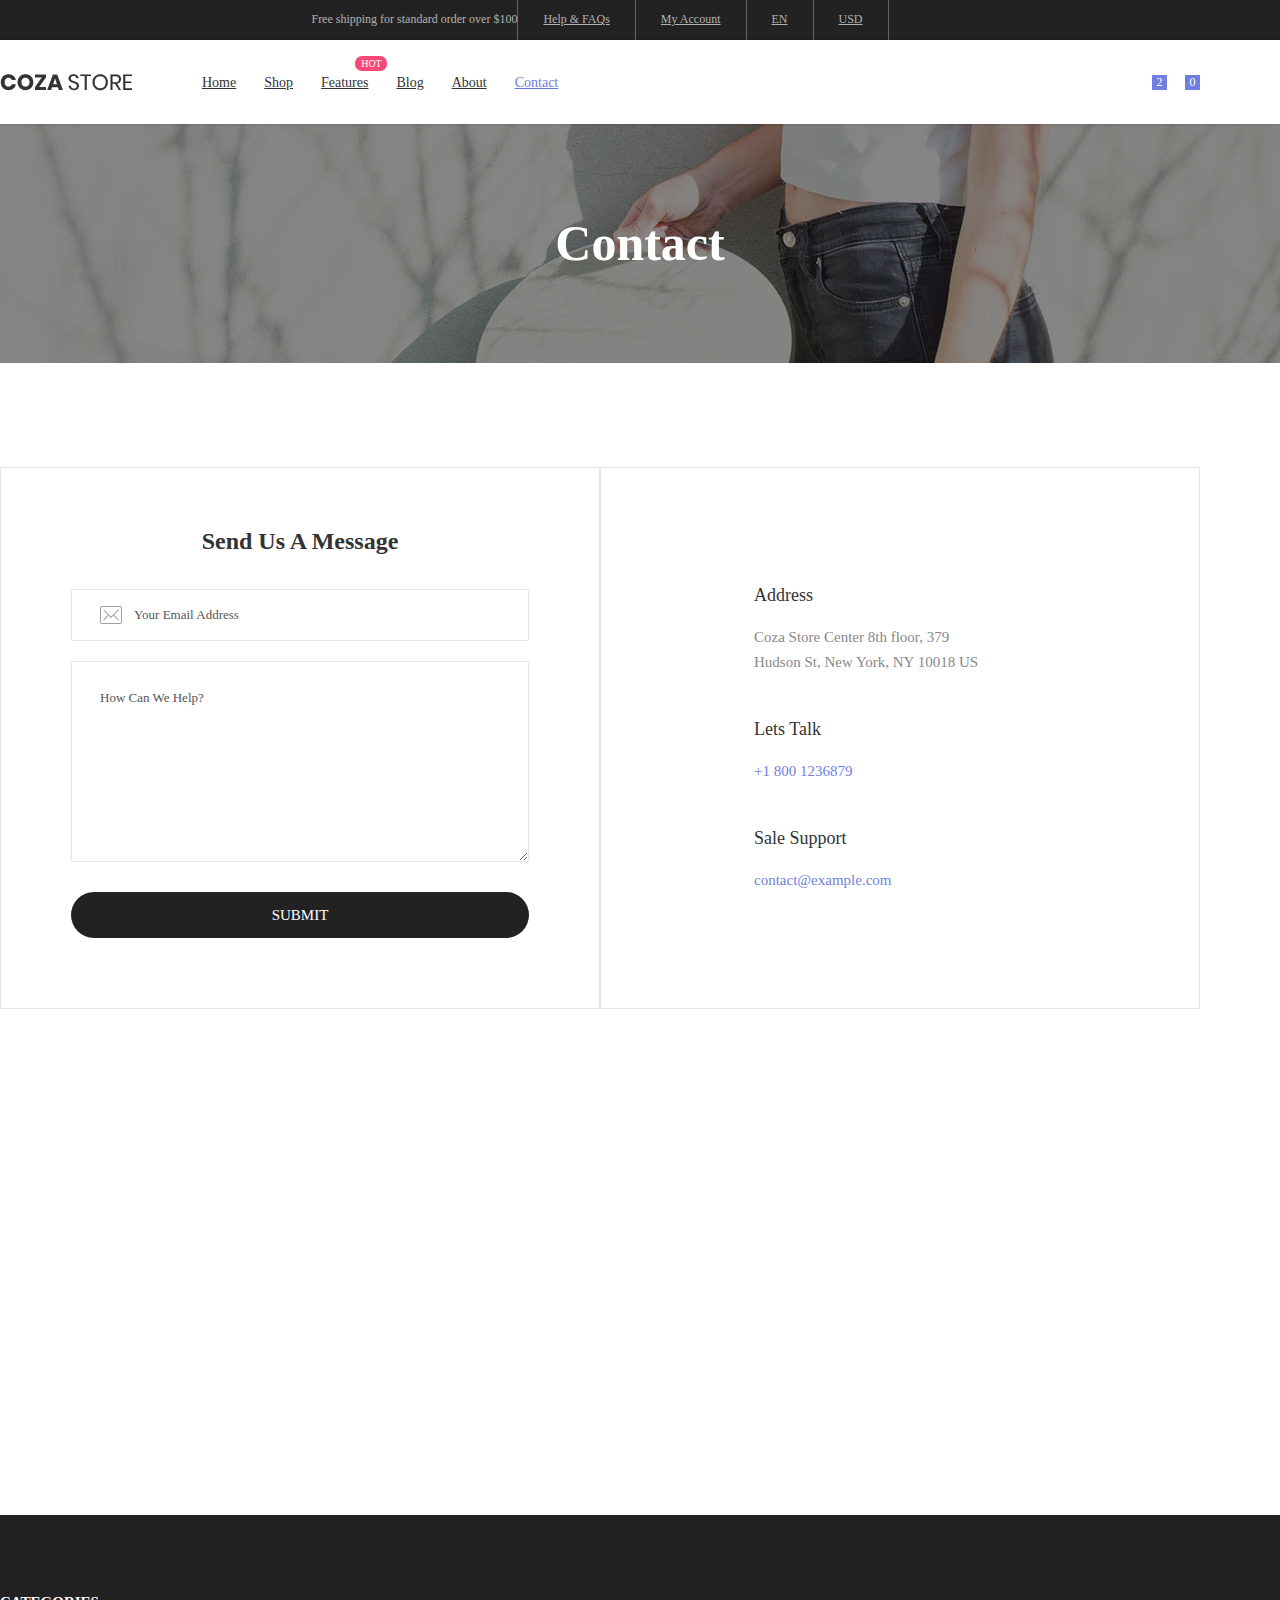
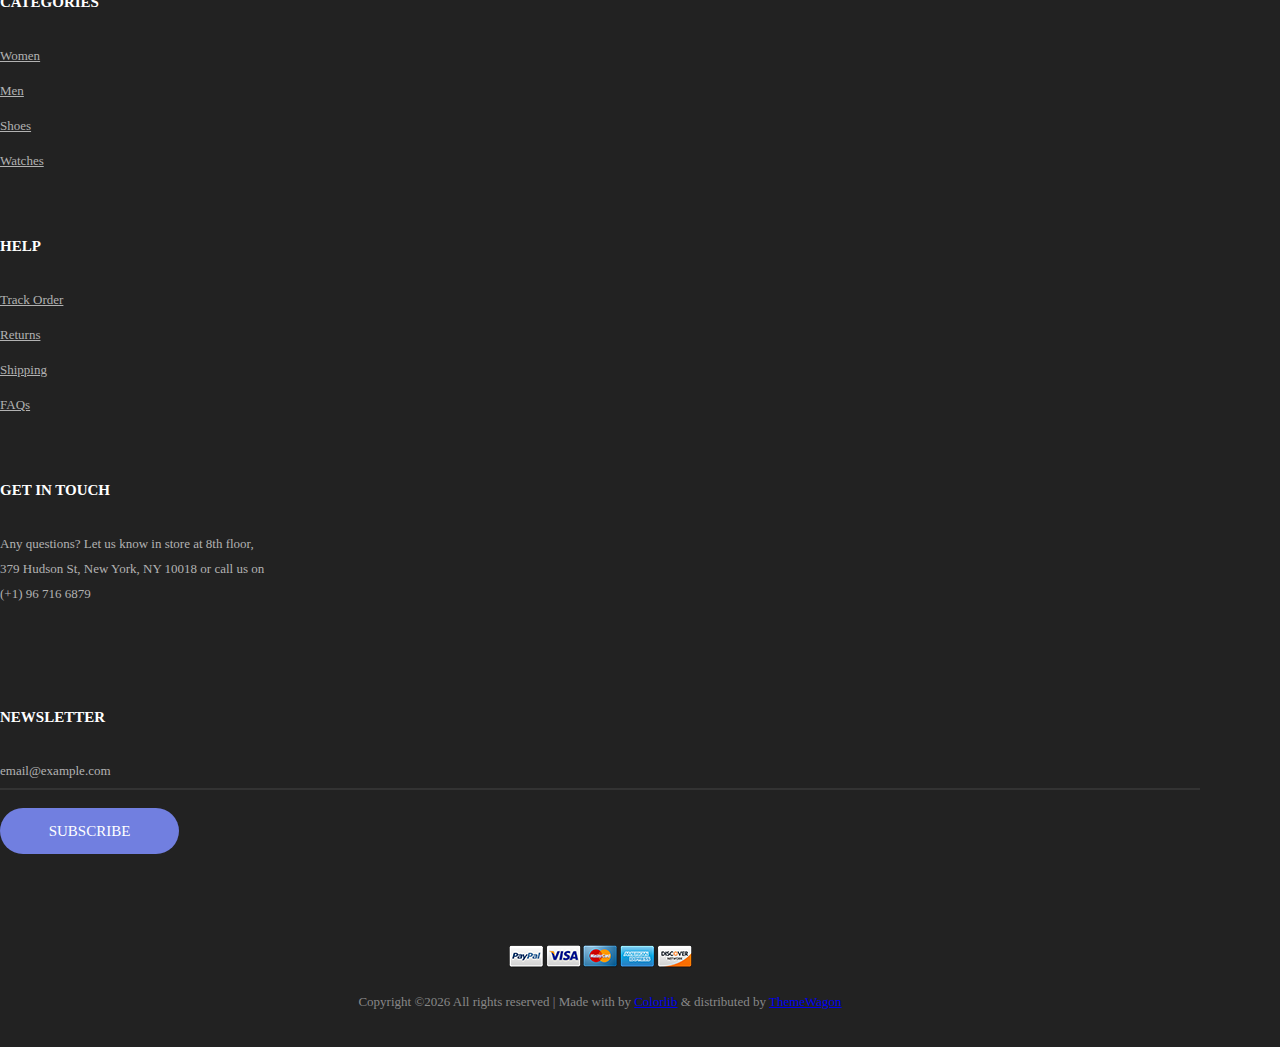
==== contact.html @ dcdd8b3e "first commit" ====
<!DOCTYPE html>
<html lang="en">
<head>
	<title>Contact</title>
	<meta charset="UTF-8">
	<meta name="viewport" content="width=device-width, initial-scale=1">
<!--===============================================================================================-->	
	<link rel="icon" type="image/png" href="images/icons/favicon.png"/>
<!--===============================================================================================-->
	<link rel="stylesheet" type="text/css" href="vendor/bootstrap/css/bootstrap.min.css">
<!--===============================================================================================-->
	<link rel="stylesheet" type="text/css" href="fonts/font-awesome-4.7.0/css/font-awesome.min.css">
<!--===============================================================================================-->
	<link rel="stylesheet" type="text/css" href="fonts/iconic/css/material-design-iconic-font.min.css">
<!--===============================================================================================-->
	<link rel="stylesheet" type="text/css" href="fonts/linearicons-v1.0.0/icon-font.min.css">
<!--===============================================================================================-->
	<link rel="stylesheet" type="text/css" href="vendor/animate/animate.css">
<!--===============================================================================================-->	
	<link rel="stylesheet" type="text/css" href="vendor/css-hamburgers/hamburgers.min.css">
<!--===============================================================================================-->
	<link rel="stylesheet" type="text/css" href="vendor/animsition/css/animsition.min.css">
<!--===============================================================================================-->
	<link rel="stylesheet" type="text/css" href="vendor/select2/select2.min.css">
<!--===============================================================================================-->
	<link rel="stylesheet" type="text/css" href="vendor/perfect-scrollbar/perfect-scrollbar.css">
<!--===============================================================================================-->
	<link rel="stylesheet" type="text/css" href="css/util.css">
	<link rel="stylesheet" type="text/css" href="css/main.css">
<!--===============================================================================================-->
</head>
<body class="animsition">
	
	<!-- Header -->
	<header class="header-v4">
		<!-- Header desktop -->
		<div class="container-menu-desktop">
			<!-- Topbar -->
			<div class="top-bar">
				<div class="content-topbar flex-sb-m h-full container">
					<div class="left-top-bar">
						Free shipping for standard order over $100
					</div>

					<div class="right-top-bar flex-w h-full">
						<a href="#" class="flex-c-m trans-04 p-lr-25">
							Help & FAQs
						</a>

						<a href="#" class="flex-c-m trans-04 p-lr-25">
							My Account
						</a>

						<a href="#" class="flex-c-m trans-04 p-lr-25">
							EN
						</a>

						<a href="#" class="flex-c-m trans-04 p-lr-25">
							USD
						</a>
					</div>
				</div>
			</div>

			<div class="wrap-menu-desktop how-shadow1">
				<nav class="limiter-menu-desktop container">
					
					<!-- Logo desktop -->		
					<a href="#" class="logo">
						<img src="images/icons/logo-01.png" alt="IMG-LOGO">
					</a>

					<!-- Menu desktop -->
					<div class="menu-desktop">
						<ul class="main-menu">
							<li>
								<a href="index.html">Home</a>
								<ul class="sub-menu">
									<li><a href="index.html">Homepage 1</a></li>
									<li><a href="home-02.html">Homepage 2</a></li>
									<li><a href="home-03.html">Homepage 3</a></li>
								</ul>
							</li>

							<li>
								<a href="product.html">Shop</a>
							</li>

							<li class="label1" data-label1="hot">
								<a href="shoping-cart.html">Features</a>
							</li>

							<li>
								<a href="blog.html">Blog</a>
							</li>

							<li>
								<a href="about.html">About</a>
							</li>

							<li class="active-menu">
								<a href="contact.html">Contact</a>
							</li>
						</ul>
					</div>	

					<!-- Icon header -->
					<div class="wrap-icon-header flex-w flex-r-m">
						<div class="icon-header-item cl2 hov-cl1 trans-04 p-l-22 p-r-11 js-show-modal-search">
							<i class="zmdi zmdi-search"></i>
						</div>

						<div class="icon-header-item cl2 hov-cl1 trans-04 p-l-22 p-r-11 icon-header-noti js-show-cart" data-notify="2">
							<i class="zmdi zmdi-shopping-cart"></i>
						</div>

						<a href="#" class="icon-header-item cl2 hov-cl1 trans-04 p-l-22 p-r-11 icon-header-noti" data-notify="0">
							<i class="zmdi zmdi-favorite-outline"></i>
						</a>
					</div>
				</nav>
			</div>	
		</div>

		<!-- Header Mobile -->
		<div class="wrap-header-mobile">
			<!-- Logo moblie -->		
			<div class="logo-mobile">
				<a href="index.html"><img src="images/icons/logo-01.png" alt="IMG-LOGO"></a>
			</div>

			<!-- Icon header -->
			<div class="wrap-icon-header flex-w flex-r-m m-r-15">
				<div class="icon-header-item cl2 hov-cl1 trans-04 p-r-11 js-show-modal-search">
					<i class="zmdi zmdi-search"></i>
				</div>

				<div class="icon-header-item cl2 hov-cl1 trans-04 p-r-11 p-l-10 icon-header-noti js-show-cart" data-notify="2">
					<i class="zmdi zmdi-shopping-cart"></i>
				</div>

				<a href="#" class="dis-block icon-header-item cl2 hov-cl1 trans-04 p-r-11 p-l-10 icon-header-noti" data-notify="0">
					<i class="zmdi zmdi-favorite-outline"></i>
				</a>
			</div>

			<!-- Button show menu -->
			<div class="btn-show-menu-mobile hamburger hamburger--squeeze">
				<span class="hamburger-box">
					<span class="hamburger-inner"></span>
				</span>
			</div>
		</div>


		<!-- Menu Mobile -->
		<div class="menu-mobile">
			<ul class="topbar-mobile">
				<li>
					<div class="left-top-bar">
						Free shipping for standard order over $100
					</div>
				</li>

				<li>
					<div class="right-top-bar flex-w h-full">
						<a href="#" class="flex-c-m p-lr-10 trans-04">
							Help & FAQs
						</a>

						<a href="#" class="flex-c-m p-lr-10 trans-04">
							My Account
						</a>

						<a href="#" class="flex-c-m p-lr-10 trans-04">
							EN
						</a>

						<a href="#" class="flex-c-m p-lr-10 trans-04">
							USD
						</a>
					</div>
				</li>
			</ul>

			<ul class="main-menu-m">
				<li>
					<a href="index.html">Home</a>
					<ul class="sub-menu-m">
						<li><a href="index.html">Homepage 1</a></li>
						<li><a href="home-02.html">Homepage 2</a></li>
						<li><a href="home-03.html">Homepage 3</a></li>
					</ul>
					<span class="arrow-main-menu-m">
						<i class="fa fa-angle-right" aria-hidden="true"></i>
					</span>
				</li>

				<li>
					<a href="product.html">Shop</a>
				</li>

				<li>
					<a href="shoping-cart.html" class="label1 rs1" data-label1="hot">Features</a>
				</li>

				<li>
					<a href="blog.html">Blog</a>
				</li>

				<li>
					<a href="about.html">About</a>
				</li>

				<li>
					<a href="contact.html">Contact</a>
				</li>
			</ul>
		</div>

		<!-- Modal Search -->
		<div class="modal-search-header flex-c-m trans-04 js-hide-modal-search">
			<div class="container-search-header">
				<button class="flex-c-m btn-hide-modal-search trans-04 js-hide-modal-search">
					<img src="images/icons/icon-close2.png" alt="CLOSE">
				</button>

				<form class="wrap-search-header flex-w p-l-15">
					<button class="flex-c-m trans-04">
						<i class="zmdi zmdi-search"></i>
					</button>
					<input class="plh3" type="text" name="search" placeholder="Search...">
				</form>
			</div>
		</div>
	</header>

	<!-- Cart -->
	<div class="wrap-header-cart js-panel-cart">
		<div class="s-full js-hide-cart"></div>

		<div class="header-cart flex-col-l p-l-65 p-r-25">
			<div class="header-cart-title flex-w flex-sb-m p-b-8">
				<span class="mtext-103 cl2">
					Your Cart
				</span>

				<div class="fs-35 lh-10 cl2 p-lr-5 pointer hov-cl1 trans-04 js-hide-cart">
					<i class="zmdi zmdi-close"></i>
				</div>
			</div>
			
			<div class="header-cart-content flex-w js-pscroll">
				<ul class="header-cart-wrapitem w-full">
					<li class="header-cart-item flex-w flex-t m-b-12">
						<div class="header-cart-item-img">
							<img src="images/item-cart-01.jpg" alt="IMG">
						</div>

						<div class="header-cart-item-txt p-t-8">
							<a href="#" class="header-cart-item-name m-b-18 hov-cl1 trans-04">
								White Shirt Pleat
							</a>

							<span class="header-cart-item-info">
								1 x $19.00
							</span>
						</div>
					</li>

					<li class="header-cart-item flex-w flex-t m-b-12">
						<div class="header-cart-item-img">
							<img src="images/item-cart-02.jpg" alt="IMG">
						</div>

						<div class="header-cart-item-txt p-t-8">
							<a href="#" class="header-cart-item-name m-b-18 hov-cl1 trans-04">
								Converse All Star
							</a>

							<span class="header-cart-item-info">
								1 x $39.00
							</span>
						</div>
					</li>

					<li class="header-cart-item flex-w flex-t m-b-12">
						<div class="header-cart-item-img">
							<img src="images/item-cart-03.jpg" alt="IMG">
						</div>

						<div class="header-cart-item-txt p-t-8">
							<a href="#" class="header-cart-item-name m-b-18 hov-cl1 trans-04">
								Nixon Porter Leather
							</a>

							<span class="header-cart-item-info">
								1 x $17.00
							</span>
						</div>
					</li>
				</ul>
				
				<div class="w-full">
					<div class="header-cart-total w-full p-tb-40">
						Total: $75.00
					</div>

					<div class="header-cart-buttons flex-w w-full">
						<a href="shoping-cart.html" class="flex-c-m stext-101 cl0 size-107 bg3 bor2 hov-btn3 p-lr-15 trans-04 m-r-8 m-b-10">
							View Cart
						</a>

						<a href="shoping-cart.html" class="flex-c-m stext-101 cl0 size-107 bg3 bor2 hov-btn3 p-lr-15 trans-04 m-b-10">
							Check Out
						</a>
					</div>
				</div>
			</div>
		</div>
	</div>


	<!-- Title page -->
	<section class="bg-img1 txt-center p-lr-15 p-tb-92" style="background-image: url('images/bg-01.jpg');">
		<h2 class="ltext-105 cl0 txt-center">
			Contact
		</h2>
	</section>	


	<!-- Content page -->
	<section class="bg0 p-t-104 p-b-116">
		<div class="container">
			<div class="flex-w flex-tr">
				<div class="size-210 bor10 p-lr-70 p-t-55 p-b-70 p-lr-15-lg w-full-md">
					<form>
						<h4 class="mtext-105 cl2 txt-center p-b-30">
							Send Us A Message
						</h4>

						<div class="bor8 m-b-20 how-pos4-parent">
							<input class="stext-111 cl2 plh3 size-116 p-l-62 p-r-30" type="text" name="email" placeholder="Your Email Address">
							<img class="how-pos4 pointer-none" src="images/icons/icon-email.png" alt="ICON">
						</div>

						<div class="bor8 m-b-30">
							<textarea class="stext-111 cl2 plh3 size-120 p-lr-28 p-tb-25" name="msg" placeholder="How Can We Help?"></textarea>
						</div>

						<button class="flex-c-m stext-101 cl0 size-121 bg3 bor1 hov-btn3 p-lr-15 trans-04 pointer">
							Submit
						</button>
					</form>
				</div>

				<div class="size-210 bor10 flex-w flex-col-m p-lr-93 p-tb-30 p-lr-15-lg w-full-md">
					<div class="flex-w w-full p-b-42">
						<span class="fs-18 cl5 txt-center size-211">
							<span class="lnr lnr-map-marker"></span>
						</span>

						<div class="size-212 p-t-2">
							<span class="mtext-110 cl2">
								Address
							</span>

							<p class="stext-115 cl6 size-213 p-t-18">
								Coza Store Center 8th floor, 379 Hudson St, New York, NY 10018 US
							</p>
						</div>
					</div>

					<div class="flex-w w-full p-b-42">
						<span class="fs-18 cl5 txt-center size-211">
							<span class="lnr lnr-phone-handset"></span>
						</span>

						<div class="size-212 p-t-2">
							<span class="mtext-110 cl2">
								Lets Talk
							</span>

							<p class="stext-115 cl1 size-213 p-t-18">
								+1 800 1236879
							</p>
						</div>
					</div>

					<div class="flex-w w-full">
						<span class="fs-18 cl5 txt-center size-211">
							<span class="lnr lnr-envelope"></span>
						</span>

						<div class="size-212 p-t-2">
							<span class="mtext-110 cl2">
								Sale Support
							</span>

							<p class="stext-115 cl1 size-213 p-t-18">
								contact@example.com
							</p>
						</div>
					</div>
				</div>
			</div>
		</div>
	</section>	
	
	
	<!-- Map -->
	<div class="map">
		<div class="size-303" id="google_map" data-map-x="40.691446" data-map-y="-73.886787" data-pin="images/icons/pin.png" data-scrollwhell="0" data-draggable="1" data-zoom="11"></div>
	</div>



	<!-- Footer -->
	<footer class="bg3 p-t-75 p-b-32">
		<div class="container">
			<div class="row">
				<div class="col-sm-6 col-lg-3 p-b-50">
					<h4 class="stext-301 cl0 p-b-30">
						Categories
					</h4>

					<ul>
						<li class="p-b-10">
							<a href="#" class="stext-107 cl7 hov-cl1 trans-04">
								Women
							</a>
						</li>

						<li class="p-b-10">
							<a href="#" class="stext-107 cl7 hov-cl1 trans-04">
								Men
							</a>
						</li>

						<li class="p-b-10">
							<a href="#" class="stext-107 cl7 hov-cl1 trans-04">
								Shoes
							</a>
						</li>

						<li class="p-b-10">
							<a href="#" class="stext-107 cl7 hov-cl1 trans-04">
								Watches
							</a>
						</li>
					</ul>
				</div>

				<div class="col-sm-6 col-lg-3 p-b-50">
					<h4 class="stext-301 cl0 p-b-30">
						Help
					</h4>

					<ul>
						<li class="p-b-10">
							<a href="#" class="stext-107 cl7 hov-cl1 trans-04">
								Track Order
							</a>
						</li>

						<li class="p-b-10">
							<a href="#" class="stext-107 cl7 hov-cl1 trans-04">
								Returns 
							</a>
						</li>

						<li class="p-b-10">
							<a href="#" class="stext-107 cl7 hov-cl1 trans-04">
								Shipping
							</a>
						</li>

						<li class="p-b-10">
							<a href="#" class="stext-107 cl7 hov-cl1 trans-04">
								FAQs
							</a>
						</li>
					</ul>
				</div>

				<div class="col-sm-6 col-lg-3 p-b-50">
					<h4 class="stext-301 cl0 p-b-30">
						GET IN TOUCH
					</h4>

					<p class="stext-107 cl7 size-201">
						Any questions? Let us know in store at 8th floor, 379 Hudson St, New York, NY 10018 or call us on (+1) 96 716 6879
					</p>

					<div class="p-t-27">
						<a href="#" class="fs-18 cl7 hov-cl1 trans-04 m-r-16">
							<i class="fa fa-facebook"></i>
						</a>

						<a href="#" class="fs-18 cl7 hov-cl1 trans-04 m-r-16">
							<i class="fa fa-instagram"></i>
						</a>

						<a href="#" class="fs-18 cl7 hov-cl1 trans-04 m-r-16">
							<i class="fa fa-pinterest-p"></i>
						</a>
					</div>
				</div>

				<div class="col-sm-6 col-lg-3 p-b-50">
					<h4 class="stext-301 cl0 p-b-30">
						Newsletter
					</h4>

					<form>
						<div class="wrap-input1 w-full p-b-4">
							<input class="input1 bg-none plh1 stext-107 cl7" type="text" name="email" placeholder="email@example.com">
							<div class="focus-input1 trans-04"></div>
						</div>

						<div class="p-t-18">
							<button class="flex-c-m stext-101 cl0 size-103 bg1 bor1 hov-btn2 p-lr-15 trans-04">
								Subscribe
							</button>
						</div>
					</form>
				</div>
			</div>

			<div class="p-t-40">
				<div class="flex-c-m flex-w p-b-18">
					<a href="#" class="m-all-1">
						<img src="images/icons/icon-pay-01.png" alt="ICON-PAY">
					</a>

					<a href="#" class="m-all-1">
						<img src="images/icons/icon-pay-02.png" alt="ICON-PAY">
					</a>

					<a href="#" class="m-all-1">
						<img src="images/icons/icon-pay-03.png" alt="ICON-PAY">
					</a>

					<a href="#" class="m-all-1">
						<img src="images/icons/icon-pay-04.png" alt="ICON-PAY">
					</a>

					<a href="#" class="m-all-1">
						<img src="images/icons/icon-pay-05.png" alt="ICON-PAY">
					</a>
				</div>

				<p class="stext-107 cl6 txt-center">
					<!-- Link back to Colorlib can't be removed. Template is licensed under CC BY 3.0. -->
Copyright &copy;<script>document.write(new Date().getFullYear());</script> All rights reserved | Made with <i class="fa fa-heart-o" aria-hidden="true"></i> by <a href="https://colorlib.com" target="_blank">Colorlib</a> &amp; distributed by <a href="https://themewagon.com" target="_blank">ThemeWagon</a>
<!-- Link back to Colorlib can't be removed. Template is licensed under CC BY 3.0. -->

				</p>
			</div>
		</div>
	</footer>


	<!-- Back to top -->
	<div class="btn-back-to-top" id="myBtn">
		<span class="symbol-btn-back-to-top">
			<i class="zmdi zmdi-chevron-up"></i>
		</span>
	</div>

<!--===============================================================================================-->	
	<script src="vendor/jquery/jquery-3.2.1.min.js"></script>
<!--===============================================================================================-->
	<script src="vendor/animsition/js/animsition.min.js"></script>
<!--===============================================================================================-->
	<script src="vendor/bootstrap/js/popper.js"></script>
	<script src="vendor/bootstrap/js/bootstrap.min.js"></script>
<!--===============================================================================================-->
	<script src="vendor/select2/select2.min.js"></script>
	<script>
		$(".js-select2").each(function(){
			$(this).select2({
				minimumResultsForSearch: 20,
				dropdownParent: $(this).next('.dropDownSelect2')
			});
		})
	</script>
<!--===============================================================================================-->
	<script src="vendor/MagnificPopup/jquery.magnific-popup.min.js"></script>
<!--===============================================================================================-->
	<script src="vendor/perfect-scrollbar/perfect-scrollbar.min.js"></script>
	<script>
		$('.js-pscroll').each(function(){
			$(this).css('position','relative');
			$(this).css('overflow','hidden');
			var ps = new PerfectScrollbar(this, {
				wheelSpeed: 1,
				scrollingThreshold: 1000,
				wheelPropagation: false,
			});

			$(window).on('resize', function(){
				ps.update();
			})
		});
	</script>
<!--===============================================================================================-->
	<script src="https://maps.googleapis.com/maps/api/js?key=AIzaSyAKFWBqlKAGCeS1rMVoaNlwyayu0e0YRes"></script>
	<script src="js/map-custom.js"></script>
<!--===============================================================================================-->
	<script src="js/main.js"></script>

</body>
</html>
---- css/util.css ----
/*//////////////////////////////////////////////////////////////////
[ REBOOT ]*/
*, *:before, *:after {
	margin: 0px; 
	padding: 0px; 
	-webkit-box-sizing: border-box;
	-moz-box-sizing: border-box;
	box-sizing: border-box;
}

body, html {
	font-family: Arial, sans-serif;
	font-size: 15px;
	color: #666666;

	height: 100%;
	background-color: #fff;
	-webkit-box-sizing: border-box;
	-moz-box-sizing: border-box;
	box-sizing: border-box;
}

/*---------------------------------------------*/
a:focus {outline: none;}
a:hover {text-decoration: none;}

/*---------------------------------------------*/
h1,h2,h3,h4,h5,h6,p {margin: 0px;}

ul, li {
	margin: 0px;
	list-style-type: none;
}


/*---------------------------------------------*/
input, textarea, label {
	display: block;
	outline: none;
	border: none;
}

/*---------------------------------------------*/
button {
	outline: none;
	border: none;
	background: transparent;
	cursor: pointer;
}

button:focus {outline: none;}

iframe {border: none;}


/*//////////////////////////////////////////////////////////////////
[ FONT SIZE ]*/
.fs-1 {font-size: 1px;}
.fs-2 {font-size: 2px;}
.fs-3 {font-size: 3px;}
.fs-4 {font-size: 4px;}
.fs-5 {font-size: 5px;}
.fs-6 {font-size: 6px;}
.fs-7 {font-size: 7px;}
.fs-8 {font-size: 8px;}
.fs-9 {font-size: 9px;}
.fs-10 {font-size: 10px;}
.fs-11 {font-size: 11px;}
.fs-12 {font-size: 12px;}
.fs-13 {font-size: 13px;}
.fs-14 {font-size: 14px;}
.fs-15 {font-size: 15px;}
.fs-16 {font-size: 16px;}
.fs-17 {font-size: 17px;}
.fs-18 {font-size: 18px;}
.fs-19 {font-size: 19px;}
.fs-20 {font-size: 20px;}
.fs-21 {font-size: 21px;}
.fs-22 {font-size: 22px;}
.fs-23 {font-size: 23px;}
.fs-24 {font-size: 24px;}
.fs-25 {font-size: 25px;}
.fs-26 {font-size: 26px;}
.fs-27 {font-size: 27px;}
.fs-28 {font-size: 28px;}
.fs-29 {font-size: 29px;}
.fs-30 {font-size: 30px;}
.fs-31 {font-size: 31px;}
.fs-32 {font-size: 32px;}
.fs-33 {font-size: 33px;}
.fs-34 {font-size: 34px;}
.fs-35 {font-size: 35px;}
.fs-36 {font-size: 36px;}
.fs-37 {font-size: 37px;}
.fs-38 {font-size: 38px;}
.fs-39 {font-size: 39px;}
.fs-40 {font-size: 40px;}
.fs-41 {font-size: 41px;}
.fs-42 {font-size: 42px;}
.fs-43 {font-size: 43px;}
.fs-44 {font-size: 44px;}
.fs-45 {font-size: 45px;}
.fs-46 {font-size: 46px;}
.fs-47 {font-size: 47px;}
.fs-48 {font-size: 48px;}
.fs-49 {font-size: 49px;}
.fs-50 {font-size: 50px;}
.fs-51 {font-size: 51px;}
.fs-52 {font-size: 52px;}
.fs-53 {font-size: 53px;}
.fs-54 {font-size: 54px;}
.fs-55 {font-size: 55px;}
.fs-56 {font-size: 56px;}
.fs-57 {font-size: 57px;}
.fs-58 {font-size: 58px;}
.fs-59 {font-size: 59px;}
.fs-60 {font-size: 60px;}
.fs-61 {font-size: 61px;}
.fs-62 {font-size: 62px;}
.fs-63 {font-size: 63px;}
.fs-64 {font-size: 64px;}
.fs-65 {font-size: 65px;}
.fs-66 {font-size: 66px;}
.fs-67 {font-size: 67px;}
.fs-68 {font-size: 68px;}
.fs-69 {font-size: 69px;}
.fs-70 {font-size: 70px;}
.fs-71 {font-size: 71px;}
.fs-72 {font-size: 72px;}
.fs-73 {font-size: 73px;}
.fs-74 {font-size: 74px;}
.fs-75 {font-size: 75px;}
.fs-76 {font-size: 76px;}
.fs-77 {font-size: 77px;}
.fs-78 {font-size: 78px;}
.fs-79 {font-size: 79px;}
.fs-80 {font-size: 80px;}
.fs-81 {font-size: 81px;}
.fs-82 {font-size: 82px;}
.fs-83 {font-size: 83px;}
.fs-84 {font-size: 84px;}
.fs-85 {font-size: 85px;}
.fs-86 {font-size: 86px;}
.fs-87 {font-size: 87px;}
.fs-88 {font-size: 88px;}
.fs-89 {font-size: 89px;}
.fs-90 {font-size: 90px;}
.fs-91 {font-size: 91px;}
.fs-92 {font-size: 92px;}
.fs-93 {font-size: 93px;}
.fs-94 {font-size: 94px;}
.fs-95 {font-size: 95px;}
.fs-96 {font-size: 96px;}
.fs-97 {font-size: 97px;}
.fs-98 {font-size: 98px;}
.fs-99 {font-size: 99px;}
.fs-100 {font-size: 100px;}
.fs-101 {font-size: 101px;}
.fs-102 {font-size: 102px;}
.fs-103 {font-size: 103px;}
.fs-104 {font-size: 104px;}
.fs-105 {font-size: 105px;}
.fs-106 {font-size: 106px;}
.fs-107 {font-size: 107px;}
.fs-108 {font-size: 108px;}
.fs-109 {font-size: 109px;}
.fs-110 {font-size: 110px;}
.fs-111 {font-size: 111px;}
.fs-112 {font-size: 112px;}
.fs-113 {font-size: 113px;}
.fs-114 {font-size: 114px;}
.fs-115 {font-size: 115px;}
.fs-116 {font-size: 116px;}
.fs-117 {font-size: 117px;}
.fs-118 {font-size: 118px;}
.fs-119 {font-size: 119px;}
.fs-120 {font-size: 120px;}
.fs-121 {font-size: 121px;}
.fs-122 {font-size: 122px;}
.fs-123 {font-size: 123px;}
.fs-124 {font-size: 124px;}
.fs-125 {font-size: 125px;}
.fs-126 {font-size: 126px;}
.fs-127 {font-size: 127px;}
.fs-128 {font-size: 128px;}
.fs-129 {font-size: 129px;}
.fs-130 {font-size: 130px;}
.fs-131 {font-size: 131px;}
.fs-132 {font-size: 132px;}
.fs-133 {font-size: 133px;}
.fs-134 {font-size: 134px;}
.fs-135 {font-size: 135px;}
.fs-136 {font-size: 136px;}
.fs-137 {font-size: 137px;}
.fs-138 {font-size: 138px;}
.fs-139 {font-size: 139px;}
.fs-140 {font-size: 140px;}
.fs-141 {font-size: 141px;}
.fs-142 {font-size: 142px;}
.fs-143 {font-size: 143px;}
.fs-144 {font-size: 144px;}
.fs-145 {font-size: 145px;}
.fs-146 {font-size: 146px;}
.fs-147 {font-size: 147px;}
.fs-148 {font-size: 148px;}
.fs-149 {font-size: 149px;}
.fs-150 {font-size: 150px;}
.fs-151 {font-size: 151px;}
.fs-152 {font-size: 152px;}
.fs-153 {font-size: 153px;}
.fs-154 {font-size: 154px;}
.fs-155 {font-size: 155px;}
.fs-156 {font-size: 156px;}
.fs-157 {font-size: 157px;}
.fs-158 {font-size: 158px;}
.fs-159 {font-size: 159px;}
.fs-160 {font-size: 160px;}
.fs-161 {font-size: 161px;}
.fs-162 {font-size: 162px;}
.fs-163 {font-size: 163px;}
.fs-164 {font-size: 164px;}
.fs-165 {font-size: 165px;}
.fs-166 {font-size: 166px;}
.fs-167 {font-size: 167px;}
.fs-168 {font-size: 168px;}
.fs-169 {font-size: 169px;}
.fs-170 {font-size: 170px;}
.fs-171 {font-size: 171px;}
.fs-172 {font-size: 172px;}
.fs-173 {font-size: 173px;}
.fs-174 {font-size: 174px;}
.fs-175 {font-size: 175px;}
.fs-176 {font-size: 176px;}
.fs-177 {font-size: 177px;}
.fs-178 {font-size: 178px;}
.fs-179 {font-size: 179px;}
.fs-180 {font-size: 180px;}
.fs-181 {font-size: 181px;}
.fs-182 {font-size: 182px;}
.fs-183 {font-size: 183px;}
.fs-184 {font-size: 184px;}
.fs-185 {font-size: 185px;}
.fs-186 {font-size: 186px;}
.fs-187 {font-size: 187px;}
.fs-188 {font-size: 188px;}
.fs-189 {font-size: 189px;}
.fs-190 {font-size: 190px;}
.fs-191 {font-size: 191px;}
.fs-192 {font-size: 192px;}
.fs-193 {font-size: 193px;}
.fs-194 {font-size: 194px;}
.fs-195 {font-size: 195px;}
.fs-196 {font-size: 196px;}
.fs-197 {font-size: 197px;}
.fs-198 {font-size: 198px;}
.fs-199 {font-size: 199px;}
.fs-200 {font-size: 200px;}

/*//////////////////////////////////////////////////////////////////
[ PADDING ]*/
.p-t-0, .p-tb-0, .p-all-0 {padding-top: 0px;}
.p-t-1, .p-tb-1, .p-all-1 {padding-top: 1px;}
.p-t-2, .p-tb-2, .p-all-2 {padding-top: 2px;}
.p-t-3, .p-tb-3, .p-all-3 {padding-top: 3px;}
.p-t-4, .p-tb-4, .p-all-4 {padding-top: 4px;}
.p-t-5, .p-tb-5, .p-all-5 {padding-top: 5px;}
.p-t-6, .p-tb-6, .p-all-6 {padding-top: 6px;}
.p-t-7, .p-tb-7, .p-all-7 {padding-top: 7px;}
.p-t-8, .p-tb-8, .p-all-8 {padding-top: 8px;}
.p-t-9, .p-tb-9, .p-all-9 {padding-top: 9px;}
.p-t-10, .p-tb-10, .p-all-10 {padding-top: 10px;}
.p-t-11, .p-tb-11, .p-all-11 {padding-top: 11px;}
.p-t-12, .p-tb-12, .p-all-12 {padding-top: 12px;}
.p-t-13, .p-tb-13, .p-all-13 {padding-top: 13px;}
.p-t-14, .p-tb-14, .p-all-14 {padding-top: 14px;}
.p-t-15, .p-tb-15, .p-all-15 {padding-top: 15px;}
.p-t-16, .p-tb-16, .p-all-16 {padding-top: 16px;}
.p-t-17, .p-tb-17, .p-all-17 {padding-top: 17px;}
.p-t-18, .p-tb-18, .p-all-18 {padding-top: 18px;}
.p-t-19, .p-tb-19, .p-all-19 {padding-top: 19px;}
.p-t-20, .p-tb-20, .p-all-20 {padding-top: 20px;}
.p-t-21, .p-tb-21, .p-all-21 {padding-top: 21px;}
.p-t-22, .p-tb-22, .p-all-22 {padding-top: 22px;}
.p-t-23, .p-tb-23, .p-all-23 {padding-top: 23px;}
.p-t-24, .p-tb-24, .p-all-24 {padding-top: 24px;}
.p-t-25, .p-tb-25, .p-all-25 {padding-top: 25px;}
.p-t-26, .p-tb-26, .p-all-26 {padding-top: 26px;}
.p-t-27, .p-tb-27, .p-all-27 {padding-top: 27px;}
.p-t-28, .p-tb-28, .p-all-28 {padding-top: 28px;}
.p-t-29, .p-tb-29, .p-all-29 {padding-top: 29px;}
.p-t-30, .p-tb-30, .p-all-30 {padding-top: 30px;}
.p-t-31, .p-tb-31, .p-all-31 {padding-top: 31px;}
.p-t-32, .p-tb-32, .p-all-32 {padding-top: 32px;}
.p-t-33, .p-tb-33, .p-all-33 {padding-top: 33px;}
.p-t-34, .p-tb-34, .p-all-34 {padding-top: 34px;}
.p-t-35, .p-tb-35, .p-all-35 {padding-top: 35px;}
.p-t-36, .p-tb-36, .p-all-36 {padding-top: 36px;}
.p-t-37, .p-tb-37, .p-all-37 {padding-top: 37px;}
.p-t-38, .p-tb-38, .p-all-38 {padding-top: 38px;}
.p-t-39, .p-tb-39, .p-all-39 {padding-top: 39px;}
.p-t-40, .p-tb-40, .p-all-40 {padding-top: 40px;}
.p-t-41, .p-tb-41, .p-all-41 {padding-top: 41px;}
.p-t-42, .p-tb-42, .p-all-42 {padding-top: 42px;}
.p-t-43, .p-tb-43, .p-all-43 {padding-top: 43px;}
.p-t-44, .p-tb-44, .p-all-44 {padding-top: 44px;}
.p-t-45, .p-tb-45, .p-all-45 {padding-top: 45px;}
.p-t-46, .p-tb-46, .p-all-46 {padding-top: 46px;}
.p-t-47, .p-tb-47, .p-all-47 {padding-top: 47px;}
.p-t-48, .p-tb-48, .p-all-48 {padding-top: 48px;}
.p-t-49, .p-tb-49, .p-all-49 {padding-top: 49px;}
.p-t-50, .p-tb-50, .p-all-50 {padding-top: 50px;}
.p-t-51, .p-tb-51, .p-all-51 {padding-top: 51px;}
.p-t-52, .p-tb-52, .p-all-52 {padding-top: 52px;}
.p-t-53, .p-tb-53, .p-all-53 {padding-top: 53px;}
.p-t-54, .p-tb-54, .p-all-54 {padding-top: 54px;}
.p-t-55, .p-tb-55, .p-all-55 {padding-top: 55px;}
.p-t-56, .p-tb-56, .p-all-56 {padding-top: 56px;}
.p-t-57, .p-tb-57, .p-all-57 {padding-top: 57px;}
.p-t-58, .p-tb-58, .p-all-58 {padding-top: 58px;}
.p-t-59, .p-tb-59, .p-all-59 {padding-top: 59px;}
.p-t-60, .p-tb-60, .p-all-60 {padding-top: 60px;}
.p-t-61, .p-tb-61, .p-all-61 {padding-top: 61px;}
.p-t-62, .p-tb-62, .p-all-62 {padding-top: 62px;}
.p-t-63, .p-tb-63, .p-all-63 {padding-top: 63px;}
.p-t-64, .p-tb-64, .p-all-64 {padding-top: 64px;}
.p-t-65, .p-tb-65, .p-all-65 {padding-top: 65px;}
.p-t-66, .p-tb-66, .p-all-66 {padding-top: 66px;}
.p-t-67, .p-tb-67, .p-all-67 {padding-top: 67px;}
.p-t-68, .p-tb-68, .p-all-68 {padding-top: 68px;}
.p-t-69, .p-tb-69, .p-all-69 {padding-top: 69px;}
.p-t-70, .p-tb-70, .p-all-70 {padding-top: 70px;}
.p-t-71, .p-tb-71, .p-all-71 {padding-top: 71px;}
.p-t-72, .p-tb-72, .p-all-72 {padding-top: 72px;}
.p-t-73, .p-tb-73, .p-all-73 {padding-top: 73px;}
.p-t-74, .p-tb-74, .p-all-74 {padding-top: 74px;}
.p-t-75, .p-tb-75, .p-all-75 {padding-top: 75px;}
.p-t-76, .p-tb-76, .p-all-76 {padding-top: 76px;}
.p-t-77, .p-tb-77, .p-all-77 {padding-top: 77px;}
.p-t-78, .p-tb-78, .p-all-78 {padding-top: 78px;}
.p-t-79, .p-tb-79, .p-all-79 {padding-top: 79px;}
.p-t-80, .p-tb-80, .p-all-80 {padding-top: 80px;}
.p-t-81, .p-tb-81, .p-all-81 {padding-top: 81px;}
.p-t-82, .p-tb-82, .p-all-82 {padding-top: 82px;}
.p-t-83, .p-tb-83, .p-all-83 {padding-top: 83px;}
.p-t-84, .p-tb-84, .p-all-84 {padding-top: 84px;}
.p-t-85, .p-tb-85, .p-all-85 {padding-top: 85px;}
.p-t-86, .p-tb-86, .p-all-86 {padding-top: 86px;}
.p-t-87, .p-tb-87, .p-all-87 {padding-top: 87px;}
.p-t-88, .p-tb-88, .p-all-88 {padding-top: 88px;}
.p-t-89, .p-tb-89, .p-all-89 {padding-top: 89px;}
.p-t-90, .p-tb-90, .p-all-90 {padding-top: 90px;}
.p-t-91, .p-tb-91, .p-all-91 {padding-top: 91px;}
.p-t-92, .p-tb-92, .p-all-92 {padding-top: 92px;}
.p-t-93, .p-tb-93, .p-all-93 {padding-top: 93px;}
.p-t-94, .p-tb-94, .p-all-94 {padding-top: 94px;}
.p-t-95, .p-tb-95, .p-all-95 {padding-top: 95px;}
.p-t-96, .p-tb-96, .p-all-96 {padding-top: 96px;}
.p-t-97, .p-tb-97, .p-all-97 {padding-top: 97px;}
.p-t-98, .p-tb-98, .p-all-98 {padding-top: 98px;}
.p-t-99, .p-tb-99, .p-all-99 {padding-top: 99px;}
.p-t-100, .p-tb-100, .p-all-100 {padding-top: 100px;}
.p-t-101, .p-tb-101, .p-all-101 {padding-top: 101px;}
.p-t-102, .p-tb-102, .p-all-102 {padding-top: 102px;}
.p-t-103, .p-tb-103, .p-all-103 {padding-top: 103px;}
.p-t-104, .p-tb-104, .p-all-104 {padding-top: 104px;}
.p-t-105, .p-tb-105, .p-all-105 {padding-top: 105px;}
.p-t-106, .p-tb-106, .p-all-106 {padding-top: 106px;}
.p-t-107, .p-tb-107, .p-all-107 {padding-top: 107px;}
.p-t-108, .p-tb-108, .p-all-108 {padding-top: 108px;}
.p-t-109, .p-tb-109, .p-all-109 {padding-top: 109px;}
.p-t-110, .p-tb-110, .p-all-110 {padding-top: 110px;}
.p-t-111, .p-tb-111, .p-all-111 {padding-top: 111px;}
.p-t-112, .p-tb-112, .p-all-112 {padding-top: 112px;}
.p-t-113, .p-tb-113, .p-all-113 {padding-top: 113px;}
.p-t-114, .p-tb-114, .p-all-114 {padding-top: 114px;}
.p-t-115, .p-tb-115, .p-all-115 {padding-top: 115px;}
.p-t-116, .p-tb-116, .p-all-116 {padding-top: 116px;}
.p-t-117, .p-tb-117, .p-all-117 {padding-top: 117px;}
.p-t-118, .p-tb-118, .p-all-118 {padding-top: 118px;}
.p-t-119, .p-tb-119, .p-all-119 {padding-top: 119px;}
.p-t-120, .p-tb-120, .p-all-120 {padding-top: 120px;}
.p-t-121, .p-tb-121, .p-all-121 {padding-top: 121px;}
.p-t-122, .p-tb-122, .p-all-122 {padding-top: 122px;}
.p-t-123, .p-tb-123, .p-all-123 {padding-top: 123px;}
.p-t-124, .p-tb-124, .p-all-124 {padding-top: 124px;}
.p-t-125, .p-tb-125, .p-all-125 {padding-top: 125px;}
.p-t-126, .p-tb-126, .p-all-126 {padding-top: 126px;}
.p-t-127, .p-tb-127, .p-all-127 {padding-top: 127px;}
.p-t-128, .p-tb-128, .p-all-128 {padding-top: 128px;}
.p-t-129, .p-tb-129, .p-all-129 {padding-top: 129px;}
.p-t-130, .p-tb-130, .p-all-130 {padding-top: 130px;}
.p-t-131, .p-tb-131, .p-all-131 {padding-top: 131px;}
.p-t-132, .p-tb-132, .p-all-132 {padding-top: 132px;}
.p-t-133, .p-tb-133, .p-all-133 {padding-top: 133px;}
.p-t-134, .p-tb-134, .p-all-134 {padding-top: 134px;}
.p-t-135, .p-tb-135, .p-all-135 {padding-top: 135px;}
.p-t-136, .p-tb-136, .p-all-136 {padding-top: 136px;}
.p-t-137, .p-tb-137, .p-all-137 {padding-top: 137px;}
.p-t-138, .p-tb-138, .p-all-138 {padding-top: 138px;}
.p-t-139, .p-tb-139, .p-all-139 {padding-top: 139px;}
.p-t-140, .p-tb-140, .p-all-140 {padding-top: 140px;}
.p-t-141, .p-tb-141, .p-all-141 {padding-top: 141px;}
.p-t-142, .p-tb-142, .p-all-142 {padding-top: 142px;}
.p-t-143, .p-tb-143, .p-all-143 {padding-top: 143px;}
.p-t-144, .p-tb-144, .p-all-144 {padding-top: 144px;}
.p-t-145, .p-tb-145, .p-all-145 {padding-top: 145px;}
.p-t-146, .p-tb-146, .p-all-146 {padding-top: 146px;}
.p-t-147, .p-tb-147, .p-all-147 {padding-top: 147px;}
.p-t-148, .p-tb-148, .p-all-148 {padding-top: 148px;}
.p-t-149, .p-tb-149, .p-all-149 {padding-top: 149px;}
.p-t-150, .p-tb-150, .p-all-150 {padding-top: 150px;}
.p-t-151, .p-tb-151, .p-all-151 {padding-top: 151px;}
.p-t-152, .p-tb-152, .p-all-152 {padding-top: 152px;}
.p-t-153, .p-tb-153, .p-all-153 {padding-top: 153px;}
.p-t-154, .p-tb-154, .p-all-154 {padding-top: 154px;}
.p-t-155, .p-tb-155, .p-all-155 {padding-top: 155px;}
.p-t-156, .p-tb-156, .p-all-156 {padding-top: 156px;}
.p-t-157, .p-tb-157, .p-all-157 {padding-top: 157px;}
.p-t-158, .p-tb-158, .p-all-158 {padding-top: 158px;}
.p-t-159, .p-tb-159, .p-all-159 {padding-top: 159px;}
.p-t-160, .p-tb-160, .p-all-160 {padding-top: 160px;}
.p-t-161, .p-tb-161, .p-all-161 {padding-top: 161px;}
.p-t-162, .p-tb-162, .p-all-162 {padding-top: 162px;}
.p-t-163, .p-tb-163, .p-all-163 {padding-top: 163px;}
.p-t-164, .p-tb-164, .p-all-164 {padding-top: 164px;}
.p-t-165, .p-tb-165, .p-all-165 {padding-top: 165px;}
.p-t-166, .p-tb-166, .p-all-166 {padding-top: 166px;}
.p-t-167, .p-tb-167, .p-all-167 {padding-top: 167px;}
.p-t-168, .p-tb-168, .p-all-168 {padding-top: 168px;}
.p-t-169, .p-tb-169, .p-all-169 {padding-top: 169px;}
.p-t-170, .p-tb-170, .p-all-170 {padding-top: 170px;}
.p-t-171, .p-tb-171, .p-all-171 {padding-top: 171px;}
.p-t-172, .p-tb-172, .p-all-172 {padding-top: 172px;}
.p-t-173, .p-tb-173, .p-all-173 {padding-top: 173px;}
.p-t-174, .p-tb-174, .p-all-174 {padding-top: 174px;}
.p-t-175, .p-tb-175, .p-all-175 {padding-top: 175px;}
.p-t-176, .p-tb-176, .p-all-176 {padding-top: 176px;}
.p-t-177, .p-tb-177, .p-all-177 {padding-top: 177px;}
.p-t-178, .p-tb-178, .p-all-178 {padding-top: 178px;}
.p-t-179, .p-tb-179, .p-all-179 {padding-top: 179px;}
.p-t-180, .p-tb-180, .p-all-180 {padding-top: 180px;}
.p-t-181, .p-tb-181, .p-all-181 {padding-top: 181px;}
.p-t-182, .p-tb-182, .p-all-182 {padding-top: 182px;}
.p-t-183, .p-tb-183, .p-all-183 {padding-top: 183px;}
.p-t-184, .p-tb-184, .p-all-184 {padding-top: 184px;}
.p-t-185, .p-tb-185, .p-all-185 {padding-top: 185px;}
.p-t-186, .p-tb-186, .p-all-186 {padding-top: 186px;}
.p-t-187, .p-tb-187, .p-all-187 {padding-top: 187px;}
.p-t-188, .p-tb-188, .p-all-188 {padding-top: 188px;}
.p-t-189, .p-tb-189, .p-all-189 {padding-top: 189px;}
.p-t-190, .p-tb-190, .p-all-190 {padding-top: 190px;}
.p-t-191, .p-tb-191, .p-all-191 {padding-top: 191px;}
.p-t-192, .p-tb-192, .p-all-192 {padding-top: 192px;}
.p-t-193, .p-tb-193, .p-all-193 {padding-top: 193px;}
.p-t-194, .p-tb-194, .p-all-194 {padding-top: 194px;}
.p-t-195, .p-tb-195, .p-all-195 {padding-top: 195px;}
.p-t-196, .p-tb-196, .p-all-196 {padding-top: 196px;}
.p-t-197, .p-tb-197, .p-all-197 {padding-top: 197px;}
.p-t-198, .p-tb-198, .p-all-198 {padding-top: 198px;}
.p-t-199, .p-tb-199, .p-all-199 {padding-top: 199px;}
.p-t-200, .p-tb-200, .p-all-200 {padding-top: 200px;}
.p-t-201, .p-tb-201, .p-all-201 {padding-top: 201px;}
.p-t-202, .p-tb-202, .p-all-202 {padding-top: 202px;}
.p-t-203, .p-tb-203, .p-all-203 {padding-top: 203px;}
.p-t-204, .p-tb-204, .p-all-204 {padding-top: 204px;}
.p-t-205, .p-tb-205, .p-all-205 {padding-top: 205px;}
.p-t-206, .p-tb-206, .p-all-206 {padding-top: 206px;}
.p-t-207, .p-tb-207, .p-all-207 {padding-top: 207px;}
.p-t-208, .p-tb-208, .p-all-208 {padding-top: 208px;}
.p-t-209, .p-tb-209, .p-all-209 {padding-top: 209px;}
.p-t-210, .p-tb-210, .p-all-210 {padding-top: 210px;}
.p-t-211, .p-tb-211, .p-all-211 {padding-top: 211px;}
.p-t-212, .p-tb-212, .p-all-212 {padding-top: 212px;}
.p-t-213, .p-tb-213, .p-all-213 {padding-top: 213px;}
.p-t-214, .p-tb-214, .p-all-214 {padding-top: 214px;}
.p-t-215, .p-tb-215, .p-all-215 {padding-top: 215px;}
.p-t-216, .p-tb-216, .p-all-216 {padding-top: 216px;}
.p-t-217, .p-tb-217, .p-all-217 {padding-top: 217px;}
.p-t-218, .p-tb-218, .p-all-218 {padding-top: 218px;}
.p-t-219, .p-tb-219, .p-all-219 {padding-top: 219px;}
.p-t-220, .p-tb-220, .p-all-220 {padding-top: 220px;}
.p-t-221, .p-tb-221, .p-all-221 {padding-top: 221px;}
.p-t-222, .p-tb-222, .p-all-222 {padding-top: 222px;}
.p-t-223, .p-tb-223, .p-all-223 {padding-top: 223px;}
.p-t-224, .p-tb-224, .p-all-224 {padding-top: 224px;}
.p-t-225, .p-tb-225, .p-all-225 {padding-top: 225px;}
.p-t-226, .p-tb-226, .p-all-226 {padding-top: 226px;}
.p-t-227, .p-tb-227, .p-all-227 {padding-top: 227px;}
.p-t-228, .p-tb-228, .p-all-228 {padding-top: 228px;}
.p-t-229, .p-tb-229, .p-all-229 {padding-top: 229px;}
.p-t-230, .p-tb-230, .p-all-230 {padding-top: 230px;}
.p-t-231, .p-tb-231, .p-all-231 {padding-top: 231px;}
.p-t-232, .p-tb-232, .p-all-232 {padding-top: 232px;}
.p-t-233, .p-tb-233, .p-all-233 {padding-top: 233px;}
.p-t-234, .p-tb-234, .p-all-234 {padding-top: 234px;}
.p-t-235, .p-tb-235, .p-all-235 {padding-top: 235px;}
.p-t-236, .p-tb-236, .p-all-236 {padding-top: 236px;}
.p-t-237, .p-tb-237, .p-all-237 {padding-top: 237px;}
.p-t-238, .p-tb-238, .p-all-238 {padding-top: 238px;}
.p-t-239, .p-tb-239, .p-all-239 {padding-top: 239px;}
.p-t-240, .p-tb-240, .p-all-240 {padding-top: 240px;}
.p-t-241, .p-tb-241, .p-all-241 {padding-top: 241px;}
.p-t-242, .p-tb-242, .p-all-242 {padding-top: 242px;}
.p-t-243, .p-tb-243, .p-all-243 {padding-top: 243px;}
.p-t-244, .p-tb-244, .p-all-244 {padding-top: 244px;}
.p-t-245, .p-tb-245, .p-all-245 {padding-top: 245px;}
.p-t-246, .p-tb-246, .p-all-246 {padding-top: 246px;}
.p-t-247, .p-tb-247, .p-all-247 {padding-top: 247px;}
.p-t-248, .p-tb-248, .p-all-248 {padding-top: 248px;}
.p-t-249, .p-tb-249, .p-all-249 {padding-top: 249px;}
.p-t-250, .p-tb-250, .p-all-250 {padding-top: 250px;}
.p-t-251, .p-tb-251, .p-all-251 {padding-top: 251px;}
.p-t-252, .p-tb-252, .p-all-252 {padding-top: 252px;}
.p-t-253, .p-tb-253, .p-all-253 {padding-top: 253px;}
.p-t-254, .p-tb-254, .p-all-254 {padding-top: 254px;}
.p-t-255, .p-tb-255, .p-all-255 {padding-top: 255px;}
.p-t-256, .p-tb-256, .p-all-256 {padding-top: 256px;}
.p-t-257, .p-tb-257, .p-all-257 {padding-top: 257px;}
.p-t-258, .p-tb-258, .p-all-258 {padding-top: 258px;}
.p-t-259, .p-tb-259, .p-all-259 {padding-top: 259px;}
.p-t-260, .p-tb-260, .p-all-260 {padding-top: 260px;}
.p-t-261, .p-tb-261, .p-all-261 {padding-top: 261px;}
.p-t-262, .p-tb-262, .p-all-262 {padding-top: 262px;}
.p-t-263, .p-tb-263, .p-all-263 {padding-top: 263px;}
.p-t-264, .p-tb-264, .p-all-264 {padding-top: 264px;}
.p-t-265, .p-tb-265, .p-all-265 {padding-top: 265px;}
.p-t-266, .p-tb-266, .p-all-266 {padding-top: 266px;}
.p-t-267, .p-tb-267, .p-all-267 {padding-top: 267px;}
.p-t-268, .p-tb-268, .p-all-268 {padding-top: 268px;}
.p-t-269, .p-tb-269, .p-all-269 {padding-top: 269px;}
.p-t-270, .p-tb-270, .p-all-270 {padding-top: 270px;}
.p-t-271, .p-tb-271, .p-all-271 {padding-top: 271px;}
.p-t-272, .p-tb-272, .p-all-272 {padding-top: 272px;}
.p-t-273, .p-tb-273, .p-all-273 {padding-top: 273px;}
.p-t-274, .p-tb-274, .p-all-274 {padding-top: 274px;}
.p-t-275, .p-tb-275, .p-all-275 {padding-top: 275px;}
.p-t-276, .p-tb-276, .p-all-276 {padding-top: 276px;}
.p-t-277, .p-tb-277, .p-all-277 {padding-top: 277px;}
.p-t-278, .p-tb-278, .p-all-278 {padding-top: 278px;}
.p-t-279, .p-tb-279, .p-all-279 {padding-top: 279px;}
.p-t-280, .p-tb-280, .p-all-280 {padding-top: 280px;}
.p-t-281, .p-tb-281, .p-all-281 {padding-top: 281px;}
.p-t-282, .p-tb-282, .p-all-282 {padding-top: 282px;}
.p-t-283, .p-tb-283, .p-all-283 {padding-top: 283px;}
.p-t-284, .p-tb-284, .p-all-284 {padding-top: 284px;}
.p-t-285, .p-tb-285, .p-all-285 {padding-top: 285px;}
.p-t-286, .p-tb-286, .p-all-286 {padding-top: 286px;}
.p-t-287, .p-tb-287, .p-all-287 {padding-top: 287px;}
.p-t-288, .p-tb-288, .p-all-288 {padding-top: 288px;}
.p-t-289, .p-tb-289, .p-all-289 {padding-top: 289px;}
.p-t-290, .p-tb-290, .p-all-290 {padding-top: 290px;}
.p-t-291, .p-tb-291, .p-all-291 {padding-top: 291px;}
.p-t-292, .p-tb-292, .p-all-292 {padding-top: 292px;}
.p-t-293, .p-tb-293, .p-all-293 {padding-top: 293px;}
.p-t-294, .p-tb-294, .p-all-294 {padding-top: 294px;}
.p-t-295, .p-tb-295, .p-all-295 {padding-top: 295px;}
.p-t-296, .p-tb-296, .p-all-296 {padding-top: 296px;}
.p-t-297, .p-tb-297, .p-all-297 {padding-top: 297px;}
.p-t-298, .p-tb-298, .p-all-298 {padding-top: 298px;}
.p-t-299, .p-tb-299, .p-all-299 {padding-top: 299px;}
.p-t-300, .p-tb-300, .p-all-300 {padding-top: 300px;}
.p-b-0, .p-tb-0, .p-all-0 {padding-bottom: 0px;}
.p-b-1, .p-tb-1, .p-all-1 {padding-bottom: 1px;}
.p-b-2, .p-tb-2, .p-all-2 {padding-bottom: 2px;}
.p-b-3, .p-tb-3, .p-all-3 {padding-bottom: 3px;}
.p-b-4, .p-tb-4, .p-all-4 {padding-bottom: 4px;}
.p-b-5, .p-tb-5, .p-all-5 {padding-bottom: 5px;}
.p-b-6, .p-tb-6, .p-all-6 {padding-bottom: 6px;}
.p-b-7, .p-tb-7, .p-all-7 {padding-bottom: 7px;}
.p-b-8, .p-tb-8, .p-all-8 {padding-bottom: 8px;}
.p-b-9, .p-tb-9, .p-all-9 {padding-bottom: 9px;}
.p-b-10, .p-tb-10, .p-all-10 {padding-bottom: 10px;}
.p-b-11, .p-tb-11, .p-all-11 {padding-bottom: 11px;}
.p-b-12, .p-tb-12, .p-all-12 {padding-bottom: 12px;}
.p-b-13, .p-tb-13, .p-all-13 {padding-bottom: 13px;}
.p-b-14, .p-tb-14, .p-all-14 {padding-bottom: 14px;}
.p-b-15, .p-tb-15, .p-all-15 {padding-bottom: 15px;}
.p-b-16, .p-tb-16, .p-all-16 {padding-bottom: 16px;}
.p-b-17, .p-tb-17, .p-all-17 {padding-bottom: 17px;}
.p-b-18, .p-tb-18, .p-all-18 {padding-bottom: 18px;}
.p-b-19, .p-tb-19, .p-all-19 {padding-bottom: 19px;}
.p-b-20, .p-tb-20, .p-all-20 {padding-bottom: 20px;}
.p-b-21, .p-tb-21, .p-all-21 {padding-bottom: 21px;}
.p-b-22, .p-tb-22, .p-all-22 {padding-bottom: 22px;}
.p-b-23, .p-tb-23, .p-all-23 {padding-bottom: 23px;}
.p-b-24, .p-tb-24, .p-all-24 {padding-bottom: 24px;}
.p-b-25, .p-tb-25, .p-all-25 {padding-bottom: 25px;}
.p-b-26, .p-tb-26, .p-all-26 {padding-bottom: 26px;}
.p-b-27, .p-tb-27, .p-all-27 {padding-bottom: 27px;}
.p-b-28, .p-tb-28, .p-all-28 {padding-bottom: 28px;}
.p-b-29, .p-tb-29, .p-all-29 {padding-bottom: 29px;}
.p-b-30, .p-tb-30, .p-all-30 {padding-bottom: 30px;}
.p-b-31, .p-tb-31, .p-all-31 {padding-bottom: 31px;}
.p-b-32, .p-tb-32, .p-all-32 {padding-bottom: 32px;}
.p-b-33, .p-tb-33, .p-all-33 {padding-bottom: 33px;}
.p-b-34, .p-tb-34, .p-all-34 {padding-bottom: 34px;}
.p-b-35, .p-tb-35, .p-all-35 {padding-bottom: 35px;}
.p-b-36, .p-tb-36, .p-all-36 {padding-bottom: 36px;}
.p-b-37, .p-tb-37, .p-all-37 {padding-bottom: 37px;}
.p-b-38, .p-tb-38, .p-all-38 {padding-bottom: 38px;}
.p-b-39, .p-tb-39, .p-all-39 {padding-bottom: 39px;}
.p-b-40, .p-tb-40, .p-all-40 {padding-bottom: 40px;}
.p-b-41, .p-tb-41, .p-all-41 {padding-bottom: 41px;}
.p-b-42, .p-tb-42, .p-all-42 {padding-bottom: 42px;}
.p-b-43, .p-tb-43, .p-all-43 {padding-bottom: 43px;}
.p-b-44, .p-tb-44, .p-all-44 {padding-bottom: 44px;}
.p-b-45, .p-tb-45, .p-all-45 {padding-bottom: 45px;}
.p-b-46, .p-tb-46, .p-all-46 {padding-bottom: 46px;}
.p-b-47, .p-tb-47, .p-all-47 {padding-bottom: 47px;}
.p-b-48, .p-tb-48, .p-all-48 {padding-bottom: 48px;}
.p-b-49, .p-tb-49, .p-all-49 {padding-bottom: 49px;}
.p-b-50, .p-tb-50, .p-all-50 {padding-bottom: 50px;}
.p-b-51, .p-tb-51, .p-all-51 {padding-bottom: 51px;}
.p-b-52, .p-tb-52, .p-all-52 {padding-bottom: 52px;}
.p-b-53, .p-tb-53, .p-all-53 {padding-bottom: 53px;}
.p-b-54, .p-tb-54, .p-all-54 {padding-bottom: 54px;}
.p-b-55, .p-tb-55, .p-all-55 {padding-bottom: 55px;}
.p-b-56, .p-tb-56, .p-all-56 {padding-bottom: 56px;}
.p-b-57, .p-tb-57, .p-all-57 {padding-bottom: 57px;}
.p-b-58, .p-tb-58, .p-all-58 {padding-bottom: 58px;}
.p-b-59, .p-tb-59, .p-all-59 {padding-bottom: 59px;}
.p-b-60, .p-tb-60, .p-all-60 {padding-bottom: 60px;}
.p-b-61, .p-tb-61, .p-all-61 {padding-bottom: 61px;}
.p-b-62, .p-tb-62, .p-all-62 {padding-bottom: 62px;}
.p-b-63, .p-tb-63, .p-all-63 {padding-bottom: 63px;}
.p-b-64, .p-tb-64, .p-all-64 {padding-bottom: 64px;}
.p-b-65, .p-tb-65, .p-all-65 {padding-bottom: 65px;}
.p-b-66, .p-tb-66, .p-all-66 {padding-bottom: 66px;}
.p-b-67, .p-tb-67, .p-all-67 {padding-bottom: 67px;}
.p-b-68, .p-tb-68, .p-all-68 {padding-bottom: 68px;}
.p-b-69, .p-tb-69, .p-all-69 {padding-bottom: 69px;}
.p-b-70, .p-tb-70, .p-all-70 {padding-bottom: 70px;}
.p-b-71, .p-tb-71, .p-all-71 {padding-bottom: 71px;}
.p-b-72, .p-tb-72, .p-all-72 {padding-bottom: 72px;}
.p-b-73, .p-tb-73, .p-all-73 {padding-bottom: 73px;}
.p-b-74, .p-tb-74, .p-all-74 {padding-bottom: 74px;}
.p-b-75, .p-tb-75, .p-all-75 {padding-bottom: 75px;}
.p-b-76, .p-tb-76, .p-all-76 {padding-bottom: 76px;}
.p-b-77, .p-tb-77, .p-all-77 {padding-bottom: 77px;}
.p-b-78, .p-tb-78, .p-all-78 {padding-bottom: 78px;}
.p-b-79, .p-tb-79, .p-all-79 {padding-bottom: 79px;}
.p-b-80, .p-tb-80, .p-all-80 {padding-bottom: 80px;}
.p-b-81, .p-tb-81, .p-all-81 {padding-bottom: 81px;}
.p-b-82, .p-tb-82, .p-all-82 {padding-bottom: 82px;}
.p-b-83, .p-tb-83, .p-all-83 {padding-bottom: 83px;}
.p-b-84, .p-tb-84, .p-all-84 {padding-bottom: 84px;}
.p-b-85, .p-tb-85, .p-all-85 {padding-bottom: 85px;}
.p-b-86, .p-tb-86, .p-all-86 {padding-bottom: 86px;}
.p-b-87, .p-tb-87, .p-all-87 {padding-bottom: 87px;}
.p-b-88, .p-tb-88, .p-all-88 {padding-bottom: 88px;}
.p-b-89, .p-tb-89, .p-all-89 {padding-bottom: 89px;}
.p-b-90, .p-tb-90, .p-all-90 {padding-bottom: 90px;}
.p-b-91, .p-tb-91, .p-all-91 {padding-bottom: 91px;}
.p-b-92, .p-tb-92, .p-all-92 {padding-bottom: 92px;}
.p-b-93, .p-tb-93, .p-all-93 {padding-bottom: 93px;}
.p-b-94, .p-tb-94, .p-all-94 {padding-bottom: 94px;}
.p-b-95, .p-tb-95, .p-all-95 {padding-bottom: 95px;}
.p-b-96, .p-tb-96, .p-all-96 {padding-bottom: 96px;}
.p-b-97, .p-tb-97, .p-all-97 {padding-bottom: 97px;}
.p-b-98, .p-tb-98, .p-all-98 {padding-bottom: 98px;}
.p-b-99, .p-tb-99, .p-all-99 {padding-bottom: 99px;}
.p-b-100, .p-tb-100, .p-all-100 {padding-bottom: 100px;}
.p-b-101, .p-tb-101, .p-all-101 {padding-bottom: 101px;}
.p-b-102, .p-tb-102, .p-all-102 {padding-bottom: 102px;}
.p-b-103, .p-tb-103, .p-all-103 {padding-bottom: 103px;}
.p-b-104, .p-tb-104, .p-all-104 {padding-bottom: 104px;}
.p-b-105, .p-tb-105, .p-all-105 {padding-bottom: 105px;}
.p-b-106, .p-tb-106, .p-all-106 {padding-bottom: 106px;}
.p-b-107, .p-tb-107, .p-all-107 {padding-bottom: 107px;}
.p-b-108, .p-tb-108, .p-all-108 {padding-bottom: 108px;}
.p-b-109, .p-tb-109, .p-all-109 {padding-bottom: 109px;}
.p-b-110, .p-tb-110, .p-all-110 {padding-bottom: 110px;}
.p-b-111, .p-tb-111, .p-all-111 {padding-bottom: 111px;}
.p-b-112, .p-tb-112, .p-all-112 {padding-bottom: 112px;}
.p-b-113, .p-tb-113, .p-all-113 {padding-bottom: 113px;}
.p-b-114, .p-tb-114, .p-all-114 {padding-bottom: 114px;}
.p-b-115, .p-tb-115, .p-all-115 {padding-bottom: 115px;}
.p-b-116, .p-tb-116, .p-all-116 {padding-bottom: 116px;}
.p-b-117, .p-tb-117, .p-all-117 {padding-bottom: 117px;}
.p-b-118, .p-tb-118, .p-all-118 {padding-bottom: 118px;}
.p-b-119, .p-tb-119, .p-all-119 {padding-bottom: 119px;}
.p-b-120, .p-tb-120, .p-all-120 {padding-bottom: 120px;}
.p-b-121, .p-tb-121, .p-all-121 {padding-bottom: 121px;}
.p-b-122, .p-tb-122, .p-all-122 {padding-bottom: 122px;}
.p-b-123, .p-tb-123, .p-all-123 {padding-bottom: 123px;}
.p-b-124, .p-tb-124, .p-all-124 {padding-bottom: 124px;}
.p-b-125, .p-tb-125, .p-all-125 {padding-bottom: 125px;}
.p-b-126, .p-tb-126, .p-all-126 {padding-bottom: 126px;}
.p-b-127, .p-tb-127, .p-all-127 {padding-bottom: 127px;}
.p-b-128, .p-tb-128, .p-all-128 {padding-bottom: 128px;}
.p-b-129, .p-tb-129, .p-all-129 {padding-bottom: 129px;}
.p-b-130, .p-tb-130, .p-all-130 {padding-bottom: 130px;}
.p-b-131, .p-tb-131, .p-all-131 {padding-bottom: 131px;}
.p-b-132, .p-tb-132, .p-all-132 {padding-bottom: 132px;}
.p-b-133, .p-tb-133, .p-all-133 {padding-bottom: 133px;}
.p-b-134, .p-tb-134, .p-all-134 {padding-bottom: 134px;}
.p-b-135, .p-tb-135, .p-all-135 {padding-bottom: 135px;}
.p-b-136, .p-tb-136, .p-all-136 {padding-bottom: 136px;}
.p-b-137, .p-tb-137, .p-all-137 {padding-bottom: 137px;}
.p-b-138, .p-tb-138, .p-all-138 {padding-bottom: 138px;}
.p-b-139, .p-tb-139, .p-all-139 {padding-bottom: 139px;}
.p-b-140, .p-tb-140, .p-all-140 {padding-bottom: 140px;}
.p-b-141, .p-tb-141, .p-all-141 {padding-bottom: 141px;}
.p-b-142, .p-tb-142, .p-all-142 {padding-bottom: 142px;}
.p-b-143, .p-tb-143, .p-all-143 {padding-bottom: 143px;}
.p-b-144, .p-tb-144, .p-all-144 {padding-bottom: 144px;}
.p-b-145, .p-tb-145, .p-all-145 {padding-bottom: 145px;}
.p-b-146, .p-tb-146, .p-all-146 {padding-bottom: 146px;}
.p-b-147, .p-tb-147, .p-all-147 {padding-bottom: 147px;}
.p-b-148, .p-tb-148, .p-all-148 {padding-bottom: 148px;}
.p-b-149, .p-tb-149, .p-all-149 {padding-bottom: 149px;}
.p-b-150, .p-tb-150, .p-all-150 {padding-bottom: 150px;}
.p-b-151, .p-tb-151, .p-all-151 {padding-bottom: 151px;}
.p-b-152, .p-tb-152, .p-all-152 {padding-bottom: 152px;}
.p-b-153, .p-tb-153, .p-all-153 {padding-bottom: 153px;}
.p-b-154, .p-tb-154, .p-all-154 {padding-bottom: 154px;}
.p-b-155, .p-tb-155, .p-all-155 {padding-bottom: 155px;}
.p-b-156, .p-tb-156, .p-all-156 {padding-bottom: 156px;}
.p-b-157, .p-tb-157, .p-all-157 {padding-bottom: 157px;}
.p-b-158, .p-tb-158, .p-all-158 {padding-bottom: 158px;}
.p-b-159, .p-tb-159, .p-all-159 {padding-bottom: 159px;}
.p-b-160, .p-tb-160, .p-all-160 {padding-bottom: 160px;}
.p-b-161, .p-tb-161, .p-all-161 {padding-bottom: 161px;}
.p-b-162, .p-tb-162, .p-all-162 {padding-bottom: 162px;}
.p-b-163, .p-tb-163, .p-all-163 {padding-bottom: 163px;}
.p-b-164, .p-tb-164, .p-all-164 {padding-bottom: 164px;}
.p-b-165, .p-tb-165, .p-all-165 {padding-bottom: 165px;}
.p-b-166, .p-tb-166, .p-all-166 {padding-bottom: 166px;}
.p-b-167, .p-tb-167, .p-all-167 {padding-bottom: 167px;}
.p-b-168, .p-tb-168, .p-all-168 {padding-bottom: 168px;}
.p-b-169, .p-tb-169, .p-all-169 {padding-bottom: 169px;}
.p-b-170, .p-tb-170, .p-all-170 {padding-bottom: 170px;}
.p-b-171, .p-tb-171, .p-all-171 {padding-bottom: 171px;}
.p-b-172, .p-tb-172, .p-all-172 {padding-bottom: 172px;}
.p-b-173, .p-tb-173, .p-all-173 {padding-bottom: 173px;}
.p-b-174, .p-tb-174, .p-all-174 {padding-bottom: 174px;}
.p-b-175, .p-tb-175, .p-all-175 {padding-bottom: 175px;}
.p-b-176, .p-tb-176, .p-all-176 {padding-bottom: 176px;}
.p-b-177, .p-tb-177, .p-all-177 {padding-bottom: 177px;}
.p-b-178, .p-tb-178, .p-all-178 {padding-bottom: 178px;}
.p-b-179, .p-tb-179, .p-all-179 {padding-bottom: 179px;}
.p-b-180, .p-tb-180, .p-all-180 {padding-bottom: 180px;}
.p-b-181, .p-tb-181, .p-all-181 {padding-bottom: 181px;}
.p-b-182, .p-tb-182, .p-all-182 {padding-bottom: 182px;}
.p-b-183, .p-tb-183, .p-all-183 {padding-bottom: 183px;}
.p-b-184, .p-tb-184, .p-all-184 {padding-bottom: 184px;}
.p-b-185, .p-tb-185, .p-all-185 {padding-bottom: 185px;}
.p-b-186, .p-tb-186, .p-all-186 {padding-bottom: 186px;}
.p-b-187, .p-tb-187, .p-all-187 {padding-bottom: 187px;}
.p-b-188, .p-tb-188, .p-all-188 {padding-bottom: 188px;}
.p-b-189, .p-tb-189, .p-all-189 {padding-bottom: 189px;}
.p-b-190, .p-tb-190, .p-all-190 {padding-bottom: 190px;}
.p-b-191, .p-tb-191, .p-all-191 {padding-bottom: 191px;}
.p-b-192, .p-tb-192, .p-all-192 {padding-bottom: 192px;}
.p-b-193, .p-tb-193, .p-all-193 {padding-bottom: 193px;}
.p-b-194, .p-tb-194, .p-all-194 {padding-bottom: 194px;}
.p-b-195, .p-tb-195, .p-all-195 {padding-bottom: 195px;}
.p-b-196, .p-tb-196, .p-all-196 {padding-bottom: 196px;}
.p-b-197, .p-tb-197, .p-all-197 {padding-bottom: 197px;}
.p-b-198, .p-tb-198, .p-all-198 {padding-bottom: 198px;}
.p-b-199, .p-tb-199, .p-all-199 {padding-bottom: 199px;}
.p-b-200, .p-tb-200, .p-all-200 {padding-bottom: 200px;}
.p-b-201, .p-tb-201, .p-all-201 {padding-bottom: 201px;}
.p-b-202, .p-tb-202, .p-all-202 {padding-bottom: 202px;}
.p-b-203, .p-tb-203, .p-all-203 {padding-bottom: 203px;}
.p-b-204, .p-tb-204, .p-all-204 {padding-bottom: 204px;}
.p-b-205, .p-tb-205, .p-all-205 {padding-bottom: 205px;}
.p-b-206, .p-tb-206, .p-all-206 {padding-bottom: 206px;}
.p-b-207, .p-tb-207, .p-all-207 {padding-bottom: 207px;}
.p-b-208, .p-tb-208, .p-all-208 {padding-bottom: 208px;}
.p-b-209, .p-tb-209, .p-all-209 {padding-bottom: 209px;}
.p-b-210, .p-tb-210, .p-all-210 {padding-bottom: 210px;}
.p-b-211, .p-tb-211, .p-all-211 {padding-bottom: 211px;}
.p-b-212, .p-tb-212, .p-all-212 {padding-bottom: 212px;}
.p-b-213, .p-tb-213, .p-all-213 {padding-bottom: 213px;}
.p-b-214, .p-tb-214, .p-all-214 {padding-bottom: 214px;}
.p-b-215, .p-tb-215, .p-all-215 {padding-bottom: 215px;}
.p-b-216, .p-tb-216, .p-all-216 {padding-bottom: 216px;}
.p-b-217, .p-tb-217, .p-all-217 {padding-bottom: 217px;}
.p-b-218, .p-tb-218, .p-all-218 {padding-bottom: 218px;}
.p-b-219, .p-tb-219, .p-all-219 {padding-bottom: 219px;}
.p-b-220, .p-tb-220, .p-all-220 {padding-bottom: 220px;}
.p-b-221, .p-tb-221, .p-all-221 {padding-bottom: 221px;}
.p-b-222, .p-tb-222, .p-all-222 {padding-bottom: 222px;}
.p-b-223, .p-tb-223, .p-all-223 {padding-bottom: 223px;}
.p-b-224, .p-tb-224, .p-all-224 {padding-bottom: 224px;}
.p-b-225, .p-tb-225, .p-all-225 {padding-bottom: 225px;}
.p-b-226, .p-tb-226, .p-all-226 {padding-bottom: 226px;}
.p-b-227, .p-tb-227, .p-all-227 {padding-bottom: 227px;}
.p-b-228, .p-tb-228, .p-all-228 {padding-bottom: 228px;}
.p-b-229, .p-tb-229, .p-all-229 {padding-bottom: 229px;}
.p-b-230, .p-tb-230, .p-all-230 {padding-bottom: 230px;}
.p-b-231, .p-tb-231, .p-all-231 {padding-bottom: 231px;}
.p-b-232, .p-tb-232, .p-all-232 {padding-bottom: 232px;}
.p-b-233, .p-tb-233, .p-all-233 {padding-bottom: 233px;}
.p-b-234, .p-tb-234, .p-all-234 {padding-bottom: 234px;}
.p-b-235, .p-tb-235, .p-all-235 {padding-bottom: 235px;}
.p-b-236, .p-tb-236, .p-all-236 {padding-bottom: 236px;}
.p-b-237, .p-tb-237, .p-all-237 {padding-bottom: 237px;}
.p-b-238, .p-tb-238, .p-all-238 {padding-bottom: 238px;}
.p-b-239, .p-tb-239, .p-all-239 {padding-bottom: 239px;}
.p-b-240, .p-tb-240, .p-all-240 {padding-bottom: 240px;}
.p-b-241, .p-tb-241, .p-all-241 {padding-bottom: 241px;}
.p-b-242, .p-tb-242, .p-all-242 {padding-bottom: 242px;}
.p-b-243, .p-tb-243, .p-all-243 {padding-bottom: 243px;}
.p-b-244, .p-tb-244, .p-all-244 {padding-bottom: 244px;}
.p-b-245, .p-tb-245, .p-all-245 {padding-bottom: 245px;}
.p-b-246, .p-tb-246, .p-all-246 {padding-bottom: 246px;}
.p-b-247, .p-tb-247, .p-all-247 {padding-bottom: 247px;}
.p-b-248, .p-tb-248, .p-all-248 {padding-bottom: 248px;}
.p-b-249, .p-tb-249, .p-all-249 {padding-bottom: 249px;}
.p-b-250, .p-tb-250, .p-all-250 {padding-bottom: 250px;}
.p-b-251, .p-tb-251, .p-all-251 {padding-bottom: 251px;}
.p-b-252, .p-tb-252, .p-all-252 {padding-bottom: 252px;}
.p-b-253, .p-tb-253, .p-all-253 {padding-bottom: 253px;}
.p-b-254, .p-tb-254, .p-all-254 {padding-bottom: 254px;}
.p-b-255, .p-tb-255, .p-all-255 {padding-bottom: 255px;}
.p-b-256, .p-tb-256, .p-all-256 {padding-bottom: 256px;}
.p-b-257, .p-tb-257, .p-all-257 {padding-bottom: 257px;}
.p-b-258, .p-tb-258, .p-all-258 {padding-bottom: 258px;}
.p-b-259, .p-tb-259, .p-all-259 {padding-bottom: 259px;}
.p-b-260, .p-tb-260, .p-all-260 {padding-bottom: 260px;}
.p-b-261, .p-tb-261, .p-all-261 {padding-bottom: 261px;}
.p-b-262, .p-tb-262, .p-all-262 {padding-bottom: 262px;}
.p-b-263, .p-tb-263, .p-all-263 {padding-bottom: 263px;}
.p-b-264, .p-tb-264, .p-all-264 {padding-bottom: 264px;}
.p-b-265, .p-tb-265, .p-all-265 {padding-bottom: 265px;}
.p-b-266, .p-tb-266, .p-all-266 {padding-bottom: 266px;}
.p-b-267, .p-tb-267, .p-all-267 {padding-bottom: 267px;}
.p-b-268, .p-tb-268, .p-all-268 {padding-bottom: 268px;}
.p-b-269, .p-tb-269, .p-all-269 {padding-bottom: 269px;}
.p-b-270, .p-tb-270, .p-all-270 {padding-bottom: 270px;}
.p-b-271, .p-tb-271, .p-all-271 {padding-bottom: 271px;}
.p-b-272, .p-tb-272, .p-all-272 {padding-bottom: 272px;}
.p-b-273, .p-tb-273, .p-all-273 {padding-bottom: 273px;}
.p-b-274, .p-tb-274, .p-all-274 {padding-bottom: 274px;}
.p-b-275, .p-tb-275, .p-all-275 {padding-bottom: 275px;}
.p-b-276, .p-tb-276, .p-all-276 {padding-bottom: 276px;}
.p-b-277, .p-tb-277, .p-all-277 {padding-bottom: 277px;}
.p-b-278, .p-tb-278, .p-all-278 {padding-bottom: 278px;}
.p-b-279, .p-tb-279, .p-all-279 {padding-bottom: 279px;}
.p-b-280, .p-tb-280, .p-all-280 {padding-bottom: 280px;}
.p-b-281, .p-tb-281, .p-all-281 {padding-bottom: 281px;}
.p-b-282, .p-tb-282, .p-all-282 {padding-bottom: 282px;}
.p-b-283, .p-tb-283, .p-all-283 {padding-bottom: 283px;}
.p-b-284, .p-tb-284, .p-all-284 {padding-bottom: 284px;}
.p-b-285, .p-tb-285, .p-all-285 {padding-bottom: 285px;}
.p-b-286, .p-tb-286, .p-all-286 {padding-bottom: 286px;}
.p-b-287, .p-tb-287, .p-all-287 {padding-bottom: 287px;}
.p-b-288, .p-tb-288, .p-all-288 {padding-bottom: 288px;}
.p-b-289, .p-tb-289, .p-all-289 {padding-bottom: 289px;}
.p-b-290, .p-tb-290, .p-all-290 {padding-bottom: 290px;}
.p-b-291, .p-tb-291, .p-all-291 {padding-bottom: 291px;}
.p-b-292, .p-tb-292, .p-all-292 {padding-bottom: 292px;}
.p-b-293, .p-tb-293, .p-all-293 {padding-bottom: 293px;}
.p-b-294, .p-tb-294, .p-all-294 {padding-bottom: 294px;}
.p-b-295, .p-tb-295, .p-all-295 {padding-bottom: 295px;}
.p-b-296, .p-tb-296, .p-all-296 {padding-bottom: 296px;}
.p-b-297, .p-tb-297, .p-all-297 {padding-bottom: 297px;}
.p-b-298, .p-tb-298, .p-all-298 {padding-bottom: 298px;}
.p-b-299, .p-tb-299, .p-all-299 {padding-bottom: 299px;}
.p-b-300, .p-tb-300, .p-all-300 {padding-bottom: 300px;}
.p-l-0, .p-lr-0, .p-all-0 {padding-left: 0px;}
.p-l-1, .p-lr-1, .p-all-1 {padding-left: 1px;}
.p-l-2, .p-lr-2, .p-all-2 {padding-left: 2px;}
.p-l-3, .p-lr-3, .p-all-3 {padding-left: 3px;}
.p-l-4, .p-lr-4, .p-all-4 {padding-left: 4px;}
.p-l-5, .p-lr-5, .p-all-5 {padding-left: 5px;}
.p-l-6, .p-lr-6, .p-all-6 {padding-left: 6px;}
.p-l-7, .p-lr-7, .p-all-7 {padding-left: 7px;}
.p-l-8, .p-lr-8, .p-all-8 {padding-left: 8px;}
.p-l-9, .p-lr-9, .p-all-9 {padding-left: 9px;}
.p-l-10, .p-lr-10, .p-all-10 {padding-left: 10px;}
.p-l-11, .p-lr-11, .p-all-11 {padding-left: 11px;}
.p-l-12, .p-lr-12, .p-all-12 {padding-left: 12px;}
.p-l-13, .p-lr-13, .p-all-13 {padding-left: 13px;}
.p-l-14, .p-lr-14, .p-all-14 {padding-left: 14px;}
.p-l-15, .p-lr-15, .p-all-15 {padding-left: 15px;}
.p-l-16, .p-lr-16, .p-all-16 {padding-left: 16px;}
.p-l-17, .p-lr-17, .p-all-17 {padding-left: 17px;}
.p-l-18, .p-lr-18, .p-all-18 {padding-left: 18px;}
.p-l-19, .p-lr-19, .p-all-19 {padding-left: 19px;}
.p-l-20, .p-lr-20, .p-all-20 {padding-left: 20px;}
.p-l-21, .p-lr-21, .p-all-21 {padding-left: 21px;}
.p-l-22, .p-lr-22, .p-all-22 {padding-left: 22px;}
.p-l-23, .p-lr-23, .p-all-23 {padding-left: 23px;}
.p-l-24, .p-lr-24, .p-all-24 {padding-left: 24px;}
.p-l-25, .p-lr-25, .p-all-25 {padding-left: 25px;}
.p-l-26, .p-lr-26, .p-all-26 {padding-left: 26px;}
.p-l-27, .p-lr-27, .p-all-27 {padding-left: 27px;}
.p-l-28, .p-lr-28, .p-all-28 {padding-left: 28px;}
.p-l-29, .p-lr-29, .p-all-29 {padding-left: 29px;}
.p-l-30, .p-lr-30, .p-all-30 {padding-left: 30px;}
.p-l-31, .p-lr-31, .p-all-31 {padding-left: 31px;}
.p-l-32, .p-lr-32, .p-all-32 {padding-left: 32px;}
.p-l-33, .p-lr-33, .p-all-33 {padding-left: 33px;}
.p-l-34, .p-lr-34, .p-all-34 {padding-left: 34px;}
.p-l-35, .p-lr-35, .p-all-35 {padding-left: 35px;}
.p-l-36, .p-lr-36, .p-all-36 {padding-left: 36px;}
.p-l-37, .p-lr-37, .p-all-37 {padding-left: 37px;}
.p-l-38, .p-lr-38, .p-all-38 {padding-left: 38px;}
.p-l-39, .p-lr-39, .p-all-39 {padding-left: 39px;}
.p-l-40, .p-lr-40, .p-all-40 {padding-left: 40px;}
.p-l-41, .p-lr-41, .p-all-41 {padding-left: 41px;}
.p-l-42, .p-lr-42, .p-all-42 {padding-left: 42px;}
.p-l-43, .p-lr-43, .p-all-43 {padding-left: 43px;}
.p-l-44, .p-lr-44, .p-all-44 {padding-left: 44px;}
.p-l-45, .p-lr-45, .p-all-45 {padding-left: 45px;}
.p-l-46, .p-lr-46, .p-all-46 {padding-left: 46px;}
.p-l-47, .p-lr-47, .p-all-47 {padding-left: 47px;}
.p-l-48, .p-lr-48, .p-all-48 {padding-left: 48px;}
.p-l-49, .p-lr-49, .p-all-49 {padding-left: 49px;}
.p-l-50, .p-lr-50, .p-all-50 {padding-left: 50px;}
.p-l-51, .p-lr-51, .p-all-51 {padding-left: 51px;}
.p-l-52, .p-lr-52, .p-all-52 {padding-left: 52px;}
.p-l-53, .p-lr-53, .p-all-53 {padding-left: 53px;}
.p-l-54, .p-lr-54, .p-all-54 {padding-left: 54px;}
.p-l-55, .p-lr-55, .p-all-55 {padding-left: 55px;}
.p-l-56, .p-lr-56, .p-all-56 {padding-left: 56px;}
.p-l-57, .p-lr-57, .p-all-57 {padding-left: 57px;}
.p-l-58, .p-lr-58, .p-all-58 {padding-left: 58px;}
.p-l-59, .p-lr-59, .p-all-59 {padding-left: 59px;}
.p-l-60, .p-lr-60, .p-all-60 {padding-left: 60px;}
.p-l-61, .p-lr-61, .p-all-61 {padding-left: 61px;}
.p-l-62, .p-lr-62, .p-all-62 {padding-left: 62px;}
.p-l-63, .p-lr-63, .p-all-63 {padding-left: 63px;}
.p-l-64, .p-lr-64, .p-all-64 {padding-left: 64px;}
.p-l-65, .p-lr-65, .p-all-65 {padding-left: 65px;}
.p-l-66, .p-lr-66, .p-all-66 {padding-left: 66px;}
.p-l-67, .p-lr-67, .p-all-67 {padding-left: 67px;}
.p-l-68, .p-lr-68, .p-all-68 {padding-left: 68px;}
.p-l-69, .p-lr-69, .p-all-69 {padding-left: 69px;}
.p-l-70, .p-lr-70, .p-all-70 {padding-left: 70px;}
.p-l-71, .p-lr-71, .p-all-71 {padding-left: 71px;}
.p-l-72, .p-lr-72, .p-all-72 {padding-left: 72px;}
.p-l-73, .p-lr-73, .p-all-73 {padding-left: 73px;}
.p-l-74, .p-lr-74, .p-all-74 {padding-left: 74px;}
.p-l-75, .p-lr-75, .p-all-75 {padding-left: 75px;}
.p-l-76, .p-lr-76, .p-all-76 {padding-left: 76px;}
.p-l-77, .p-lr-77, .p-all-77 {padding-left: 77px;}
.p-l-78, .p-lr-78, .p-all-78 {padding-left: 78px;}
.p-l-79, .p-lr-79, .p-all-79 {padding-left: 79px;}
.p-l-80, .p-lr-80, .p-all-80 {padding-left: 80px;}
.p-l-81, .p-lr-81, .p-all-81 {padding-left: 81px;}
.p-l-82, .p-lr-82, .p-all-82 {padding-left: 82px;}
.p-l-83, .p-lr-83, .p-all-83 {padding-left: 83px;}
.p-l-84, .p-lr-84, .p-all-84 {padding-left: 84px;}
.p-l-85, .p-lr-85, .p-all-85 {padding-left: 85px;}
.p-l-86, .p-lr-86, .p-all-86 {padding-left: 86px;}
.p-l-87, .p-lr-87, .p-all-87 {padding-left: 87px;}
.p-l-88, .p-lr-88, .p-all-88 {padding-left: 88px;}
.p-l-89, .p-lr-89, .p-all-89 {padding-left: 89px;}
.p-l-90, .p-lr-90, .p-all-90 {padding-left: 90px;}
.p-l-91, .p-lr-91, .p-all-91 {padding-left: 91px;}
.p-l-92, .p-lr-92, .p-all-92 {padding-left: 92px;}
.p-l-93, .p-lr-93, .p-all-93 {padding-left: 93px;}
.p-l-94, .p-lr-94, .p-all-94 {padding-left: 94px;}
.p-l-95, .p-lr-95, .p-all-95 {padding-left: 95px;}
.p-l-96, .p-lr-96, .p-all-96 {padding-left: 96px;}
.p-l-97, .p-lr-97, .p-all-97 {padding-left: 97px;}
.p-l-98, .p-lr-98, .p-all-98 {padding-left: 98px;}
.p-l-99, .p-lr-99, .p-all-99 {padding-left: 99px;}
.p-l-100, .p-lr-100, .p-all-100 {padding-left: 100px;}
.p-l-101, .p-lr-101, .p-all-101 {padding-left: 101px;}
.p-l-102, .p-lr-102, .p-all-102 {padding-left: 102px;}
.p-l-103, .p-lr-103, .p-all-103 {padding-left: 103px;}
.p-l-104, .p-lr-104, .p-all-104 {padding-left: 104px;}
.p-l-105, .p-lr-105, .p-all-105 {padding-left: 105px;}
.p-l-106, .p-lr-106, .p-all-106 {padding-left: 106px;}
.p-l-107, .p-lr-107, .p-all-107 {padding-left: 107px;}
.p-l-108, .p-lr-108, .p-all-108 {padding-left: 108px;}
.p-l-109, .p-lr-109, .p-all-109 {padding-left: 109px;}
.p-l-110, .p-lr-110, .p-all-110 {padding-left: 110px;}
.p-l-111, .p-lr-111, .p-all-111 {padding-left: 111px;}
.p-l-112, .p-lr-112, .p-all-112 {padding-left: 112px;}
.p-l-113, .p-lr-113, .p-all-113 {padding-left: 113px;}
.p-l-114, .p-lr-114, .p-all-114 {padding-left: 114px;}
.p-l-115, .p-lr-115, .p-all-115 {padding-left: 115px;}
.p-l-116, .p-lr-116, .p-all-116 {padding-left: 116px;}
.p-l-117, .p-lr-117, .p-all-117 {padding-left: 117px;}
.p-l-118, .p-lr-118, .p-all-118 {padding-left: 118px;}
.p-l-119, .p-lr-119, .p-all-119 {padding-left: 119px;}
.p-l-120, .p-lr-120, .p-all-120 {padding-left: 120px;}
.p-l-121, .p-lr-121, .p-all-121 {padding-left: 121px;}
.p-l-122, .p-lr-122, .p-all-122 {padding-left: 122px;}
.p-l-123, .p-lr-123, .p-all-123 {padding-left: 123px;}
.p-l-124, .p-lr-124, .p-all-124 {padding-left: 124px;}
.p-l-125, .p-lr-125, .p-all-125 {padding-left: 125px;}
.p-l-126, .p-lr-126, .p-all-126 {padding-left: 126px;}
.p-l-127, .p-lr-127, .p-all-127 {padding-left: 127px;}
.p-l-128, .p-lr-128, .p-all-128 {padding-left: 128px;}
.p-l-129, .p-lr-129, .p-all-129 {padding-left: 129px;}
.p-l-130, .p-lr-130, .p-all-130 {padding-left: 130px;}
.p-l-131, .p-lr-131, .p-all-131 {padding-left: 131px;}
.p-l-132, .p-lr-132, .p-all-132 {padding-left: 132px;}
.p-l-133, .p-lr-133, .p-all-133 {padding-left: 133px;}
.p-l-134, .p-lr-134, .p-all-134 {padding-left: 134px;}
.p-l-135, .p-lr-135, .p-all-135 {padding-left: 135px;}
.p-l-136, .p-lr-136, .p-all-136 {padding-left: 136px;}
.p-l-137, .p-lr-137, .p-all-137 {padding-left: 137px;}
.p-l-138, .p-lr-138, .p-all-138 {padding-left: 138px;}
.p-l-139, .p-lr-139, .p-all-139 {padding-left: 139px;}
.p-l-140, .p-lr-140, .p-all-140 {padding-left: 140px;}
.p-l-141, .p-lr-141, .p-all-141 {padding-left: 141px;}
.p-l-142, .p-lr-142, .p-all-142 {padding-left: 142px;}
.p-l-143, .p-lr-143, .p-all-143 {padding-left: 143px;}
.p-l-144, .p-lr-144, .p-all-144 {padding-left: 144px;}
.p-l-145, .p-lr-145, .p-all-145 {padding-left: 145px;}
.p-l-146, .p-lr-146, .p-all-146 {padding-left: 146px;}
.p-l-147, .p-lr-147, .p-all-147 {padding-left: 147px;}
.p-l-148, .p-lr-148, .p-all-148 {padding-left: 148px;}
.p-l-149, .p-lr-149, .p-all-149 {padding-left: 149px;}
.p-l-150, .p-lr-150, .p-all-150 {padding-left: 150px;}
.p-l-151, .p-lr-151, .p-all-151 {padding-left: 151px;}
.p-l-152, .p-lr-152, .p-all-152 {padding-left: 152px;}
.p-l-153, .p-lr-153, .p-all-153 {padding-left: 153px;}
.p-l-154, .p-lr-154, .p-all-154 {padding-left: 154px;}
.p-l-155, .p-lr-155, .p-all-155 {padding-left: 155px;}
.p-l-156, .p-lr-156, .p-all-156 {padding-left: 156px;}
.p-l-157, .p-lr-157, .p-all-157 {padding-left: 157px;}
.p-l-158, .p-lr-158, .p-all-158 {padding-left: 158px;}
.p-l-159, .p-lr-159, .p-all-159 {padding-left: 159px;}
.p-l-160, .p-lr-160, .p-all-160 {padding-left: 160px;}
.p-l-161, .p-lr-161, .p-all-161 {padding-left: 161px;}
.p-l-162, .p-lr-162, .p-all-162 {padding-left: 162px;}
.p-l-163, .p-lr-163, .p-all-163 {padding-left: 163px;}
.p-l-164, .p-lr-164, .p-all-164 {padding-left: 164px;}
.p-l-165, .p-lr-165, .p-all-165 {padding-left: 165px;}
.p-l-166, .p-lr-166, .p-all-166 {padding-left: 166px;}
.p-l-167, .p-lr-167, .p-all-167 {padding-left: 167px;}
.p-l-168, .p-lr-168, .p-all-168 {padding-left: 168px;}
.p-l-169, .p-lr-169, .p-all-169 {padding-left: 169px;}
.p-l-170, .p-lr-170, .p-all-170 {padding-left: 170px;}
.p-l-171, .p-lr-171, .p-all-171 {padding-left: 171px;}
.p-l-172, .p-lr-172, .p-all-172 {padding-left: 172px;}
.p-l-173, .p-lr-173, .p-all-173 {padding-left: 173px;}
.p-l-174, .p-lr-174, .p-all-174 {padding-left: 174px;}
.p-l-175, .p-lr-175, .p-all-175 {padding-left: 175px;}
.p-l-176, .p-lr-176, .p-all-176 {padding-left: 176px;}
.p-l-177, .p-lr-177, .p-all-177 {padding-left: 177px;}
.p-l-178, .p-lr-178, .p-all-178 {padding-left: 178px;}
.p-l-179, .p-lr-179, .p-all-179 {padding-left: 179px;}
.p-l-180, .p-lr-180, .p-all-180 {padding-left: 180px;}
.p-l-181, .p-lr-181, .p-all-181 {padding-left: 181px;}
.p-l-182, .p-lr-182, .p-all-182 {padding-left: 182px;}
.p-l-183, .p-lr-183, .p-all-183 {padding-left: 183px;}
.p-l-184, .p-lr-184, .p-all-184 {padding-left: 184px;}
.p-l-185, .p-lr-185, .p-all-185 {padding-left: 185px;}
.p-l-186, .p-lr-186, .p-all-186 {padding-left: 186px;}
.p-l-187, .p-lr-187, .p-all-187 {padding-left: 187px;}
.p-l-188, .p-lr-188, .p-all-188 {padding-left: 188px;}
.p-l-189, .p-lr-189, .p-all-189 {padding-left: 189px;}
.p-l-190, .p-lr-190, .p-all-190 {padding-left: 190px;}
.p-l-191, .p-lr-191, .p-all-191 {padding-left: 191px;}
.p-l-192, .p-lr-192, .p-all-192 {padding-left: 192px;}
.p-l-193, .p-lr-193, .p-all-193 {padding-left: 193px;}
.p-l-194, .p-lr-194, .p-all-194 {padding-left: 194px;}
.p-l-195, .p-lr-195, .p-all-195 {padding-left: 195px;}
.p-l-196, .p-lr-196, .p-all-196 {padding-left: 196px;}
.p-l-197, .p-lr-197, .p-all-197 {padding-left: 197px;}
.p-l-198, .p-lr-198, .p-all-198 {padding-left: 198px;}
.p-l-199, .p-lr-199, .p-all-199 {padding-left: 199px;}
.p-l-200, .p-lr-200, .p-all-200 {padding-left: 200px;}
.p-l-201, .p-lr-201, .p-all-201 {padding-left: 201px;}
.p-l-202, .p-lr-202, .p-all-202 {padding-left: 202px;}
.p-l-203, .p-lr-203, .p-all-203 {padding-left: 203px;}
.p-l-204, .p-lr-204, .p-all-204 {padding-left: 204px;}
.p-l-205, .p-lr-205, .p-all-205 {padding-left: 205px;}
.p-l-206, .p-lr-206, .p-all-206 {padding-left: 206px;}
.p-l-207, .p-lr-207, .p-all-207 {padding-left: 207px;}
.p-l-208, .p-lr-208, .p-all-208 {padding-left: 208px;}
.p-l-209, .p-lr-209, .p-all-209 {padding-left: 209px;}
.p-l-210, .p-lr-210, .p-all-210 {padding-left: 210px;}
.p-l-211, .p-lr-211, .p-all-211 {padding-left: 211px;}
.p-l-212, .p-lr-212, .p-all-212 {padding-left: 212px;}
.p-l-213, .p-lr-213, .p-all-213 {padding-left: 213px;}
.p-l-214, .p-lr-214, .p-all-214 {padding-left: 214px;}
.p-l-215, .p-lr-215, .p-all-215 {padding-left: 215px;}
.p-l-216, .p-lr-216, .p-all-216 {padding-left: 216px;}
.p-l-217, .p-lr-217, .p-all-217 {padding-left: 217px;}
.p-l-218, .p-lr-218, .p-all-218 {padding-left: 218px;}
.p-l-219, .p-lr-219, .p-all-219 {padding-left: 219px;}
.p-l-220, .p-lr-220, .p-all-220 {padding-left: 220px;}
.p-l-221, .p-lr-221, .p-all-221 {padding-left: 221px;}
.p-l-222, .p-lr-222, .p-all-222 {padding-left: 222px;}
.p-l-223, .p-lr-223, .p-all-223 {padding-left: 223px;}
.p-l-224, .p-lr-224, .p-all-224 {padding-left: 224px;}
.p-l-225, .p-lr-225, .p-all-225 {padding-left: 225px;}
.p-l-226, .p-lr-226, .p-all-226 {padding-left: 226px;}
.p-l-227, .p-lr-227, .p-all-227 {padding-left: 227px;}
.p-l-228, .p-lr-228, .p-all-228 {padding-left: 228px;}
.p-l-229, .p-lr-229, .p-all-229 {padding-left: 229px;}
.p-l-230, .p-lr-230, .p-all-230 {padding-left: 230px;}
.p-l-231, .p-lr-231, .p-all-231 {padding-left: 231px;}
.p-l-232, .p-lr-232, .p-all-232 {padding-left: 232px;}
.p-l-233, .p-lr-233, .p-all-233 {padding-left: 233px;}
.p-l-234, .p-lr-234, .p-all-234 {padding-left: 234px;}
.p-l-235, .p-lr-235, .p-all-235 {padding-left: 235px;}
.p-l-236, .p-lr-236, .p-all-236 {padding-left: 236px;}
.p-l-237, .p-lr-237, .p-all-237 {padding-left: 237px;}
.p-l-238, .p-lr-238, .p-all-238 {padding-left: 238px;}
.p-l-239, .p-lr-239, .p-all-239 {padding-left: 239px;}
.p-l-240, .p-lr-240, .p-all-240 {padding-left: 240px;}
.p-l-241, .p-lr-241, .p-all-241 {padding-left: 241px;}
.p-l-242, .p-lr-242, .p-all-242 {padding-left: 242px;}
.p-l-243, .p-lr-243, .p-all-243 {padding-left: 243px;}
.p-l-244, .p-lr-244, .p-all-244 {padding-left: 244px;}
.p-l-245, .p-lr-245, .p-all-245 {padding-left: 245px;}
.p-l-246, .p-lr-246, .p-all-246 {padding-left: 246px;}
.p-l-247, .p-lr-247, .p-all-247 {padding-left: 247px;}
.p-l-248, .p-lr-248, .p-all-248 {padding-left: 248px;}
.p-l-249, .p-lr-249, .p-all-249 {padding-left: 249px;}
.p-l-250, .p-lr-250, .p-all-250 {padding-left: 250px;}
.p-l-251, .p-lr-251, .p-all-251 {padding-left: 251px;}
.p-l-252, .p-lr-252, .p-all-252 {padding-left: 252px;}
.p-l-253, .p-lr-253, .p-all-253 {padding-left: 253px;}
.p-l-254, .p-lr-254, .p-all-254 {padding-left: 254px;}
.p-l-255, .p-lr-255, .p-all-255 {padding-left: 255px;}
.p-l-256, .p-lr-256, .p-all-256 {padding-left: 256px;}
.p-l-257, .p-lr-257, .p-all-257 {padding-left: 257px;}
.p-l-258, .p-lr-258, .p-all-258 {padding-left: 258px;}
.p-l-259, .p-lr-259, .p-all-259 {padding-left: 259px;}
.p-l-260, .p-lr-260, .p-all-260 {padding-left: 260px;}
.p-l-261, .p-lr-261, .p-all-261 {padding-left: 261px;}
.p-l-262, .p-lr-262, .p-all-262 {padding-left: 262px;}
.p-l-263, .p-lr-263, .p-all-263 {padding-left: 263px;}
.p-l-264, .p-lr-264, .p-all-264 {padding-left: 264px;}
.p-l-265, .p-lr-265, .p-all-265 {padding-left: 265px;}
.p-l-266, .p-lr-266, .p-all-266 {padding-left: 266px;}
.p-l-267, .p-lr-267, .p-all-267 {padding-left: 267px;}
.p-l-268, .p-lr-268, .p-all-268 {padding-left: 268px;}
.p-l-269, .p-lr-269, .p-all-269 {padding-left: 269px;}
.p-l-270, .p-lr-270, .p-all-270 {padding-left: 270px;}
.p-l-271, .p-lr-271, .p-all-271 {padding-left: 271px;}
.p-l-272, .p-lr-272, .p-all-272 {padding-left: 272px;}
.p-l-273, .p-lr-273, .p-all-273 {padding-left: 273px;}
.p-l-274, .p-lr-274, .p-all-274 {padding-left: 274px;}
.p-l-275, .p-lr-275, .p-all-275 {padding-left: 275px;}
.p-l-276, .p-lr-276, .p-all-276 {padding-left: 276px;}
.p-l-277, .p-lr-277, .p-all-277 {padding-left: 277px;}
.p-l-278, .p-lr-278, .p-all-278 {padding-left: 278px;}
.p-l-279, .p-lr-279, .p-all-279 {padding-left: 279px;}
.p-l-280, .p-lr-280, .p-all-280 {padding-left: 280px;}
.p-l-281, .p-lr-281, .p-all-281 {padding-left: 281px;}
.p-l-282, .p-lr-282, .p-all-282 {padding-left: 282px;}
.p-l-283, .p-lr-283, .p-all-283 {padding-left: 283px;}
.p-l-284, .p-lr-284, .p-all-284 {padding-left: 284px;}
.p-l-285, .p-lr-285, .p-all-285 {padding-left: 285px;}
.p-l-286, .p-lr-286, .p-all-286 {padding-left: 286px;}
.p-l-287, .p-lr-287, .p-all-287 {padding-left: 287px;}
.p-l-288, .p-lr-288, .p-all-288 {padding-left: 288px;}
.p-l-289, .p-lr-289, .p-all-289 {padding-left: 289px;}
.p-l-290, .p-lr-290, .p-all-290 {padding-left: 290px;}
.p-l-291, .p-lr-291, .p-all-291 {padding-left: 291px;}
.p-l-292, .p-lr-292, .p-all-292 {padding-left: 292px;}
.p-l-293, .p-lr-293, .p-all-293 {padding-left: 293px;}
.p-l-294, .p-lr-294, .p-all-294 {padding-left: 294px;}
.p-l-295, .p-lr-295, .p-all-295 {padding-left: 295px;}
.p-l-296, .p-lr-296, .p-all-296 {padding-left: 296px;}
.p-l-297, .p-lr-297, .p-all-297 {padding-left: 297px;}
.p-l-298, .p-lr-298, .p-all-298 {padding-left: 298px;}
.p-l-299, .p-lr-299, .p-all-299 {padding-left: 299px;}
.p-l-300, .p-lr-300, .p-all-300 {padding-left: 300px;}
.p-r-0, .p-lr-0, .p-all-0 {padding-right: 0px;}
.p-r-1, .p-lr-1, .p-all-1 {padding-right: 1px;}
.p-r-2, .p-lr-2, .p-all-2 {padding-right: 2px;}
.p-r-3, .p-lr-3, .p-all-3 {padding-right: 3px;}
.p-r-4, .p-lr-4, .p-all-4 {padding-right: 4px;}
.p-r-5, .p-lr-5, .p-all-5 {padding-right: 5px;}
.p-r-6, .p-lr-6, .p-all-6 {padding-right: 6px;}
.p-r-7, .p-lr-7, .p-all-7 {padding-right: 7px;}
.p-r-8, .p-lr-8, .p-all-8 {padding-right: 8px;}
.p-r-9, .p-lr-9, .p-all-9 {padding-right: 9px;}
.p-r-10, .p-lr-10, .p-all-10 {padding-right: 10px;}
.p-r-11, .p-lr-11, .p-all-11 {padding-right: 11px;}
.p-r-12, .p-lr-12, .p-all-12 {padding-right: 12px;}
.p-r-13, .p-lr-13, .p-all-13 {padding-right: 13px;}
.p-r-14, .p-lr-14, .p-all-14 {padding-right: 14px;}
.p-r-15, .p-lr-15, .p-all-15 {padding-right: 15px;}
.p-r-16, .p-lr-16, .p-all-16 {padding-right: 16px;}
.p-r-17, .p-lr-17, .p-all-17 {padding-right: 17px;}
.p-r-18, .p-lr-18, .p-all-18 {padding-right: 18px;}
.p-r-19, .p-lr-19, .p-all-19 {padding-right: 19px;}
.p-r-20, .p-lr-20, .p-all-20 {padding-right: 20px;}
.p-r-21, .p-lr-21, .p-all-21 {padding-right: 21px;}
.p-r-22, .p-lr-22, .p-all-22 {padding-right: 22px;}
.p-r-23, .p-lr-23, .p-all-23 {padding-right: 23px;}
.p-r-24, .p-lr-24, .p-all-24 {padding-right: 24px;}
.p-r-25, .p-lr-25, .p-all-25 {padding-right: 25px;}
.p-r-26, .p-lr-26, .p-all-26 {padding-right: 26px;}
.p-r-27, .p-lr-27, .p-all-27 {padding-right: 27px;}
.p-r-28, .p-lr-28, .p-all-28 {padding-right: 28px;}
.p-r-29, .p-lr-29, .p-all-29 {padding-right: 29px;}
.p-r-30, .p-lr-30, .p-all-30 {padding-right: 30px;}
.p-r-31, .p-lr-31, .p-all-31 {padding-right: 31px;}
.p-r-32, .p-lr-32, .p-all-32 {padding-right: 32px;}
.p-r-33, .p-lr-33, .p-all-33 {padding-right: 33px;}
.p-r-34, .p-lr-34, .p-all-34 {padding-right: 34px;}
.p-r-35, .p-lr-35, .p-all-35 {padding-right: 35px;}
.p-r-36, .p-lr-36, .p-all-36 {padding-right: 36px;}
.p-r-37, .p-lr-37, .p-all-37 {padding-right: 37px;}
.p-r-38, .p-lr-38, .p-all-38 {padding-right: 38px;}
.p-r-39, .p-lr-39, .p-all-39 {padding-right: 39px;}
.p-r-40, .p-lr-40, .p-all-40 {padding-right: 40px;}
.p-r-41, .p-lr-41, .p-all-41 {padding-right: 41px;}
.p-r-42, .p-lr-42, .p-all-42 {padding-right: 42px;}
.p-r-43, .p-lr-43, .p-all-43 {padding-right: 43px;}
.p-r-44, .p-lr-44, .p-all-44 {padding-right: 44px;}
.p-r-45, .p-lr-45, .p-all-45 {padding-right: 45px;}
.p-r-46, .p-lr-46, .p-all-46 {padding-right: 46px;}
.p-r-47, .p-lr-47, .p-all-47 {padding-right: 47px;}
.p-r-48, .p-lr-48, .p-all-48 {padding-right: 48px;}
.p-r-49, .p-lr-49, .p-all-49 {padding-right: 49px;}
.p-r-50, .p-lr-50, .p-all-50 {padding-right: 50px;}
.p-r-51, .p-lr-51, .p-all-51 {padding-right: 51px;}
.p-r-52, .p-lr-52, .p-all-52 {padding-right: 52px;}
.p-r-53, .p-lr-53, .p-all-53 {padding-right: 53px;}
.p-r-54, .p-lr-54, .p-all-54 {padding-right: 54px;}
.p-r-55, .p-lr-55, .p-all-55 {padding-right: 55px;}
.p-r-56, .p-lr-56, .p-all-56 {padding-right: 56px;}
.p-r-57, .p-lr-57, .p-all-57 {padding-right: 57px;}
.p-r-58, .p-lr-58, .p-all-58 {padding-right: 58px;}
.p-r-59, .p-lr-59, .p-all-59 {padding-right: 59px;}
.p-r-60, .p-lr-60, .p-all-60 {padding-right: 60px;}
.p-r-61, .p-lr-61, .p-all-61 {padding-right: 61px;}
.p-r-62, .p-lr-62, .p-all-62 {padding-right: 62px;}
.p-r-63, .p-lr-63, .p-all-63 {padding-right: 63px;}
.p-r-64, .p-lr-64, .p-all-64 {padding-right: 64px;}
.p-r-65, .p-lr-65, .p-all-65 {padding-right: 65px;}
.p-r-66, .p-lr-66, .p-all-66 {padding-right: 66px;}
.p-r-67, .p-lr-67, .p-all-67 {padding-right: 67px;}
.p-r-68, .p-lr-68, .p-all-68 {padding-right: 68px;}
.p-r-69, .p-lr-69, .p-all-69 {padding-right: 69px;}
.p-r-70, .p-lr-70, .p-all-70 {padding-right: 70px;}
.p-r-71, .p-lr-71, .p-all-71 {padding-right: 71px;}
.p-r-72, .p-lr-72, .p-all-72 {padding-right: 72px;}
.p-r-73, .p-lr-73, .p-all-73 {padding-right: 73px;}
.p-r-74, .p-lr-74, .p-all-74 {padding-right: 74px;}
.p-r-75, .p-lr-75, .p-all-75 {padding-right: 75px;}
.p-r-76, .p-lr-76, .p-all-76 {padding-right: 76px;}
.p-r-77, .p-lr-77, .p-all-77 {padding-right: 77px;}
.p-r-78, .p-lr-78, .p-all-78 {padding-right: 78px;}
.p-r-79, .p-lr-79, .p-all-79 {padding-right: 79px;}
.p-r-80, .p-lr-80, .p-all-80 {padding-right: 80px;}
.p-r-81, .p-lr-81, .p-all-81 {padding-right: 81px;}
.p-r-82, .p-lr-82, .p-all-82 {padding-right: 82px;}
.p-r-83, .p-lr-83, .p-all-83 {padding-right: 83px;}
.p-r-84, .p-lr-84, .p-all-84 {padding-right: 84px;}
.p-r-85, .p-lr-85, .p-all-85 {padding-right: 85px;}
.p-r-86, .p-lr-86, .p-all-86 {padding-right: 86px;}
.p-r-87, .p-lr-87, .p-all-87 {padding-right: 87px;}
.p-r-88, .p-lr-88, .p-all-88 {padding-right: 88px;}
.p-r-89, .p-lr-89, .p-all-89 {padding-right: 89px;}
.p-r-90, .p-lr-90, .p-all-90 {padding-right: 90px;}
.p-r-91, .p-lr-91, .p-all-91 {padding-right: 91px;}
.p-r-92, .p-lr-92, .p-all-92 {padding-right: 92px;}
.p-r-93, .p-lr-93, .p-all-93 {padding-right: 93px;}
.p-r-94, .p-lr-94, .p-all-94 {padding-right: 94px;}
.p-r-95, .p-lr-95, .p-all-95 {padding-right: 95px;}
.p-r-96, .p-lr-96, .p-all-96 {padding-right: 96px;}
.p-r-97, .p-lr-97, .p-all-97 {padding-right: 97px;}
.p-r-98, .p-lr-98, .p-all-98 {padding-right: 98px;}
.p-r-99, .p-lr-99, .p-all-99 {padding-right: 99px;}
.p-r-100, .p-lr-100, .p-all-100 {padding-right: 100px;}
.p-r-101, .p-lr-101, .p-all-101 {padding-right: 101px;}
.p-r-102, .p-lr-102, .p-all-102 {padding-right: 102px;}
.p-r-103, .p-lr-103, .p-all-103 {padding-right: 103px;}
.p-r-104, .p-lr-104, .p-all-104 {padding-right: 104px;}
.p-r-105, .p-lr-105, .p-all-105 {padding-right: 105px;}
.p-r-106, .p-lr-106, .p-all-106 {padding-right: 106px;}
.p-r-107, .p-lr-107, .p-all-107 {padding-right: 107px;}
.p-r-108, .p-lr-108, .p-all-108 {padding-right: 108px;}
.p-r-109, .p-lr-109, .p-all-109 {padding-right: 109px;}
.p-r-110, .p-lr-110, .p-all-110 {padding-right: 110px;}
.p-r-111, .p-lr-111, .p-all-111 {padding-right: 111px;}
.p-r-112, .p-lr-112, .p-all-112 {padding-right: 112px;}
.p-r-113, .p-lr-113, .p-all-113 {padding-right: 113px;}
.p-r-114, .p-lr-114, .p-all-114 {padding-right: 114px;}
.p-r-115, .p-lr-115, .p-all-115 {padding-right: 115px;}
.p-r-116, .p-lr-116, .p-all-116 {padding-right: 116px;}
.p-r-117, .p-lr-117, .p-all-117 {padding-right: 117px;}
.p-r-118, .p-lr-118, .p-all-118 {padding-right: 118px;}
.p-r-119, .p-lr-119, .p-all-119 {padding-right: 119px;}
.p-r-120, .p-lr-120, .p-all-120 {padding-right: 120px;}
.p-r-121, .p-lr-121, .p-all-121 {padding-right: 121px;}
.p-r-122, .p-lr-122, .p-all-122 {padding-right: 122px;}
.p-r-123, .p-lr-123, .p-all-123 {padding-right: 123px;}
.p-r-124, .p-lr-124, .p-all-124 {padding-right: 124px;}
.p-r-125, .p-lr-125, .p-all-125 {padding-right: 125px;}
.p-r-126, .p-lr-126, .p-all-126 {padding-right: 126px;}
.p-r-127, .p-lr-127, .p-all-127 {padding-right: 127px;}
.p-r-128, .p-lr-128, .p-all-128 {padding-right: 128px;}
.p-r-129, .p-lr-129, .p-all-129 {padding-right: 129px;}
.p-r-130, .p-lr-130, .p-all-130 {padding-right: 130px;}
.p-r-131, .p-lr-131, .p-all-131 {padding-right: 131px;}
.p-r-132, .p-lr-132, .p-all-132 {padding-right: 132px;}
.p-r-133, .p-lr-133, .p-all-133 {padding-right: 133px;}
.p-r-134, .p-lr-134, .p-all-134 {padding-right: 134px;}
.p-r-135, .p-lr-135, .p-all-135 {padding-right: 135px;}
.p-r-136, .p-lr-136, .p-all-136 {padding-right: 136px;}
.p-r-137, .p-lr-137, .p-all-137 {padding-right: 137px;}
.p-r-138, .p-lr-138, .p-all-138 {padding-right: 138px;}
.p-r-139, .p-lr-139, .p-all-139 {padding-right: 139px;}
.p-r-140, .p-lr-140, .p-all-140 {padding-right: 140px;}
.p-r-141, .p-lr-141, .p-all-141 {padding-right: 141px;}
.p-r-142, .p-lr-142, .p-all-142 {padding-right: 142px;}
.p-r-143, .p-lr-143, .p-all-143 {padding-right: 143px;}
.p-r-144, .p-lr-144, .p-all-144 {padding-right: 144px;}
.p-r-145, .p-lr-145, .p-all-145 {padding-right: 145px;}
.p-r-146, .p-lr-146, .p-all-146 {padding-right: 146px;}
.p-r-147, .p-lr-147, .p-all-147 {padding-right: 147px;}
.p-r-148, .p-lr-148, .p-all-148 {padding-right: 148px;}
.p-r-149, .p-lr-149, .p-all-149 {padding-right: 149px;}
.p-r-150, .p-lr-150, .p-all-150 {padding-right: 150px;}
.p-r-151, .p-lr-151, .p-all-151 {padding-right: 151px;}
.p-r-152, .p-lr-152, .p-all-152 {padding-right: 152px;}
.p-r-153, .p-lr-153, .p-all-153 {padding-right: 153px;}
.p-r-154, .p-lr-154, .p-all-154 {padding-right: 154px;}
.p-r-155, .p-lr-155, .p-all-155 {padding-right: 155px;}
.p-r-156, .p-lr-156, .p-all-156 {padding-right: 156px;}
.p-r-157, .p-lr-157, .p-all-157 {padding-right: 157px;}
.p-r-158, .p-lr-158, .p-all-158 {padding-right: 158px;}
.p-r-159, .p-lr-159, .p-all-159 {padding-right: 159px;}
.p-r-160, .p-lr-160, .p-all-160 {padding-right: 160px;}
.p-r-161, .p-lr-161, .p-all-161 {padding-right: 161px;}
.p-r-162, .p-lr-162, .p-all-162 {padding-right: 162px;}
.p-r-163, .p-lr-163, .p-all-163 {padding-right: 163px;}
.p-r-164, .p-lr-164, .p-all-164 {padding-right: 164px;}
.p-r-165, .p-lr-165, .p-all-165 {padding-right: 165px;}
.p-r-166, .p-lr-166, .p-all-166 {padding-right: 166px;}
.p-r-167, .p-lr-167, .p-all-167 {padding-right: 167px;}
.p-r-168, .p-lr-168, .p-all-168 {padding-right: 168px;}
.p-r-169, .p-lr-169, .p-all-169 {padding-right: 169px;}
.p-r-170, .p-lr-170, .p-all-170 {padding-right: 170px;}
.p-r-171, .p-lr-171, .p-all-171 {padding-right: 171px;}
.p-r-172, .p-lr-172, .p-all-172 {padding-right: 172px;}
.p-r-173, .p-lr-173, .p-all-173 {padding-right: 173px;}
.p-r-174, .p-lr-174, .p-all-174 {padding-right: 174px;}
.p-r-175, .p-lr-175, .p-all-175 {padding-right: 175px;}
.p-r-176, .p-lr-176, .p-all-176 {padding-right: 176px;}
.p-r-177, .p-lr-177, .p-all-177 {padding-right: 177px;}
.p-r-178, .p-lr-178, .p-all-178 {padding-right: 178px;}
.p-r-179, .p-lr-179, .p-all-179 {padding-right: 179px;}
.p-r-180, .p-lr-180, .p-all-180 {padding-right: 180px;}
.p-r-181, .p-lr-181, .p-all-181 {padding-right: 181px;}
.p-r-182, .p-lr-182, .p-all-182 {padding-right: 182px;}
.p-r-183, .p-lr-183, .p-all-183 {padding-right: 183px;}
.p-r-184, .p-lr-184, .p-all-184 {padding-right: 184px;}
.p-r-185, .p-lr-185, .p-all-185 {padding-right: 185px;}
.p-r-186, .p-lr-186, .p-all-186 {padding-right: 186px;}
.p-r-187, .p-lr-187, .p-all-187 {padding-right: 187px;}
.p-r-188, .p-lr-188, .p-all-188 {padding-right: 188px;}
.p-r-189, .p-lr-189, .p-all-189 {padding-right: 189px;}
.p-r-190, .p-lr-190, .p-all-190 {padding-right: 190px;}
.p-r-191, .p-lr-191, .p-all-191 {padding-right: 191px;}
.p-r-192, .p-lr-192, .p-all-192 {padding-right: 192px;}
.p-r-193, .p-lr-193, .p-all-193 {padding-right: 193px;}
.p-r-194, .p-lr-194, .p-all-194 {padding-right: 194px;}
.p-r-195, .p-lr-195, .p-all-195 {padding-right: 195px;}
.p-r-196, .p-lr-196, .p-all-196 {padding-right: 196px;}
.p-r-197, .p-lr-197, .p-all-197 {padding-right: 197px;}
.p-r-198, .p-lr-198, .p-all-198 {padding-right: 198px;}
.p-r-199, .p-lr-199, .p-all-199 {padding-right: 199px;}
.p-r-200, .p-lr-200, .p-all-200 {padding-right: 200px;}
.p-r-201, .p-lr-201, .p-all-201 {padding-right: 201px;}
.p-r-202, .p-lr-202, .p-all-202 {padding-right: 202px;}
.p-r-203, .p-lr-203, .p-all-203 {padding-right: 203px;}
.p-r-204, .p-lr-204, .p-all-204 {padding-right: 204px;}
.p-r-205, .p-lr-205, .p-all-205 {padding-right: 205px;}
.p-r-206, .p-lr-206, .p-all-206 {padding-right: 206px;}
.p-r-207, .p-lr-207, .p-all-207 {padding-right: 207px;}
.p-r-208, .p-lr-208, .p-all-208 {padding-right: 208px;}
.p-r-209, .p-lr-209, .p-all-209 {padding-right: 209px;}
.p-r-210, .p-lr-210, .p-all-210 {padding-right: 210px;}
.p-r-211, .p-lr-211, .p-all-211 {padding-right: 211px;}
.p-r-212, .p-lr-212, .p-all-212 {padding-right: 212px;}
.p-r-213, .p-lr-213, .p-all-213 {padding-right: 213px;}
.p-r-214, .p-lr-214, .p-all-214 {padding-right: 214px;}
.p-r-215, .p-lr-215, .p-all-215 {padding-right: 215px;}
.p-r-216, .p-lr-216, .p-all-216 {padding-right: 216px;}
.p-r-217, .p-lr-217, .p-all-217 {padding-right: 217px;}
.p-r-218, .p-lr-218, .p-all-218 {padding-right: 218px;}
.p-r-219, .p-lr-219, .p-all-219 {padding-right: 219px;}
.p-r-220, .p-lr-220, .p-all-220 {padding-right: 220px;}
.p-r-221, .p-lr-221, .p-all-221 {padding-right: 221px;}
.p-r-222, .p-lr-222, .p-all-222 {padding-right: 222px;}
.p-r-223, .p-lr-223, .p-all-223 {padding-right: 223px;}
.p-r-224, .p-lr-224, .p-all-224 {padding-right: 224px;}
.p-r-225, .p-lr-225, .p-all-225 {padding-right: 225px;}
.p-r-226, .p-lr-226, .p-all-226 {padding-right: 226px;}
.p-r-227, .p-lr-227, .p-all-227 {padding-right: 227px;}
.p-r-228, .p-lr-228, .p-all-228 {padding-right: 228px;}
.p-r-229, .p-lr-229, .p-all-229 {padding-right: 229px;}
.p-r-230, .p-lr-230, .p-all-230 {padding-right: 230px;}
.p-r-231, .p-lr-231, .p-all-231 {padding-right: 231px;}
.p-r-232, .p-lr-232, .p-all-232 {padding-right: 232px;}
.p-r-233, .p-lr-233, .p-all-233 {padding-right: 233px;}
.p-r-234, .p-lr-234, .p-all-234 {padding-right: 234px;}
.p-r-235, .p-lr-235, .p-all-235 {padding-right: 235px;}
.p-r-236, .p-lr-236, .p-all-236 {padding-right: 236px;}
.p-r-237, .p-lr-237, .p-all-237 {padding-right: 237px;}
.p-r-238, .p-lr-238, .p-all-238 {padding-right: 238px;}
.p-r-239, .p-lr-239, .p-all-239 {padding-right: 239px;}
.p-r-240, .p-lr-240, .p-all-240 {padding-right: 240px;}
.p-r-241, .p-lr-241, .p-all-241 {padding-right: 241px;}
.p-r-242, .p-lr-242, .p-all-242 {padding-right: 242px;}
.p-r-243, .p-lr-243, .p-all-243 {padding-right: 243px;}
.p-r-244, .p-lr-244, .p-all-244 {padding-right: 244px;}
.p-r-245, .p-lr-245, .p-all-245 {padding-right: 245px;}
.p-r-246, .p-lr-246, .p-all-246 {padding-right: 246px;}
.p-r-247, .p-lr-247, .p-all-247 {padding-right: 247px;}
.p-r-248, .p-lr-248, .p-all-248 {padding-right: 248px;}
.p-r-249, .p-lr-249, .p-all-249 {padding-right: 249px;}
.p-r-250, .p-lr-250, .p-all-250 {padding-right: 250px;}
.p-r-251, .p-lr-251, .p-all-251 {padding-right: 251px;}
.p-r-252, .p-lr-252, .p-all-252 {padding-right: 252px;}
.p-r-253, .p-lr-253, .p-all-253 {padding-right: 253px;}
.p-r-254, .p-lr-254, .p-all-254 {padding-right: 254px;}
.p-r-255, .p-lr-255, .p-all-255 {padding-right: 255px;}
.p-r-256, .p-lr-256, .p-all-256 {padding-right: 256px;}
.p-r-257, .p-lr-257, .p-all-257 {padding-right: 257px;}
.p-r-258, .p-lr-258, .p-all-258 {padding-right: 258px;}
.p-r-259, .p-lr-259, .p-all-259 {padding-right: 259px;}
.p-r-260, .p-lr-260, .p-all-260 {padding-right: 260px;}
.p-r-261, .p-lr-261, .p-all-261 {padding-right: 261px;}
.p-r-262, .p-lr-262, .p-all-262 {padding-right: 262px;}
.p-r-263, .p-lr-263, .p-all-263 {padding-right: 263px;}
.p-r-264, .p-lr-264, .p-all-264 {padding-right: 264px;}
.p-r-265, .p-lr-265, .p-all-265 {padding-right: 265px;}
.p-r-266, .p-lr-266, .p-all-266 {padding-right: 266px;}
.p-r-267, .p-lr-267, .p-all-267 {padding-right: 267px;}
.p-r-268, .p-lr-268, .p-all-268 {padding-right: 268px;}
.p-r-269, .p-lr-269, .p-all-269 {padding-right: 269px;}
.p-r-270, .p-lr-270, .p-all-270 {padding-right: 270px;}
.p-r-271, .p-lr-271, .p-all-271 {padding-right: 271px;}
.p-r-272, .p-lr-272, .p-all-272 {padding-right: 272px;}
.p-r-273, .p-lr-273, .p-all-273 {padding-right: 273px;}
.p-r-274, .p-lr-274, .p-all-274 {padding-right: 274px;}
.p-r-275, .p-lr-275, .p-all-275 {padding-right: 275px;}
.p-r-276, .p-lr-276, .p-all-276 {padding-right: 276px;}
.p-r-277, .p-lr-277, .p-all-277 {padding-right: 277px;}
.p-r-278, .p-lr-278, .p-all-278 {padding-right: 278px;}
.p-r-279, .p-lr-279, .p-all-279 {padding-right: 279px;}
.p-r-280, .p-lr-280, .p-all-280 {padding-right: 280px;}
.p-r-281, .p-lr-281, .p-all-281 {padding-right: 281px;}
.p-r-282, .p-lr-282, .p-all-282 {padding-right: 282px;}
.p-r-283, .p-lr-283, .p-all-283 {padding-right: 283px;}
.p-r-284, .p-lr-284, .p-all-284 {padding-right: 284px;}
.p-r-285, .p-lr-285, .p-all-285 {padding-right: 285px;}
.p-r-286, .p-lr-286, .p-all-286 {padding-right: 286px;}
.p-r-287, .p-lr-287, .p-all-287 {padding-right: 287px;}
.p-r-288, .p-lr-288, .p-all-288 {padding-right: 288px;}
.p-r-289, .p-lr-289, .p-all-289 {padding-right: 289px;}
.p-r-290, .p-lr-290, .p-all-290 {padding-right: 290px;}
.p-r-291, .p-lr-291, .p-all-291 {padding-right: 291px;}
.p-r-292, .p-lr-292, .p-all-292 {padding-right: 292px;}
.p-r-293, .p-lr-293, .p-all-293 {padding-right: 293px;}
.p-r-294, .p-lr-294, .p-all-294 {padding-right: 294px;}
.p-r-295, .p-lr-295, .p-all-295 {padding-right: 295px;}
.p-r-296, .p-lr-296, .p-all-296 {padding-right: 296px;}
.p-r-297, .p-lr-297, .p-all-297 {padding-right: 297px;}
.p-r-298, .p-lr-298, .p-all-298 {padding-right: 298px;}
.p-r-299, .p-lr-299, .p-all-299 {padding-right: 299px;}
.p-r-300, .p-lr-300, .p-all-300 {padding-right: 300px;}



/*//////////////////////////////////////////////////////////////////
[ MARGIN ]*/
.m-t-0, .m-tb-0, .m-all-0 {margin-top: 0px;}
.m-t-1, .m-tb-1, .m-all-1 {margin-top: 1px;}
.m-t-2, .m-tb-2, .m-all-2 {margin-top: 2px;}
.m-t-3, .m-tb-3, .m-all-3 {margin-top: 3px;}
.m-t-4, .m-tb-4, .m-all-4 {margin-top: 4px;}
.m-t-5, .m-tb-5, .m-all-5 {margin-top: 5px;}
.m-t-6, .m-tb-6, .m-all-6 {margin-top: 6px;}
.m-t-7, .m-tb-7, .m-all-7 {margin-top: 7px;}
.m-t-8, .m-tb-8, .m-all-8 {margin-top: 8px;}
.m-t-9, .m-tb-9, .m-all-9 {margin-top: 9px;}
.m-t-10, .m-tb-10, .m-all-10 {margin-top: 10px;}
.m-t-11, .m-tb-11, .m-all-11 {margin-top: 11px;}
.m-t-12, .m-tb-12, .m-all-12 {margin-top: 12px;}
.m-t-13, .m-tb-13, .m-all-13 {margin-top: 13px;}
.m-t-14, .m-tb-14, .m-all-14 {margin-top: 14px;}
.m-t-15, .m-tb-15, .m-all-15 {margin-top: 15px;}
.m-t-16, .m-tb-16, .m-all-16 {margin-top: 16px;}
.m-t-17, .m-tb-17, .m-all-17 {margin-top: 17px;}
.m-t-18, .m-tb-18, .m-all-18 {margin-top: 18px;}
.m-t-19, .m-tb-19, .m-all-19 {margin-top: 19px;}
.m-t-20, .m-tb-20, .m-all-20 {margin-top: 20px;}
.m-t-21, .m-tb-21, .m-all-21 {margin-top: 21px;}
.m-t-22, .m-tb-22, .m-all-22 {margin-top: 22px;}
.m-t-23, .m-tb-23, .m-all-23 {margin-top: 23px;}
.m-t-24, .m-tb-24, .m-all-24 {margin-top: 24px;}
.m-t-25, .m-tb-25, .m-all-25 {margin-top: 25px;}
.m-t-26, .m-tb-26, .m-all-26 {margin-top: 26px;}
.m-t-27, .m-tb-27, .m-all-27 {margin-top: 27px;}
.m-t-28, .m-tb-28, .m-all-28 {margin-top: 28px;}
.m-t-29, .m-tb-29, .m-all-29 {margin-top: 29px;}
.m-t-30, .m-tb-30, .m-all-30 {margin-top: 30px;}
.m-t-31, .m-tb-31, .m-all-31 {margin-top: 31px;}
.m-t-32, .m-tb-32, .m-all-32 {margin-top: 32px;}
.m-t-33, .m-tb-33, .m-all-33 {margin-top: 33px;}
.m-t-34, .m-tb-34, .m-all-34 {margin-top: 34px;}
.m-t-35, .m-tb-35, .m-all-35 {margin-top: 35px;}
.m-t-36, .m-tb-36, .m-all-36 {margin-top: 36px;}
.m-t-37, .m-tb-37, .m-all-37 {margin-top: 37px;}
.m-t-38, .m-tb-38, .m-all-38 {margin-top: 38px;}
.m-t-39, .m-tb-39, .m-all-39 {margin-top: 39px;}
.m-t-40, .m-tb-40, .m-all-40 {margin-top: 40px;}
.m-t-41, .m-tb-41, .m-all-41 {margin-top: 41px;}
.m-t-42, .m-tb-42, .m-all-42 {margin-top: 42px;}
.m-t-43, .m-tb-43, .m-all-43 {margin-top: 43px;}
.m-t-44, .m-tb-44, .m-all-44 {margin-top: 44px;}
.m-t-45, .m-tb-45, .m-all-45 {margin-top: 45px;}
.m-t-46, .m-tb-46, .m-all-46 {margin-top: 46px;}
.m-t-47, .m-tb-47, .m-all-47 {margin-top: 47px;}
.m-t-48, .m-tb-48, .m-all-48 {margin-top: 48px;}
.m-t-49, .m-tb-49, .m-all-49 {margin-top: 49px;}
.m-t-50, .m-tb-50, .m-all-50 {margin-top: 50px;}
.m-t-51, .m-tb-51, .m-all-51 {margin-top: 51px;}
.m-t-52, .m-tb-52, .m-all-52 {margin-top: 52px;}
.m-t-53, .m-tb-53, .m-all-53 {margin-top: 53px;}
.m-t-54, .m-tb-54, .m-all-54 {margin-top: 54px;}
.m-t-55, .m-tb-55, .m-all-55 {margin-top: 55px;}
.m-t-56, .m-tb-56, .m-all-56 {margin-top: 56px;}
.m-t-57, .m-tb-57, .m-all-57 {margin-top: 57px;}
.m-t-58, .m-tb-58, .m-all-58 {margin-top: 58px;}
.m-t-59, .m-tb-59, .m-all-59 {margin-top: 59px;}
.m-t-60, .m-tb-60, .m-all-60 {margin-top: 60px;}
.m-t-61, .m-tb-61, .m-all-61 {margin-top: 61px;}
.m-t-62, .m-tb-62, .m-all-62 {margin-top: 62px;}
.m-t-63, .m-tb-63, .m-all-63 {margin-top: 63px;}
.m-t-64, .m-tb-64, .m-all-64 {margin-top: 64px;}
.m-t-65, .m-tb-65, .m-all-65 {margin-top: 65px;}
.m-t-66, .m-tb-66, .m-all-66 {margin-top: 66px;}
.m-t-67, .m-tb-67, .m-all-67 {margin-top: 67px;}
.m-t-68, .m-tb-68, .m-all-68 {margin-top: 68px;}
.m-t-69, .m-tb-69, .m-all-69 {margin-top: 69px;}
.m-t-70, .m-tb-70, .m-all-70 {margin-top: 70px;}
.m-t-71, .m-tb-71, .m-all-71 {margin-top: 71px;}
.m-t-72, .m-tb-72, .m-all-72 {margin-top: 72px;}
.m-t-73, .m-tb-73, .m-all-73 {margin-top: 73px;}
.m-t-74, .m-tb-74, .m-all-74 {margin-top: 74px;}
.m-t-75, .m-tb-75, .m-all-75 {margin-top: 75px;}
.m-t-76, .m-tb-76, .m-all-76 {margin-top: 76px;}
.m-t-77, .m-tb-77, .m-all-77 {margin-top: 77px;}
.m-t-78, .m-tb-78, .m-all-78 {margin-top: 78px;}
.m-t-79, .m-tb-79, .m-all-79 {margin-top: 79px;}
.m-t-80, .m-tb-80, .m-all-80 {margin-top: 80px;}
.m-t-81, .m-tb-81, .m-all-81 {margin-top: 81px;}
.m-t-82, .m-tb-82, .m-all-82 {margin-top: 82px;}
.m-t-83, .m-tb-83, .m-all-83 {margin-top: 83px;}
.m-t-84, .m-tb-84, .m-all-84 {margin-top: 84px;}
.m-t-85, .m-tb-85, .m-all-85 {margin-top: 85px;}
.m-t-86, .m-tb-86, .m-all-86 {margin-top: 86px;}
.m-t-87, .m-tb-87, .m-all-87 {margin-top: 87px;}
.m-t-88, .m-tb-88, .m-all-88 {margin-top: 88px;}
.m-t-89, .m-tb-89, .m-all-89 {margin-top: 89px;}
.m-t-90, .m-tb-90, .m-all-90 {margin-top: 90px;}
.m-t-91, .m-tb-91, .m-all-91 {margin-top: 91px;}
.m-t-92, .m-tb-92, .m-all-92 {margin-top: 92px;}
.m-t-93, .m-tb-93, .m-all-93 {margin-top: 93px;}
.m-t-94, .m-tb-94, .m-all-94 {margin-top: 94px;}
.m-t-95, .m-tb-95, .m-all-95 {margin-top: 95px;}
.m-t-96, .m-tb-96, .m-all-96 {margin-top: 96px;}
.m-t-97, .m-tb-97, .m-all-97 {margin-top: 97px;}
.m-t-98, .m-tb-98, .m-all-98 {margin-top: 98px;}
.m-t-99, .m-tb-99, .m-all-99 {margin-top: 99px;}
.m-t-100, .m-tb-100, .m-all-100 {margin-top: 100px;}
.m-t-101, .m-tb-101, .m-all-101 {margin-top: 101px;}
.m-t-102, .m-tb-102, .m-all-102 {margin-top: 102px;}
.m-t-103, .m-tb-103, .m-all-103 {margin-top: 103px;}
.m-t-104, .m-tb-104, .m-all-104 {margin-top: 104px;}
.m-t-105, .m-tb-105, .m-all-105 {margin-top: 105px;}
.m-t-106, .m-tb-106, .m-all-106 {margin-top: 106px;}
.m-t-107, .m-tb-107, .m-all-107 {margin-top: 107px;}
.m-t-108, .m-tb-108, .m-all-108 {margin-top: 108px;}
.m-t-109, .m-tb-109, .m-all-109 {margin-top: 109px;}
.m-t-110, .m-tb-110, .m-all-110 {margin-top: 110px;}
.m-t-111, .m-tb-111, .m-all-111 {margin-top: 111px;}
.m-t-112, .m-tb-112, .m-all-112 {margin-top: 112px;}
.m-t-113, .m-tb-113, .m-all-113 {margin-top: 113px;}
.m-t-114, .m-tb-114, .m-all-114 {margin-top: 114px;}
.m-t-115, .m-tb-115, .m-all-115 {margin-top: 115px;}
.m-t-116, .m-tb-116, .m-all-116 {margin-top: 116px;}
.m-t-117, .m-tb-117, .m-all-117 {margin-top: 117px;}
.m-t-118, .m-tb-118, .m-all-118 {margin-top: 118px;}
.m-t-119, .m-tb-119, .m-all-119 {margin-top: 119px;}
.m-t-120, .m-tb-120, .m-all-120 {margin-top: 120px;}
.m-t-121, .m-tb-121, .m-all-121 {margin-top: 121px;}
.m-t-122, .m-tb-122, .m-all-122 {margin-top: 122px;}
.m-t-123, .m-tb-123, .m-all-123 {margin-top: 123px;}
.m-t-124, .m-tb-124, .m-all-124 {margin-top: 124px;}
.m-t-125, .m-tb-125, .m-all-125 {margin-top: 125px;}
.m-t-126, .m-tb-126, .m-all-126 {margin-top: 126px;}
.m-t-127, .m-tb-127, .m-all-127 {margin-top: 127px;}
.m-t-128, .m-tb-128, .m-all-128 {margin-top: 128px;}
.m-t-129, .m-tb-129, .m-all-129 {margin-top: 129px;}
.m-t-130, .m-tb-130, .m-all-130 {margin-top: 130px;}
.m-t-131, .m-tb-131, .m-all-131 {margin-top: 131px;}
.m-t-132, .m-tb-132, .m-all-132 {margin-top: 132px;}
.m-t-133, .m-tb-133, .m-all-133 {margin-top: 133px;}
.m-t-134, .m-tb-134, .m-all-134 {margin-top: 134px;}
.m-t-135, .m-tb-135, .m-all-135 {margin-top: 135px;}
.m-t-136, .m-tb-136, .m-all-136 {margin-top: 136px;}
.m-t-137, .m-tb-137, .m-all-137 {margin-top: 137px;}
.m-t-138, .m-tb-138, .m-all-138 {margin-top: 138px;}
.m-t-139, .m-tb-139, .m-all-139 {margin-top: 139px;}
.m-t-140, .m-tb-140, .m-all-140 {margin-top: 140px;}
.m-t-141, .m-tb-141, .m-all-141 {margin-top: 141px;}
.m-t-142, .m-tb-142, .m-all-142 {margin-top: 142px;}
.m-t-143, .m-tb-143, .m-all-143 {margin-top: 143px;}
.m-t-144, .m-tb-144, .m-all-144 {margin-top: 144px;}
.m-t-145, .m-tb-145, .m-all-145 {margin-top: 145px;}
.m-t-146, .m-tb-146, .m-all-146 {margin-top: 146px;}
.m-t-147, .m-tb-147, .m-all-147 {margin-top: 147px;}
.m-t-148, .m-tb-148, .m-all-148 {margin-top: 148px;}
.m-t-149, .m-tb-149, .m-all-149 {margin-top: 149px;}
.m-t-150, .m-tb-150, .m-all-150 {margin-top: 150px;}
.m-t-151, .m-tb-151, .m-all-151 {margin-top: 151px;}
.m-t-152, .m-tb-152, .m-all-152 {margin-top: 152px;}
.m-t-153, .m-tb-153, .m-all-153 {margin-top: 153px;}
.m-t-154, .m-tb-154, .m-all-154 {margin-top: 154px;}
.m-t-155, .m-tb-155, .m-all-155 {margin-top: 155px;}
.m-t-156, .m-tb-156, .m-all-156 {margin-top: 156px;}
.m-t-157, .m-tb-157, .m-all-157 {margin-top: 157px;}
.m-t-158, .m-tb-158, .m-all-158 {margin-top: 158px;}
.m-t-159, .m-tb-159, .m-all-159 {margin-top: 159px;}
.m-t-160, .m-tb-160, .m-all-160 {margin-top: 160px;}
.m-t-161, .m-tb-161, .m-all-161 {margin-top: 161px;}
.m-t-162, .m-tb-162, .m-all-162 {margin-top: 162px;}
.m-t-163, .m-tb-163, .m-all-163 {margin-top: 163px;}
.m-t-164, .m-tb-164, .m-all-164 {margin-top: 164px;}
.m-t-165, .m-tb-165, .m-all-165 {margin-top: 165px;}
.m-t-166, .m-tb-166, .m-all-166 {margin-top: 166px;}
.m-t-167, .m-tb-167, .m-all-167 {margin-top: 167px;}
.m-t-168, .m-tb-168, .m-all-168 {margin-top: 168px;}
.m-t-169, .m-tb-169, .m-all-169 {margin-top: 169px;}
.m-t-170, .m-tb-170, .m-all-170 {margin-top: 170px;}
.m-t-171, .m-tb-171, .m-all-171 {margin-top: 171px;}
.m-t-172, .m-tb-172, .m-all-172 {margin-top: 172px;}
.m-t-173, .m-tb-173, .m-all-173 {margin-top: 173px;}
.m-t-174, .m-tb-174, .m-all-174 {margin-top: 174px;}
.m-t-175, .m-tb-175, .m-all-175 {margin-top: 175px;}
.m-t-176, .m-tb-176, .m-all-176 {margin-top: 176px;}
.m-t-177, .m-tb-177, .m-all-177 {margin-top: 177px;}
.m-t-178, .m-tb-178, .m-all-178 {margin-top: 178px;}
.m-t-179, .m-tb-179, .m-all-179 {margin-top: 179px;}
.m-t-180, .m-tb-180, .m-all-180 {margin-top: 180px;}
.m-t-181, .m-tb-181, .m-all-181 {margin-top: 181px;}
.m-t-182, .m-tb-182, .m-all-182 {margin-top: 182px;}
.m-t-183, .m-tb-183, .m-all-183 {margin-top: 183px;}
.m-t-184, .m-tb-184, .m-all-184 {margin-top: 184px;}
.m-t-185, .m-tb-185, .m-all-185 {margin-top: 185px;}
.m-t-186, .m-tb-186, .m-all-186 {margin-top: 186px;}
.m-t-187, .m-tb-187, .m-all-187 {margin-top: 187px;}
.m-t-188, .m-tb-188, .m-all-188 {margin-top: 188px;}
.m-t-189, .m-tb-189, .m-all-189 {margin-top: 189px;}
.m-t-190, .m-tb-190, .m-all-190 {margin-top: 190px;}
.m-t-191, .m-tb-191, .m-all-191 {margin-top: 191px;}
.m-t-192, .m-tb-192, .m-all-192 {margin-top: 192px;}
.m-t-193, .m-tb-193, .m-all-193 {margin-top: 193px;}
.m-t-194, .m-tb-194, .m-all-194 {margin-top: 194px;}
.m-t-195, .m-tb-195, .m-all-195 {margin-top: 195px;}
.m-t-196, .m-tb-196, .m-all-196 {margin-top: 196px;}
.m-t-197, .m-tb-197, .m-all-197 {margin-top: 197px;}
.m-t-198, .m-tb-198, .m-all-198 {margin-top: 198px;}
.m-t-199, .m-tb-199, .m-all-199 {margin-top: 199px;}
.m-t-200, .m-tb-200, .m-all-200 {margin-top: 200px;}
.m-t-201, .m-tb-201, .m-all-201 {margin-top: 201px;}
.m-t-202, .m-tb-202, .m-all-202 {margin-top: 202px;}
.m-t-203, .m-tb-203, .m-all-203 {margin-top: 203px;}
.m-t-204, .m-tb-204, .m-all-204 {margin-top: 204px;}
.m-t-205, .m-tb-205, .m-all-205 {margin-top: 205px;}
.m-t-206, .m-tb-206, .m-all-206 {margin-top: 206px;}
.m-t-207, .m-tb-207, .m-all-207 {margin-top: 207px;}
.m-t-208, .m-tb-208, .m-all-208 {margin-top: 208px;}
.m-t-209, .m-tb-209, .m-all-209 {margin-top: 209px;}
.m-t-210, .m-tb-210, .m-all-210 {margin-top: 210px;}
.m-t-211, .m-tb-211, .m-all-211 {margin-top: 211px;}
.m-t-212, .m-tb-212, .m-all-212 {margin-top: 212px;}
.m-t-213, .m-tb-213, .m-all-213 {margin-top: 213px;}
.m-t-214, .m-tb-214, .m-all-214 {margin-top: 214px;}
.m-t-215, .m-tb-215, .m-all-215 {margin-top: 215px;}
.m-t-216, .m-tb-216, .m-all-216 {margin-top: 216px;}
.m-t-217, .m-tb-217, .m-all-217 {margin-top: 217px;}
.m-t-218, .m-tb-218, .m-all-218 {margin-top: 218px;}
.m-t-219, .m-tb-219, .m-all-219 {margin-top: 219px;}
.m-t-220, .m-tb-220, .m-all-220 {margin-top: 220px;}
.m-t-221, .m-tb-221, .m-all-221 {margin-top: 221px;}
.m-t-222, .m-tb-222, .m-all-222 {margin-top: 222px;}
.m-t-223, .m-tb-223, .m-all-223 {margin-top: 223px;}
.m-t-224, .m-tb-224, .m-all-224 {margin-top: 224px;}
.m-t-225, .m-tb-225, .m-all-225 {margin-top: 225px;}
.m-t-226, .m-tb-226, .m-all-226 {margin-top: 226px;}
.m-t-227, .m-tb-227, .m-all-227 {margin-top: 227px;}
.m-t-228, .m-tb-228, .m-all-228 {margin-top: 228px;}
.m-t-229, .m-tb-229, .m-all-229 {margin-top: 229px;}
.m-t-230, .m-tb-230, .m-all-230 {margin-top: 230px;}
.m-t-231, .m-tb-231, .m-all-231 {margin-top: 231px;}
.m-t-232, .m-tb-232, .m-all-232 {margin-top: 232px;}
.m-t-233, .m-tb-233, .m-all-233 {margin-top: 233px;}
.m-t-234, .m-tb-234, .m-all-234 {margin-top: 234px;}
.m-t-235, .m-tb-235, .m-all-235 {margin-top: 235px;}
.m-t-236, .m-tb-236, .m-all-236 {margin-top: 236px;}
.m-t-237, .m-tb-237, .m-all-237 {margin-top: 237px;}
.m-t-238, .m-tb-238, .m-all-238 {margin-top: 238px;}
.m-t-239, .m-tb-239, .m-all-239 {margin-top: 239px;}
.m-t-240, .m-tb-240, .m-all-240 {margin-top: 240px;}
.m-t-241, .m-tb-241, .m-all-241 {margin-top: 241px;}
.m-t-242, .m-tb-242, .m-all-242 {margin-top: 242px;}
.m-t-243, .m-tb-243, .m-all-243 {margin-top: 243px;}
.m-t-244, .m-tb-244, .m-all-244 {margin-top: 244px;}
.m-t-245, .m-tb-245, .m-all-245 {margin-top: 245px;}
.m-t-246, .m-tb-246, .m-all-246 {margin-top: 246px;}
.m-t-247, .m-tb-247, .m-all-247 {margin-top: 247px;}
.m-t-248, .m-tb-248, .m-all-248 {margin-top: 248px;}
.m-t-249, .m-tb-249, .m-all-249 {margin-top: 249px;}
.m-t-250, .m-tb-250, .m-all-250 {margin-top: 250px;}
.m-t-251, .m-tb-251, .m-all-251 {margin-top: 251px;}
.m-t-252, .m-tb-252, .m-all-252 {margin-top: 252px;}
.m-t-253, .m-tb-253, .m-all-253 {margin-top: 253px;}
.m-t-254, .m-tb-254, .m-all-254 {margin-top: 254px;}
.m-t-255, .m-tb-255, .m-all-255 {margin-top: 255px;}
.m-t-256, .m-tb-256, .m-all-256 {margin-top: 256px;}
.m-t-257, .m-tb-257, .m-all-257 {margin-top: 257px;}
.m-t-258, .m-tb-258, .m-all-258 {margin-top: 258px;}
.m-t-259, .m-tb-259, .m-all-259 {margin-top: 259px;}
.m-t-260, .m-tb-260, .m-all-260 {margin-top: 260px;}
.m-t-261, .m-tb-261, .m-all-261 {margin-top: 261px;}
.m-t-262, .m-tb-262, .m-all-262 {margin-top: 262px;}
.m-t-263, .m-tb-263, .m-all-263 {margin-top: 263px;}
.m-t-264, .m-tb-264, .m-all-264 {margin-top: 264px;}
.m-t-265, .m-tb-265, .m-all-265 {margin-top: 265px;}
.m-t-266, .m-tb-266, .m-all-266 {margin-top: 266px;}
.m-t-267, .m-tb-267, .m-all-267 {margin-top: 267px;}
.m-t-268, .m-tb-268, .m-all-268 {margin-top: 268px;}
.m-t-269, .m-tb-269, .m-all-269 {margin-top: 269px;}
.m-t-270, .m-tb-270, .m-all-270 {margin-top: 270px;}
.m-t-271, .m-tb-271, .m-all-271 {margin-top: 271px;}
.m-t-272, .m-tb-272, .m-all-272 {margin-top: 272px;}
.m-t-273, .m-tb-273, .m-all-273 {margin-top: 273px;}
.m-t-274, .m-tb-274, .m-all-274 {margin-top: 274px;}
.m-t-275, .m-tb-275, .m-all-275 {margin-top: 275px;}
.m-t-276, .m-tb-276, .m-all-276 {margin-top: 276px;}
.m-t-277, .m-tb-277, .m-all-277 {margin-top: 277px;}
.m-t-278, .m-tb-278, .m-all-278 {margin-top: 278px;}
.m-t-279, .m-tb-279, .m-all-279 {margin-top: 279px;}
.m-t-280, .m-tb-280, .m-all-280 {margin-top: 280px;}
.m-t-281, .m-tb-281, .m-all-281 {margin-top: 281px;}
.m-t-282, .m-tb-282, .m-all-282 {margin-top: 282px;}
.m-t-283, .m-tb-283, .m-all-283 {margin-top: 283px;}
.m-t-284, .m-tb-284, .m-all-284 {margin-top: 284px;}
.m-t-285, .m-tb-285, .m-all-285 {margin-top: 285px;}
.m-t-286, .m-tb-286, .m-all-286 {margin-top: 286px;}
.m-t-287, .m-tb-287, .m-all-287 {margin-top: 287px;}
.m-t-288, .m-tb-288, .m-all-288 {margin-top: 288px;}
.m-t-289, .m-tb-289, .m-all-289 {margin-top: 289px;}
.m-t-290, .m-tb-290, .m-all-290 {margin-top: 290px;}
.m-t-291, .m-tb-291, .m-all-291 {margin-top: 291px;}
.m-t-292, .m-tb-292, .m-all-292 {margin-top: 292px;}
.m-t-293, .m-tb-293, .m-all-293 {margin-top: 293px;}
.m-t-294, .m-tb-294, .m-all-294 {margin-top: 294px;}
.m-t-295, .m-tb-295, .m-all-295 {margin-top: 295px;}
.m-t-296, .m-tb-296, .m-all-296 {margin-top: 296px;}
.m-t-297, .m-tb-297, .m-all-297 {margin-top: 297px;}
.m-t-298, .m-tb-298, .m-all-298 {margin-top: 298px;}
.m-t-299, .m-tb-299, .m-all-299 {margin-top: 299px;}
.m-t-300, .m-tb-300, .m-all-300 {margin-top: 300px;}
.m-b-0, .m-tb-0, .m-all-0 {margin-bottom: 0px;}
.m-b-1, .m-tb-1, .m-all-1 {margin-bottom: 1px;}
.m-b-2, .m-tb-2, .m-all-2 {margin-bottom: 2px;}
.m-b-3, .m-tb-3, .m-all-3 {margin-bottom: 3px;}
.m-b-4, .m-tb-4, .m-all-4 {margin-bottom: 4px;}
.m-b-5, .m-tb-5, .m-all-5 {margin-bottom: 5px;}
.m-b-6, .m-tb-6, .m-all-6 {margin-bottom: 6px;}
.m-b-7, .m-tb-7, .m-all-7 {margin-bottom: 7px;}
.m-b-8, .m-tb-8, .m-all-8 {margin-bottom: 8px;}
.m-b-9, .m-tb-9, .m-all-9 {margin-bottom: 9px;}
.m-b-10, .m-tb-10, .m-all-10 {margin-bottom: 10px;}
.m-b-11, .m-tb-11, .m-all-11 {margin-bottom: 11px;}
.m-b-12, .m-tb-12, .m-all-12 {margin-bottom: 12px;}
.m-b-13, .m-tb-13, .m-all-13 {margin-bottom: 13px;}
.m-b-14, .m-tb-14, .m-all-14 {margin-bottom: 14px;}
.m-b-15, .m-tb-15, .m-all-15 {margin-bottom: 15px;}
.m-b-16, .m-tb-16, .m-all-16 {margin-bottom: 16px;}
.m-b-17, .m-tb-17, .m-all-17 {margin-bottom: 17px;}
.m-b-18, .m-tb-18, .m-all-18 {margin-bottom: 18px;}
.m-b-19, .m-tb-19, .m-all-19 {margin-bottom: 19px;}
.m-b-20, .m-tb-20, .m-all-20 {margin-bottom: 20px;}
.m-b-21, .m-tb-21, .m-all-21 {margin-bottom: 21px;}
.m-b-22, .m-tb-22, .m-all-22 {margin-bottom: 22px;}
.m-b-23, .m-tb-23, .m-all-23 {margin-bottom: 23px;}
.m-b-24, .m-tb-24, .m-all-24 {margin-bottom: 24px;}
.m-b-25, .m-tb-25, .m-all-25 {margin-bottom: 25px;}
.m-b-26, .m-tb-26, .m-all-26 {margin-bottom: 26px;}
.m-b-27, .m-tb-27, .m-all-27 {margin-bottom: 27px;}
.m-b-28, .m-tb-28, .m-all-28 {margin-bottom: 28px;}
.m-b-29, .m-tb-29, .m-all-29 {margin-bottom: 29px;}
.m-b-30, .m-tb-30, .m-all-30 {margin-bottom: 30px;}
.m-b-31, .m-tb-31, .m-all-31 {margin-bottom: 31px;}
.m-b-32, .m-tb-32, .m-all-32 {margin-bottom: 32px;}
.m-b-33, .m-tb-33, .m-all-33 {margin-bottom: 33px;}
.m-b-34, .m-tb-34, .m-all-34 {margin-bottom: 34px;}
.m-b-35, .m-tb-35, .m-all-35 {margin-bottom: 35px;}
.m-b-36, .m-tb-36, .m-all-36 {margin-bottom: 36px;}
.m-b-37, .m-tb-37, .m-all-37 {margin-bottom: 37px;}
.m-b-38, .m-tb-38, .m-all-38 {margin-bottom: 38px;}
.m-b-39, .m-tb-39, .m-all-39 {margin-bottom: 39px;}
.m-b-40, .m-tb-40, .m-all-40 {margin-bottom: 40px;}
.m-b-41, .m-tb-41, .m-all-41 {margin-bottom: 41px;}
.m-b-42, .m-tb-42, .m-all-42 {margin-bottom: 42px;}
.m-b-43, .m-tb-43, .m-all-43 {margin-bottom: 43px;}
.m-b-44, .m-tb-44, .m-all-44 {margin-bottom: 44px;}
.m-b-45, .m-tb-45, .m-all-45 {margin-bottom: 45px;}
.m-b-46, .m-tb-46, .m-all-46 {margin-bottom: 46px;}
.m-b-47, .m-tb-47, .m-all-47 {margin-bottom: 47px;}
.m-b-48, .m-tb-48, .m-all-48 {margin-bottom: 48px;}
.m-b-49, .m-tb-49, .m-all-49 {margin-bottom: 49px;}
.m-b-50, .m-tb-50, .m-all-50 {margin-bottom: 50px;}
.m-b-51, .m-tb-51, .m-all-51 {margin-bottom: 51px;}
.m-b-52, .m-tb-52, .m-all-52 {margin-bottom: 52px;}
.m-b-53, .m-tb-53, .m-all-53 {margin-bottom: 53px;}
.m-b-54, .m-tb-54, .m-all-54 {margin-bottom: 54px;}
.m-b-55, .m-tb-55, .m-all-55 {margin-bottom: 55px;}
.m-b-56, .m-tb-56, .m-all-56 {margin-bottom: 56px;}
.m-b-57, .m-tb-57, .m-all-57 {margin-bottom: 57px;}
.m-b-58, .m-tb-58, .m-all-58 {margin-bottom: 58px;}
.m-b-59, .m-tb-59, .m-all-59 {margin-bottom: 59px;}
.m-b-60, .m-tb-60, .m-all-60 {margin-bottom: 60px;}
.m-b-61, .m-tb-61, .m-all-61 {margin-bottom: 61px;}
.m-b-62, .m-tb-62, .m-all-62 {margin-bottom: 62px;}
.m-b-63, .m-tb-63, .m-all-63 {margin-bottom: 63px;}
.m-b-64, .m-tb-64, .m-all-64 {margin-bottom: 64px;}
.m-b-65, .m-tb-65, .m-all-65 {margin-bottom: 65px;}
.m-b-66, .m-tb-66, .m-all-66 {margin-bottom: 66px;}
.m-b-67, .m-tb-67, .m-all-67 {margin-bottom: 67px;}
.m-b-68, .m-tb-68, .m-all-68 {margin-bottom: 68px;}
.m-b-69, .m-tb-69, .m-all-69 {margin-bottom: 69px;}
.m-b-70, .m-tb-70, .m-all-70 {margin-bottom: 70px;}
.m-b-71, .m-tb-71, .m-all-71 {margin-bottom: 71px;}
.m-b-72, .m-tb-72, .m-all-72 {margin-bottom: 72px;}
.m-b-73, .m-tb-73, .m-all-73 {margin-bottom: 73px;}
.m-b-74, .m-tb-74, .m-all-74 {margin-bottom: 74px;}
.m-b-75, .m-tb-75, .m-all-75 {margin-bottom: 75px;}
.m-b-76, .m-tb-76, .m-all-76 {margin-bottom: 76px;}
.m-b-77, .m-tb-77, .m-all-77 {margin-bottom: 77px;}
.m-b-78, .m-tb-78, .m-all-78 {margin-bottom: 78px;}
.m-b-79, .m-tb-79, .m-all-79 {margin-bottom: 79px;}
.m-b-80, .m-tb-80, .m-all-80 {margin-bottom: 80px;}
.m-b-81, .m-tb-81, .m-all-81 {margin-bottom: 81px;}
.m-b-82, .m-tb-82, .m-all-82 {margin-bottom: 82px;}
.m-b-83, .m-tb-83, .m-all-83 {margin-bottom: 83px;}
.m-b-84, .m-tb-84, .m-all-84 {margin-bottom: 84px;}
.m-b-85, .m-tb-85, .m-all-85 {margin-bottom: 85px;}
.m-b-86, .m-tb-86, .m-all-86 {margin-bottom: 86px;}
.m-b-87, .m-tb-87, .m-all-87 {margin-bottom: 87px;}
.m-b-88, .m-tb-88, .m-all-88 {margin-bottom: 88px;}
.m-b-89, .m-tb-89, .m-all-89 {margin-bottom: 89px;}
.m-b-90, .m-tb-90, .m-all-90 {margin-bottom: 90px;}
.m-b-91, .m-tb-91, .m-all-91 {margin-bottom: 91px;}
.m-b-92, .m-tb-92, .m-all-92 {margin-bottom: 92px;}
.m-b-93, .m-tb-93, .m-all-93 {margin-bottom: 93px;}
.m-b-94, .m-tb-94, .m-all-94 {margin-bottom: 94px;}
.m-b-95, .m-tb-95, .m-all-95 {margin-bottom: 95px;}
.m-b-96, .m-tb-96, .m-all-96 {margin-bottom: 96px;}
.m-b-97, .m-tb-97, .m-all-97 {margin-bottom: 97px;}
.m-b-98, .m-tb-98, .m-all-98 {margin-bottom: 98px;}
.m-b-99, .m-tb-99, .m-all-99 {margin-bottom: 99px;}
.m-b-100, .m-tb-100, .m-all-100 {margin-bottom: 100px;}
.m-b-101, .m-tb-101, .m-all-101 {margin-bottom: 101px;}
.m-b-102, .m-tb-102, .m-all-102 {margin-bottom: 102px;}
.m-b-103, .m-tb-103, .m-all-103 {margin-bottom: 103px;}
.m-b-104, .m-tb-104, .m-all-104 {margin-bottom: 104px;}
.m-b-105, .m-tb-105, .m-all-105 {margin-bottom: 105px;}
.m-b-106, .m-tb-106, .m-all-106 {margin-bottom: 106px;}
.m-b-107, .m-tb-107, .m-all-107 {margin-bottom: 107px;}
.m-b-108, .m-tb-108, .m-all-108 {margin-bottom: 108px;}
.m-b-109, .m-tb-109, .m-all-109 {margin-bottom: 109px;}
.m-b-110, .m-tb-110, .m-all-110 {margin-bottom: 110px;}
.m-b-111, .m-tb-111, .m-all-111 {margin-bottom: 111px;}
.m-b-112, .m-tb-112, .m-all-112 {margin-bottom: 112px;}
.m-b-113, .m-tb-113, .m-all-113 {margin-bottom: 113px;}
.m-b-114, .m-tb-114, .m-all-114 {margin-bottom: 114px;}
.m-b-115, .m-tb-115, .m-all-115 {margin-bottom: 115px;}
.m-b-116, .m-tb-116, .m-all-116 {margin-bottom: 116px;}
.m-b-117, .m-tb-117, .m-all-117 {margin-bottom: 117px;}
.m-b-118, .m-tb-118, .m-all-118 {margin-bottom: 118px;}
.m-b-119, .m-tb-119, .m-all-119 {margin-bottom: 119px;}
.m-b-120, .m-tb-120, .m-all-120 {margin-bottom: 120px;}
.m-b-121, .m-tb-121, .m-all-121 {margin-bottom: 121px;}
.m-b-122, .m-tb-122, .m-all-122 {margin-bottom: 122px;}
.m-b-123, .m-tb-123, .m-all-123 {margin-bottom: 123px;}
.m-b-124, .m-tb-124, .m-all-124 {margin-bottom: 124px;}
.m-b-125, .m-tb-125, .m-all-125 {margin-bottom: 125px;}
.m-b-126, .m-tb-126, .m-all-126 {margin-bottom: 126px;}
.m-b-127, .m-tb-127, .m-all-127 {margin-bottom: 127px;}
.m-b-128, .m-tb-128, .m-all-128 {margin-bottom: 128px;}
.m-b-129, .m-tb-129, .m-all-129 {margin-bottom: 129px;}
.m-b-130, .m-tb-130, .m-all-130 {margin-bottom: 130px;}
.m-b-131, .m-tb-131, .m-all-131 {margin-bottom: 131px;}
.m-b-132, .m-tb-132, .m-all-132 {margin-bottom: 132px;}
.m-b-133, .m-tb-133, .m-all-133 {margin-bottom: 133px;}
.m-b-134, .m-tb-134, .m-all-134 {margin-bottom: 134px;}
.m-b-135, .m-tb-135, .m-all-135 {margin-bottom: 135px;}
.m-b-136, .m-tb-136, .m-all-136 {margin-bottom: 136px;}
.m-b-137, .m-tb-137, .m-all-137 {margin-bottom: 137px;}
.m-b-138, .m-tb-138, .m-all-138 {margin-bottom: 138px;}
.m-b-139, .m-tb-139, .m-all-139 {margin-bottom: 139px;}
.m-b-140, .m-tb-140, .m-all-140 {margin-bottom: 140px;}
.m-b-141, .m-tb-141, .m-all-141 {margin-bottom: 141px;}
.m-b-142, .m-tb-142, .m-all-142 {margin-bottom: 142px;}
.m-b-143, .m-tb-143, .m-all-143 {margin-bottom: 143px;}
.m-b-144, .m-tb-144, .m-all-144 {margin-bottom: 144px;}
.m-b-145, .m-tb-145, .m-all-145 {margin-bottom: 145px;}
.m-b-146, .m-tb-146, .m-all-146 {margin-bottom: 146px;}
.m-b-147, .m-tb-147, .m-all-147 {margin-bottom: 147px;}
.m-b-148, .m-tb-148, .m-all-148 {margin-bottom: 148px;}
.m-b-149, .m-tb-149, .m-all-149 {margin-bottom: 149px;}
.m-b-150, .m-tb-150, .m-all-150 {margin-bottom: 150px;}
.m-b-151, .m-tb-151, .m-all-151 {margin-bottom: 151px;}
.m-b-152, .m-tb-152, .m-all-152 {margin-bottom: 152px;}
.m-b-153, .m-tb-153, .m-all-153 {margin-bottom: 153px;}
.m-b-154, .m-tb-154, .m-all-154 {margin-bottom: 154px;}
.m-b-155, .m-tb-155, .m-all-155 {margin-bottom: 155px;}
.m-b-156, .m-tb-156, .m-all-156 {margin-bottom: 156px;}
.m-b-157, .m-tb-157, .m-all-157 {margin-bottom: 157px;}
.m-b-158, .m-tb-158, .m-all-158 {margin-bottom: 158px;}
.m-b-159, .m-tb-159, .m-all-159 {margin-bottom: 159px;}
.m-b-160, .m-tb-160, .m-all-160 {margin-bottom: 160px;}
.m-b-161, .m-tb-161, .m-all-161 {margin-bottom: 161px;}
.m-b-162, .m-tb-162, .m-all-162 {margin-bottom: 162px;}
.m-b-163, .m-tb-163, .m-all-163 {margin-bottom: 163px;}
.m-b-164, .m-tb-164, .m-all-164 {margin-bottom: 164px;}
.m-b-165, .m-tb-165, .m-all-165 {margin-bottom: 165px;}
.m-b-166, .m-tb-166, .m-all-166 {margin-bottom: 166px;}
.m-b-167, .m-tb-167, .m-all-167 {margin-bottom: 167px;}
.m-b-168, .m-tb-168, .m-all-168 {margin-bottom: 168px;}
.m-b-169, .m-tb-169, .m-all-169 {margin-bottom: 169px;}
.m-b-170, .m-tb-170, .m-all-170 {margin-bottom: 170px;}
.m-b-171, .m-tb-171, .m-all-171 {margin-bottom: 171px;}
.m-b-172, .m-tb-172, .m-all-172 {margin-bottom: 172px;}
.m-b-173, .m-tb-173, .m-all-173 {margin-bottom: 173px;}
.m-b-174, .m-tb-174, .m-all-174 {margin-bottom: 174px;}
.m-b-175, .m-tb-175, .m-all-175 {margin-bottom: 175px;}
.m-b-176, .m-tb-176, .m-all-176 {margin-bottom: 176px;}
.m-b-177, .m-tb-177, .m-all-177 {margin-bottom: 177px;}
.m-b-178, .m-tb-178, .m-all-178 {margin-bottom: 178px;}
.m-b-179, .m-tb-179, .m-all-179 {margin-bottom: 179px;}
.m-b-180, .m-tb-180, .m-all-180 {margin-bottom: 180px;}
.m-b-181, .m-tb-181, .m-all-181 {margin-bottom: 181px;}
.m-b-182, .m-tb-182, .m-all-182 {margin-bottom: 182px;}
.m-b-183, .m-tb-183, .m-all-183 {margin-bottom: 183px;}
.m-b-184, .m-tb-184, .m-all-184 {margin-bottom: 184px;}
.m-b-185, .m-tb-185, .m-all-185 {margin-bottom: 185px;}
.m-b-186, .m-tb-186, .m-all-186 {margin-bottom: 186px;}
.m-b-187, .m-tb-187, .m-all-187 {margin-bottom: 187px;}
.m-b-188, .m-tb-188, .m-all-188 {margin-bottom: 188px;}
.m-b-189, .m-tb-189, .m-all-189 {margin-bottom: 189px;}
.m-b-190, .m-tb-190, .m-all-190 {margin-bottom: 190px;}
.m-b-191, .m-tb-191, .m-all-191 {margin-bottom: 191px;}
.m-b-192, .m-tb-192, .m-all-192 {margin-bottom: 192px;}
.m-b-193, .m-tb-193, .m-all-193 {margin-bottom: 193px;}
.m-b-194, .m-tb-194, .m-all-194 {margin-bottom: 194px;}
.m-b-195, .m-tb-195, .m-all-195 {margin-bottom: 195px;}
.m-b-196, .m-tb-196, .m-all-196 {margin-bottom: 196px;}
.m-b-197, .m-tb-197, .m-all-197 {margin-bottom: 197px;}
.m-b-198, .m-tb-198, .m-all-198 {margin-bottom: 198px;}
.m-b-199, .m-tb-199, .m-all-199 {margin-bottom: 199px;}
.m-b-200, .m-tb-200, .m-all-200 {margin-bottom: 200px;}
.m-b-201, .m-tb-201, .m-all-201 {margin-bottom: 201px;}
.m-b-202, .m-tb-202, .m-all-202 {margin-bottom: 202px;}
.m-b-203, .m-tb-203, .m-all-203 {margin-bottom: 203px;}
.m-b-204, .m-tb-204, .m-all-204 {margin-bottom: 204px;}
.m-b-205, .m-tb-205, .m-all-205 {margin-bottom: 205px;}
.m-b-206, .m-tb-206, .m-all-206 {margin-bottom: 206px;}
.m-b-207, .m-tb-207, .m-all-207 {margin-bottom: 207px;}
.m-b-208, .m-tb-208, .m-all-208 {margin-bottom: 208px;}
.m-b-209, .m-tb-209, .m-all-209 {margin-bottom: 209px;}
.m-b-210, .m-tb-210, .m-all-210 {margin-bottom: 210px;}
.m-b-211, .m-tb-211, .m-all-211 {margin-bottom: 211px;}
.m-b-212, .m-tb-212, .m-all-212 {margin-bottom: 212px;}
.m-b-213, .m-tb-213, .m-all-213 {margin-bottom: 213px;}
.m-b-214, .m-tb-214, .m-all-214 {margin-bottom: 214px;}
.m-b-215, .m-tb-215, .m-all-215 {margin-bottom: 215px;}
.m-b-216, .m-tb-216, .m-all-216 {margin-bottom: 216px;}
.m-b-217, .m-tb-217, .m-all-217 {margin-bottom: 217px;}
.m-b-218, .m-tb-218, .m-all-218 {margin-bottom: 218px;}
.m-b-219, .m-tb-219, .m-all-219 {margin-bottom: 219px;}
.m-b-220, .m-tb-220, .m-all-220 {margin-bottom: 220px;}
.m-b-221, .m-tb-221, .m-all-221 {margin-bottom: 221px;}
.m-b-222, .m-tb-222, .m-all-222 {margin-bottom: 222px;}
.m-b-223, .m-tb-223, .m-all-223 {margin-bottom: 223px;}
.m-b-224, .m-tb-224, .m-all-224 {margin-bottom: 224px;}
.m-b-225, .m-tb-225, .m-all-225 {margin-bottom: 225px;}
.m-b-226, .m-tb-226, .m-all-226 {margin-bottom: 226px;}
.m-b-227, .m-tb-227, .m-all-227 {margin-bottom: 227px;}
.m-b-228, .m-tb-228, .m-all-228 {margin-bottom: 228px;}
.m-b-229, .m-tb-229, .m-all-229 {margin-bottom: 229px;}
.m-b-230, .m-tb-230, .m-all-230 {margin-bottom: 230px;}
.m-b-231, .m-tb-231, .m-all-231 {margin-bottom: 231px;}
.m-b-232, .m-tb-232, .m-all-232 {margin-bottom: 232px;}
.m-b-233, .m-tb-233, .m-all-233 {margin-bottom: 233px;}
.m-b-234, .m-tb-234, .m-all-234 {margin-bottom: 234px;}
.m-b-235, .m-tb-235, .m-all-235 {margin-bottom: 235px;}
.m-b-236, .m-tb-236, .m-all-236 {margin-bottom: 236px;}
.m-b-237, .m-tb-237, .m-all-237 {margin-bottom: 237px;}
.m-b-238, .m-tb-238, .m-all-238 {margin-bottom: 238px;}
.m-b-239, .m-tb-239, .m-all-239 {margin-bottom: 239px;}
.m-b-240, .m-tb-240, .m-all-240 {margin-bottom: 240px;}
.m-b-241, .m-tb-241, .m-all-241 {margin-bottom: 241px;}
.m-b-242, .m-tb-242, .m-all-242 {margin-bottom: 242px;}
.m-b-243, .m-tb-243, .m-all-243 {margin-bottom: 243px;}
.m-b-244, .m-tb-244, .m-all-244 {margin-bottom: 244px;}
.m-b-245, .m-tb-245, .m-all-245 {margin-bottom: 245px;}
.m-b-246, .m-tb-246, .m-all-246 {margin-bottom: 246px;}
.m-b-247, .m-tb-247, .m-all-247 {margin-bottom: 247px;}
.m-b-248, .m-tb-248, .m-all-248 {margin-bottom: 248px;}
.m-b-249, .m-tb-249, .m-all-249 {margin-bottom: 249px;}
.m-b-250, .m-tb-250, .m-all-250 {margin-bottom: 250px;}
.m-b-251, .m-tb-251, .m-all-251 {margin-bottom: 251px;}
.m-b-252, .m-tb-252, .m-all-252 {margin-bottom: 252px;}
.m-b-253, .m-tb-253, .m-all-253 {margin-bottom: 253px;}
.m-b-254, .m-tb-254, .m-all-254 {margin-bottom: 254px;}
.m-b-255, .m-tb-255, .m-all-255 {margin-bottom: 255px;}
.m-b-256, .m-tb-256, .m-all-256 {margin-bottom: 256px;}
.m-b-257, .m-tb-257, .m-all-257 {margin-bottom: 257px;}
.m-b-258, .m-tb-258, .m-all-258 {margin-bottom: 258px;}
.m-b-259, .m-tb-259, .m-all-259 {margin-bottom: 259px;}
.m-b-260, .m-tb-260, .m-all-260 {margin-bottom: 260px;}
.m-b-261, .m-tb-261, .m-all-261 {margin-bottom: 261px;}
.m-b-262, .m-tb-262, .m-all-262 {margin-bottom: 262px;}
.m-b-263, .m-tb-263, .m-all-263 {margin-bottom: 263px;}
.m-b-264, .m-tb-264, .m-all-264 {margin-bottom: 264px;}
.m-b-265, .m-tb-265, .m-all-265 {margin-bottom: 265px;}
.m-b-266, .m-tb-266, .m-all-266 {margin-bottom: 266px;}
.m-b-267, .m-tb-267, .m-all-267 {margin-bottom: 267px;}
.m-b-268, .m-tb-268, .m-all-268 {margin-bottom: 268px;}
.m-b-269, .m-tb-269, .m-all-269 {margin-bottom: 269px;}
.m-b-270, .m-tb-270, .m-all-270 {margin-bottom: 270px;}
.m-b-271, .m-tb-271, .m-all-271 {margin-bottom: 271px;}
.m-b-272, .m-tb-272, .m-all-272 {margin-bottom: 272px;}
.m-b-273, .m-tb-273, .m-all-273 {margin-bottom: 273px;}
.m-b-274, .m-tb-274, .m-all-274 {margin-bottom: 274px;}
.m-b-275, .m-tb-275, .m-all-275 {margin-bottom: 275px;}
.m-b-276, .m-tb-276, .m-all-276 {margin-bottom: 276px;}
.m-b-277, .m-tb-277, .m-all-277 {margin-bottom: 277px;}
.m-b-278, .m-tb-278, .m-all-278 {margin-bottom: 278px;}
.m-b-279, .m-tb-279, .m-all-279 {margin-bottom: 279px;}
.m-b-280, .m-tb-280, .m-all-280 {margin-bottom: 280px;}
.m-b-281, .m-tb-281, .m-all-281 {margin-bottom: 281px;}
.m-b-282, .m-tb-282, .m-all-282 {margin-bottom: 282px;}
.m-b-283, .m-tb-283, .m-all-283 {margin-bottom: 283px;}
.m-b-284, .m-tb-284, .m-all-284 {margin-bottom: 284px;}
.m-b-285, .m-tb-285, .m-all-285 {margin-bottom: 285px;}
.m-b-286, .m-tb-286, .m-all-286 {margin-bottom: 286px;}
.m-b-287, .m-tb-287, .m-all-287 {margin-bottom: 287px;}
.m-b-288, .m-tb-288, .m-all-288 {margin-bottom: 288px;}
.m-b-289, .m-tb-289, .m-all-289 {margin-bottom: 289px;}
.m-b-290, .m-tb-290, .m-all-290 {margin-bottom: 290px;}
.m-b-291, .m-tb-291, .m-all-291 {margin-bottom: 291px;}
.m-b-292, .m-tb-292, .m-all-292 {margin-bottom: 292px;}
.m-b-293, .m-tb-293, .m-all-293 {margin-bottom: 293px;}
.m-b-294, .m-tb-294, .m-all-294 {margin-bottom: 294px;}
.m-b-295, .m-tb-295, .m-all-295 {margin-bottom: 295px;}
.m-b-296, .m-tb-296, .m-all-296 {margin-bottom: 296px;}
.m-b-297, .m-tb-297, .m-all-297 {margin-bottom: 297px;}
.m-b-298, .m-tb-298, .m-all-298 {margin-bottom: 298px;}
.m-b-299, .m-tb-299, .m-all-299 {margin-bottom: 299px;}
.m-b-300, .m-tb-300, .m-all-300 {margin-bottom: 300px;}
.m-l-0, .m-lr-0, .m-all-0 {margin-left: 0px;}
.m-l-1, .m-lr-1, .m-all-1 {margin-left: 1px;}
.m-l-2, .m-lr-2, .m-all-2 {margin-left: 2px;}
.m-l-3, .m-lr-3, .m-all-3 {margin-left: 3px;}
.m-l-4, .m-lr-4, .m-all-4 {margin-left: 4px;}
.m-l-5, .m-lr-5, .m-all-5 {margin-left: 5px;}
.m-l-6, .m-lr-6, .m-all-6 {margin-left: 6px;}
.m-l-7, .m-lr-7, .m-all-7 {margin-left: 7px;}
.m-l-8, .m-lr-8, .m-all-8 {margin-left: 8px;}
.m-l-9, .m-lr-9, .m-all-9 {margin-left: 9px;}
.m-l-10, .m-lr-10, .m-all-10 {margin-left: 10px;}
.m-l-11, .m-lr-11, .m-all-11 {margin-left: 11px;}
.m-l-12, .m-lr-12, .m-all-12 {margin-left: 12px;}
.m-l-13, .m-lr-13, .m-all-13 {margin-left: 13px;}
.m-l-14, .m-lr-14, .m-all-14 {margin-left: 14px;}
.m-l-15, .m-lr-15, .m-all-15 {margin-left: 15px;}
.m-l-16, .m-lr-16, .m-all-16 {margin-left: 16px;}
.m-l-17, .m-lr-17, .m-all-17 {margin-left: 17px;}
.m-l-18, .m-lr-18, .m-all-18 {margin-left: 18px;}
.m-l-19, .m-lr-19, .m-all-19 {margin-left: 19px;}
.m-l-20, .m-lr-20, .m-all-20 {margin-left: 20px;}
.m-l-21, .m-lr-21, .m-all-21 {margin-left: 21px;}
.m-l-22, .m-lr-22, .m-all-22 {margin-left: 22px;}
.m-l-23, .m-lr-23, .m-all-23 {margin-left: 23px;}
.m-l-24, .m-lr-24, .m-all-24 {margin-left: 24px;}
.m-l-25, .m-lr-25, .m-all-25 {margin-left: 25px;}
.m-l-26, .m-lr-26, .m-all-26 {margin-left: 26px;}
.m-l-27, .m-lr-27, .m-all-27 {margin-left: 27px;}
.m-l-28, .m-lr-28, .m-all-28 {margin-left: 28px;}
.m-l-29, .m-lr-29, .m-all-29 {margin-left: 29px;}
.m-l-30, .m-lr-30, .m-all-30 {margin-left: 30px;}
.m-l-31, .m-lr-31, .m-all-31 {margin-left: 31px;}
.m-l-32, .m-lr-32, .m-all-32 {margin-left: 32px;}
.m-l-33, .m-lr-33, .m-all-33 {margin-left: 33px;}
.m-l-34, .m-lr-34, .m-all-34 {margin-left: 34px;}
.m-l-35, .m-lr-35, .m-all-35 {margin-left: 35px;}
.m-l-36, .m-lr-36, .m-all-36 {margin-left: 36px;}
.m-l-37, .m-lr-37, .m-all-37 {margin-left: 37px;}
.m-l-38, .m-lr-38, .m-all-38 {margin-left: 38px;}
.m-l-39, .m-lr-39, .m-all-39 {margin-left: 39px;}
.m-l-40, .m-lr-40, .m-all-40 {margin-left: 40px;}
.m-l-41, .m-lr-41, .m-all-41 {margin-left: 41px;}
.m-l-42, .m-lr-42, .m-all-42 {margin-left: 42px;}
.m-l-43, .m-lr-43, .m-all-43 {margin-left: 43px;}
.m-l-44, .m-lr-44, .m-all-44 {margin-left: 44px;}
.m-l-45, .m-lr-45, .m-all-45 {margin-left: 45px;}
.m-l-46, .m-lr-46, .m-all-46 {margin-left: 46px;}
.m-l-47, .m-lr-47, .m-all-47 {margin-left: 47px;}
.m-l-48, .m-lr-48, .m-all-48 {margin-left: 48px;}
.m-l-49, .m-lr-49, .m-all-49 {margin-left: 49px;}
.m-l-50, .m-lr-50, .m-all-50 {margin-left: 50px;}
.m-l-51, .m-lr-51, .m-all-51 {margin-left: 51px;}
.m-l-52, .m-lr-52, .m-all-52 {margin-left: 52px;}
.m-l-53, .m-lr-53, .m-all-53 {margin-left: 53px;}
.m-l-54, .m-lr-54, .m-all-54 {margin-left: 54px;}
.m-l-55, .m-lr-55, .m-all-55 {margin-left: 55px;}
.m-l-56, .m-lr-56, .m-all-56 {margin-left: 56px;}
.m-l-57, .m-lr-57, .m-all-57 {margin-left: 57px;}
.m-l-58, .m-lr-58, .m-all-58 {margin-left: 58px;}
.m-l-59, .m-lr-59, .m-all-59 {margin-left: 59px;}
.m-l-60, .m-lr-60, .m-all-60 {margin-left: 60px;}
.m-l-61, .m-lr-61, .m-all-61 {margin-left: 61px;}
.m-l-62, .m-lr-62, .m-all-62 {margin-left: 62px;}
.m-l-63, .m-lr-63, .m-all-63 {margin-left: 63px;}
.m-l-64, .m-lr-64, .m-all-64 {margin-left: 64px;}
.m-l-65, .m-lr-65, .m-all-65 {margin-left: 65px;}
.m-l-66, .m-lr-66, .m-all-66 {margin-left: 66px;}
.m-l-67, .m-lr-67, .m-all-67 {margin-left: 67px;}
.m-l-68, .m-lr-68, .m-all-68 {margin-left: 68px;}
.m-l-69, .m-lr-69, .m-all-69 {margin-left: 69px;}
.m-l-70, .m-lr-70, .m-all-70 {margin-left: 70px;}
.m-l-71, .m-lr-71, .m-all-71 {margin-left: 71px;}
.m-l-72, .m-lr-72, .m-all-72 {margin-left: 72px;}
.m-l-73, .m-lr-73, .m-all-73 {margin-left: 73px;}
.m-l-74, .m-lr-74, .m-all-74 {margin-left: 74px;}
.m-l-75, .m-lr-75, .m-all-75 {margin-left: 75px;}
.m-l-76, .m-lr-76, .m-all-76 {margin-left: 76px;}
.m-l-77, .m-lr-77, .m-all-77 {margin-left: 77px;}
.m-l-78, .m-lr-78, .m-all-78 {margin-left: 78px;}
.m-l-79, .m-lr-79, .m-all-79 {margin-left: 79px;}
.m-l-80, .m-lr-80, .m-all-80 {margin-left: 80px;}
.m-l-81, .m-lr-81, .m-all-81 {margin-left: 81px;}
.m-l-82, .m-lr-82, .m-all-82 {margin-left: 82px;}
.m-l-83, .m-lr-83, .m-all-83 {margin-left: 83px;}
.m-l-84, .m-lr-84, .m-all-84 {margin-left: 84px;}
.m-l-85, .m-lr-85, .m-all-85 {margin-left: 85px;}
.m-l-86, .m-lr-86, .m-all-86 {margin-left: 86px;}
.m-l-87, .m-lr-87, .m-all-87 {margin-left: 87px;}
.m-l-88, .m-lr-88, .m-all-88 {margin-left: 88px;}
.m-l-89, .m-lr-89, .m-all-89 {margin-left: 89px;}
.m-l-90, .m-lr-90, .m-all-90 {margin-left: 90px;}
.m-l-91, .m-lr-91, .m-all-91 {margin-left: 91px;}
.m-l-92, .m-lr-92, .m-all-92 {margin-left: 92px;}
.m-l-93, .m-lr-93, .m-all-93 {margin-left: 93px;}
.m-l-94, .m-lr-94, .m-all-94 {margin-left: 94px;}
.m-l-95, .m-lr-95, .m-all-95 {margin-left: 95px;}
.m-l-96, .m-lr-96, .m-all-96 {margin-left: 96px;}
.m-l-97, .m-lr-97, .m-all-97 {margin-left: 97px;}
.m-l-98, .m-lr-98, .m-all-98 {margin-left: 98px;}
.m-l-99, .m-lr-99, .m-all-99 {margin-left: 99px;}
.m-l-100, .m-lr-100, .m-all-100 {margin-left: 100px;}
.m-l-101, .m-lr-101, .m-all-101 {margin-left: 101px;}
.m-l-102, .m-lr-102, .m-all-102 {margin-left: 102px;}
.m-l-103, .m-lr-103, .m-all-103 {margin-left: 103px;}
.m-l-104, .m-lr-104, .m-all-104 {margin-left: 104px;}
.m-l-105, .m-lr-105, .m-all-105 {margin-left: 105px;}
.m-l-106, .m-lr-106, .m-all-106 {margin-left: 106px;}
.m-l-107, .m-lr-107, .m-all-107 {margin-left: 107px;}
.m-l-108, .m-lr-108, .m-all-108 {margin-left: 108px;}
.m-l-109, .m-lr-109, .m-all-109 {margin-left: 109px;}
.m-l-110, .m-lr-110, .m-all-110 {margin-left: 110px;}
.m-l-111, .m-lr-111, .m-all-111 {margin-left: 111px;}
.m-l-112, .m-lr-112, .m-all-112 {margin-left: 112px;}
.m-l-113, .m-lr-113, .m-all-113 {margin-left: 113px;}
.m-l-114, .m-lr-114, .m-all-114 {margin-left: 114px;}
.m-l-115, .m-lr-115, .m-all-115 {margin-left: 115px;}
.m-l-116, .m-lr-116, .m-all-116 {margin-left: 116px;}
.m-l-117, .m-lr-117, .m-all-117 {margin-left: 117px;}
.m-l-118, .m-lr-118, .m-all-118 {margin-left: 118px;}
.m-l-119, .m-lr-119, .m-all-119 {margin-left: 119px;}
.m-l-120, .m-lr-120, .m-all-120 {margin-left: 120px;}
.m-l-121, .m-lr-121, .m-all-121 {margin-left: 121px;}
.m-l-122, .m-lr-122, .m-all-122 {margin-left: 122px;}
.m-l-123, .m-lr-123, .m-all-123 {margin-left: 123px;}
.m-l-124, .m-lr-124, .m-all-124 {margin-left: 124px;}
.m-l-125, .m-lr-125, .m-all-125 {margin-left: 125px;}
.m-l-126, .m-lr-126, .m-all-126 {margin-left: 126px;}
.m-l-127, .m-lr-127, .m-all-127 {margin-left: 127px;}
.m-l-128, .m-lr-128, .m-all-128 {margin-left: 128px;}
.m-l-129, .m-lr-129, .m-all-129 {margin-left: 129px;}
.m-l-130, .m-lr-130, .m-all-130 {margin-left: 130px;}
.m-l-131, .m-lr-131, .m-all-131 {margin-left: 131px;}
.m-l-132, .m-lr-132, .m-all-132 {margin-left: 132px;}
.m-l-133, .m-lr-133, .m-all-133 {margin-left: 133px;}
.m-l-134, .m-lr-134, .m-all-134 {margin-left: 134px;}
.m-l-135, .m-lr-135, .m-all-135 {margin-left: 135px;}
.m-l-136, .m-lr-136, .m-all-136 {margin-left: 136px;}
.m-l-137, .m-lr-137, .m-all-137 {margin-left: 137px;}
.m-l-138, .m-lr-138, .m-all-138 {margin-left: 138px;}
.m-l-139, .m-lr-139, .m-all-139 {margin-left: 139px;}
.m-l-140, .m-lr-140, .m-all-140 {margin-left: 140px;}
.m-l-141, .m-lr-141, .m-all-141 {margin-left: 141px;}
.m-l-142, .m-lr-142, .m-all-142 {margin-left: 142px;}
.m-l-143, .m-lr-143, .m-all-143 {margin-left: 143px;}
.m-l-144, .m-lr-144, .m-all-144 {margin-left: 144px;}
.m-l-145, .m-lr-145, .m-all-145 {margin-left: 145px;}
.m-l-146, .m-lr-146, .m-all-146 {margin-left: 146px;}
.m-l-147, .m-lr-147, .m-all-147 {margin-left: 147px;}
.m-l-148, .m-lr-148, .m-all-148 {margin-left: 148px;}
.m-l-149, .m-lr-149, .m-all-149 {margin-left: 149px;}
.m-l-150, .m-lr-150, .m-all-150 {margin-left: 150px;}
.m-l-151, .m-lr-151, .m-all-151 {margin-left: 151px;}
.m-l-152, .m-lr-152, .m-all-152 {margin-left: 152px;}
.m-l-153, .m-lr-153, .m-all-153 {margin-left: 153px;}
.m-l-154, .m-lr-154, .m-all-154 {margin-left: 154px;}
.m-l-155, .m-lr-155, .m-all-155 {margin-left: 155px;}
.m-l-156, .m-lr-156, .m-all-156 {margin-left: 156px;}
.m-l-157, .m-lr-157, .m-all-157 {margin-left: 157px;}
.m-l-158, .m-lr-158, .m-all-158 {margin-left: 158px;}
.m-l-159, .m-lr-159, .m-all-159 {margin-left: 159px;}
.m-l-160, .m-lr-160, .m-all-160 {margin-left: 160px;}
.m-l-161, .m-lr-161, .m-all-161 {margin-left: 161px;}
.m-l-162, .m-lr-162, .m-all-162 {margin-left: 162px;}
.m-l-163, .m-lr-163, .m-all-163 {margin-left: 163px;}
.m-l-164, .m-lr-164, .m-all-164 {margin-left: 164px;}
.m-l-165, .m-lr-165, .m-all-165 {margin-left: 165px;}
.m-l-166, .m-lr-166, .m-all-166 {margin-left: 166px;}
.m-l-167, .m-lr-167, .m-all-167 {margin-left: 167px;}
.m-l-168, .m-lr-168, .m-all-168 {margin-left: 168px;}
.m-l-169, .m-lr-169, .m-all-169 {margin-left: 169px;}
.m-l-170, .m-lr-170, .m-all-170 {margin-left: 170px;}
.m-l-171, .m-lr-171, .m-all-171 {margin-left: 171px;}
.m-l-172, .m-lr-172, .m-all-172 {margin-left: 172px;}
.m-l-173, .m-lr-173, .m-all-173 {margin-left: 173px;}
.m-l-174, .m-lr-174, .m-all-174 {margin-left: 174px;}
.m-l-175, .m-lr-175, .m-all-175 {margin-left: 175px;}
.m-l-176, .m-lr-176, .m-all-176 {margin-left: 176px;}
.m-l-177, .m-lr-177, .m-all-177 {margin-left: 177px;}
.m-l-178, .m-lr-178, .m-all-178 {margin-left: 178px;}
.m-l-179, .m-lr-179, .m-all-179 {margin-left: 179px;}
.m-l-180, .m-lr-180, .m-all-180 {margin-left: 180px;}
.m-l-181, .m-lr-181, .m-all-181 {margin-left: 181px;}
.m-l-182, .m-lr-182, .m-all-182 {margin-left: 182px;}
.m-l-183, .m-lr-183, .m-all-183 {margin-left: 183px;}
.m-l-184, .m-lr-184, .m-all-184 {margin-left: 184px;}
.m-l-185, .m-lr-185, .m-all-185 {margin-left: 185px;}
.m-l-186, .m-lr-186, .m-all-186 {margin-left: 186px;}
.m-l-187, .m-lr-187, .m-all-187 {margin-left: 187px;}
.m-l-188, .m-lr-188, .m-all-188 {margin-left: 188px;}
.m-l-189, .m-lr-189, .m-all-189 {margin-left: 189px;}
.m-l-190, .m-lr-190, .m-all-190 {margin-left: 190px;}
.m-l-191, .m-lr-191, .m-all-191 {margin-left: 191px;}
.m-l-192, .m-lr-192, .m-all-192 {margin-left: 192px;}
.m-l-193, .m-lr-193, .m-all-193 {margin-left: 193px;}
.m-l-194, .m-lr-194, .m-all-194 {margin-left: 194px;}
.m-l-195, .m-lr-195, .m-all-195 {margin-left: 195px;}
.m-l-196, .m-lr-196, .m-all-196 {margin-left: 196px;}
.m-l-197, .m-lr-197, .m-all-197 {margin-left: 197px;}
.m-l-198, .m-lr-198, .m-all-198 {margin-left: 198px;}
.m-l-199, .m-lr-199, .m-all-199 {margin-left: 199px;}
.m-l-200, .m-lr-200, .m-all-200 {margin-left: 200px;}
.m-l-201, .m-lr-201, .m-all-201 {margin-left: 201px;}
.m-l-202, .m-lr-202, .m-all-202 {margin-left: 202px;}
.m-l-203, .m-lr-203, .m-all-203 {margin-left: 203px;}
.m-l-204, .m-lr-204, .m-all-204 {margin-left: 204px;}
.m-l-205, .m-lr-205, .m-all-205 {margin-left: 205px;}
.m-l-206, .m-lr-206, .m-all-206 {margin-left: 206px;}
.m-l-207, .m-lr-207, .m-all-207 {margin-left: 207px;}
.m-l-208, .m-lr-208, .m-all-208 {margin-left: 208px;}
.m-l-209, .m-lr-209, .m-all-209 {margin-left: 209px;}
.m-l-210, .m-lr-210, .m-all-210 {margin-left: 210px;}
.m-l-211, .m-lr-211, .m-all-211 {margin-left: 211px;}
.m-l-212, .m-lr-212, .m-all-212 {margin-left: 212px;}
.m-l-213, .m-lr-213, .m-all-213 {margin-left: 213px;}
.m-l-214, .m-lr-214, .m-all-214 {margin-left: 214px;}
.m-l-215, .m-lr-215, .m-all-215 {margin-left: 215px;}
.m-l-216, .m-lr-216, .m-all-216 {margin-left: 216px;}
.m-l-217, .m-lr-217, .m-all-217 {margin-left: 217px;}
.m-l-218, .m-lr-218, .m-all-218 {margin-left: 218px;}
.m-l-219, .m-lr-219, .m-all-219 {margin-left: 219px;}
.m-l-220, .m-lr-220, .m-all-220 {margin-left: 220px;}
.m-l-221, .m-lr-221, .m-all-221 {margin-left: 221px;}
.m-l-222, .m-lr-222, .m-all-222 {margin-left: 222px;}
.m-l-223, .m-lr-223, .m-all-223 {margin-left: 223px;}
.m-l-224, .m-lr-224, .m-all-224 {margin-left: 224px;}
.m-l-225, .m-lr-225, .m-all-225 {margin-left: 225px;}
.m-l-226, .m-lr-226, .m-all-226 {margin-left: 226px;}
.m-l-227, .m-lr-227, .m-all-227 {margin-left: 227px;}
.m-l-228, .m-lr-228, .m-all-228 {margin-left: 228px;}
.m-l-229, .m-lr-229, .m-all-229 {margin-left: 229px;}
.m-l-230, .m-lr-230, .m-all-230 {margin-left: 230px;}
.m-l-231, .m-lr-231, .m-all-231 {margin-left: 231px;}
.m-l-232, .m-lr-232, .m-all-232 {margin-left: 232px;}
.m-l-233, .m-lr-233, .m-all-233 {margin-left: 233px;}
.m-l-234, .m-lr-234, .m-all-234 {margin-left: 234px;}
.m-l-235, .m-lr-235, .m-all-235 {margin-left: 235px;}
.m-l-236, .m-lr-236, .m-all-236 {margin-left: 236px;}
.m-l-237, .m-lr-237, .m-all-237 {margin-left: 237px;}
.m-l-238, .m-lr-238, .m-all-238 {margin-left: 238px;}
.m-l-239, .m-lr-239, .m-all-239 {margin-left: 239px;}
.m-l-240, .m-lr-240, .m-all-240 {margin-left: 240px;}
.m-l-241, .m-lr-241, .m-all-241 {margin-left: 241px;}
.m-l-242, .m-lr-242, .m-all-242 {margin-left: 242px;}
.m-l-243, .m-lr-243, .m-all-243 {margin-left: 243px;}
.m-l-244, .m-lr-244, .m-all-244 {margin-left: 244px;}
.m-l-245, .m-lr-245, .m-all-245 {margin-left: 245px;}
.m-l-246, .m-lr-246, .m-all-246 {margin-left: 246px;}
.m-l-247, .m-lr-247, .m-all-247 {margin-left: 247px;}
.m-l-248, .m-lr-248, .m-all-248 {margin-left: 248px;}
.m-l-249, .m-lr-249, .m-all-249 {margin-left: 249px;}
.m-l-250, .m-lr-250, .m-all-250 {margin-left: 250px;}
.m-l-251, .m-lr-251, .m-all-251 {margin-left: 251px;}
.m-l-252, .m-lr-252, .m-all-252 {margin-left: 252px;}
.m-l-253, .m-lr-253, .m-all-253 {margin-left: 253px;}
.m-l-254, .m-lr-254, .m-all-254 {margin-left: 254px;}
.m-l-255, .m-lr-255, .m-all-255 {margin-left: 255px;}
.m-l-256, .m-lr-256, .m-all-256 {margin-left: 256px;}
.m-l-257, .m-lr-257, .m-all-257 {margin-left: 257px;}
.m-l-258, .m-lr-258, .m-all-258 {margin-left: 258px;}
.m-l-259, .m-lr-259, .m-all-259 {margin-left: 259px;}
.m-l-260, .m-lr-260, .m-all-260 {margin-left: 260px;}
.m-l-261, .m-lr-261, .m-all-261 {margin-left: 261px;}
.m-l-262, .m-lr-262, .m-all-262 {margin-left: 262px;}
.m-l-263, .m-lr-263, .m-all-263 {margin-left: 263px;}
.m-l-264, .m-lr-264, .m-all-264 {margin-left: 264px;}
.m-l-265, .m-lr-265, .m-all-265 {margin-left: 265px;}
.m-l-266, .m-lr-266, .m-all-266 {margin-left: 266px;}
.m-l-267, .m-lr-267, .m-all-267 {margin-left: 267px;}
.m-l-268, .m-lr-268, .m-all-268 {margin-left: 268px;}
.m-l-269, .m-lr-269, .m-all-269 {margin-left: 269px;}
.m-l-270, .m-lr-270, .m-all-270 {margin-left: 270px;}
.m-l-271, .m-lr-271, .m-all-271 {margin-left: 271px;}
.m-l-272, .m-lr-272, .m-all-272 {margin-left: 272px;}
.m-l-273, .m-lr-273, .m-all-273 {margin-left: 273px;}
.m-l-274, .m-lr-274, .m-all-274 {margin-left: 274px;}
.m-l-275, .m-lr-275, .m-all-275 {margin-left: 275px;}
.m-l-276, .m-lr-276, .m-all-276 {margin-left: 276px;}
.m-l-277, .m-lr-277, .m-all-277 {margin-left: 277px;}
.m-l-278, .m-lr-278, .m-all-278 {margin-left: 278px;}
.m-l-279, .m-lr-279, .m-all-279 {margin-left: 279px;}
.m-l-280, .m-lr-280, .m-all-280 {margin-left: 280px;}
.m-l-281, .m-lr-281, .m-all-281 {margin-left: 281px;}
.m-l-282, .m-lr-282, .m-all-282 {margin-left: 282px;}
.m-l-283, .m-lr-283, .m-all-283 {margin-left: 283px;}
.m-l-284, .m-lr-284, .m-all-284 {margin-left: 284px;}
.m-l-285, .m-lr-285, .m-all-285 {margin-left: 285px;}
.m-l-286, .m-lr-286, .m-all-286 {margin-left: 286px;}
.m-l-287, .m-lr-287, .m-all-287 {margin-left: 287px;}
.m-l-288, .m-lr-288, .m-all-288 {margin-left: 288px;}
.m-l-289, .m-lr-289, .m-all-289 {margin-left: 289px;}
.m-l-290, .m-lr-290, .m-all-290 {margin-left: 290px;}
.m-l-291, .m-lr-291, .m-all-291 {margin-left: 291px;}
.m-l-292, .m-lr-292, .m-all-292 {margin-left: 292px;}
.m-l-293, .m-lr-293, .m-all-293 {margin-left: 293px;}
.m-l-294, .m-lr-294, .m-all-294 {margin-left: 294px;}
.m-l-295, .m-lr-295, .m-all-295 {margin-left: 295px;}
.m-l-296, .m-lr-296, .m-all-296 {margin-left: 296px;}
.m-l-297, .m-lr-297, .m-all-297 {margin-left: 297px;}
.m-l-298, .m-lr-298, .m-all-298 {margin-left: 298px;}
.m-l-299, .m-lr-299, .m-all-299 {margin-left: 299px;}
.m-l-300, .m-lr-300, .m-all-300 {margin-left: 300px;}
.m-r-0, .m-lr-0, .m-all-0 {margin-right: 0px;}
.m-r-1, .m-lr-1, .m-all-1 {margin-right: 1px;}
.m-r-2, .m-lr-2, .m-all-2 {margin-right: 2px;}
.m-r-3, .m-lr-3, .m-all-3 {margin-right: 3px;}
.m-r-4, .m-lr-4, .m-all-4 {margin-right: 4px;}
.m-r-5, .m-lr-5, .m-all-5 {margin-right: 5px;}
.m-r-6, .m-lr-6, .m-all-6 {margin-right: 6px;}
.m-r-7, .m-lr-7, .m-all-7 {margin-right: 7px;}
.m-r-8, .m-lr-8, .m-all-8 {margin-right: 8px;}
.m-r-9, .m-lr-9, .m-all-9 {margin-right: 9px;}
.m-r-10, .m-lr-10, .m-all-10 {margin-right: 10px;}
.m-r-11, .m-lr-11, .m-all-11 {margin-right: 11px;}
.m-r-12, .m-lr-12, .m-all-12 {margin-right: 12px;}
.m-r-13, .m-lr-13, .m-all-13 {margin-right: 13px;}
.m-r-14, .m-lr-14, .m-all-14 {margin-right: 14px;}
.m-r-15, .m-lr-15, .m-all-15 {margin-right: 15px;}
.m-r-16, .m-lr-16, .m-all-16 {margin-right: 16px;}
.m-r-17, .m-lr-17, .m-all-17 {margin-right: 17px;}
.m-r-18, .m-lr-18, .m-all-18 {margin-right: 18px;}
.m-r-19, .m-lr-19, .m-all-19 {margin-right: 19px;}
.m-r-20, .m-lr-20, .m-all-20 {margin-right: 20px;}
.m-r-21, .m-lr-21, .m-all-21 {margin-right: 21px;}
.m-r-22, .m-lr-22, .m-all-22 {margin-right: 22px;}
.m-r-23, .m-lr-23, .m-all-23 {margin-right: 23px;}
.m-r-24, .m-lr-24, .m-all-24 {margin-right: 24px;}
.m-r-25, .m-lr-25, .m-all-25 {margin-right: 25px;}
.m-r-26, .m-lr-26, .m-all-26 {margin-right: 26px;}
.m-r-27, .m-lr-27, .m-all-27 {margin-right: 27px;}
.m-r-28, .m-lr-28, .m-all-28 {margin-right: 28px;}
.m-r-29, .m-lr-29, .m-all-29 {margin-right: 29px;}
.m-r-30, .m-lr-30, .m-all-30 {margin-right: 30px;}
.m-r-31, .m-lr-31, .m-all-31 {margin-right: 31px;}
.m-r-32, .m-lr-32, .m-all-32 {margin-right: 32px;}
.m-r-33, .m-lr-33, .m-all-33 {margin-right: 33px;}
.m-r-34, .m-lr-34, .m-all-34 {margin-right: 34px;}
.m-r-35, .m-lr-35, .m-all-35 {margin-right: 35px;}
.m-r-36, .m-lr-36, .m-all-36 {margin-right: 36px;}
.m-r-37, .m-lr-37, .m-all-37 {margin-right: 37px;}
.m-r-38, .m-lr-38, .m-all-38 {margin-right: 38px;}
.m-r-39, .m-lr-39, .m-all-39 {margin-right: 39px;}
.m-r-40, .m-lr-40, .m-all-40 {margin-right: 40px;}
.m-r-41, .m-lr-41, .m-all-41 {margin-right: 41px;}
.m-r-42, .m-lr-42, .m-all-42 {margin-right: 42px;}
.m-r-43, .m-lr-43, .m-all-43 {margin-right: 43px;}
.m-r-44, .m-lr-44, .m-all-44 {margin-right: 44px;}
.m-r-45, .m-lr-45, .m-all-45 {margin-right: 45px;}
.m-r-46, .m-lr-46, .m-all-46 {margin-right: 46px;}
.m-r-47, .m-lr-47, .m-all-47 {margin-right: 47px;}
.m-r-48, .m-lr-48, .m-all-48 {margin-right: 48px;}
.m-r-49, .m-lr-49, .m-all-49 {margin-right: 49px;}
.m-r-50, .m-lr-50, .m-all-50 {margin-right: 50px;}
.m-r-51, .m-lr-51, .m-all-51 {margin-right: 51px;}
.m-r-52, .m-lr-52, .m-all-52 {margin-right: 52px;}
.m-r-53, .m-lr-53, .m-all-53 {margin-right: 53px;}
.m-r-54, .m-lr-54, .m-all-54 {margin-right: 54px;}
.m-r-55, .m-lr-55, .m-all-55 {margin-right: 55px;}
.m-r-56, .m-lr-56, .m-all-56 {margin-right: 56px;}
.m-r-57, .m-lr-57, .m-all-57 {margin-right: 57px;}
.m-r-58, .m-lr-58, .m-all-58 {margin-right: 58px;}
.m-r-59, .m-lr-59, .m-all-59 {margin-right: 59px;}
.m-r-60, .m-lr-60, .m-all-60 {margin-right: 60px;}
.m-r-61, .m-lr-61, .m-all-61 {margin-right: 61px;}
.m-r-62, .m-lr-62, .m-all-62 {margin-right: 62px;}
.m-r-63, .m-lr-63, .m-all-63 {margin-right: 63px;}
.m-r-64, .m-lr-64, .m-all-64 {margin-right: 64px;}
.m-r-65, .m-lr-65, .m-all-65 {margin-right: 65px;}
.m-r-66, .m-lr-66, .m-all-66 {margin-right: 66px;}
.m-r-67, .m-lr-67, .m-all-67 {margin-right: 67px;}
.m-r-68, .m-lr-68, .m-all-68 {margin-right: 68px;}
.m-r-69, .m-lr-69, .m-all-69 {margin-right: 69px;}
.m-r-70, .m-lr-70, .m-all-70 {margin-right: 70px;}
.m-r-71, .m-lr-71, .m-all-71 {margin-right: 71px;}
.m-r-72, .m-lr-72, .m-all-72 {margin-right: 72px;}
.m-r-73, .m-lr-73, .m-all-73 {margin-right: 73px;}
.m-r-74, .m-lr-74, .m-all-74 {margin-right: 74px;}
.m-r-75, .m-lr-75, .m-all-75 {margin-right: 75px;}
.m-r-76, .m-lr-76, .m-all-76 {margin-right: 76px;}
.m-r-77, .m-lr-77, .m-all-77 {margin-right: 77px;}
.m-r-78, .m-lr-78, .m-all-78 {margin-right: 78px;}
.m-r-79, .m-lr-79, .m-all-79 {margin-right: 79px;}
.m-r-80, .m-lr-80, .m-all-80 {margin-right: 80px;}
.m-r-81, .m-lr-81, .m-all-81 {margin-right: 81px;}
.m-r-82, .m-lr-82, .m-all-82 {margin-right: 82px;}
.m-r-83, .m-lr-83, .m-all-83 {margin-right: 83px;}
.m-r-84, .m-lr-84, .m-all-84 {margin-right: 84px;}
.m-r-85, .m-lr-85, .m-all-85 {margin-right: 85px;}
.m-r-86, .m-lr-86, .m-all-86 {margin-right: 86px;}
.m-r-87, .m-lr-87, .m-all-87 {margin-right: 87px;}
.m-r-88, .m-lr-88, .m-all-88 {margin-right: 88px;}
.m-r-89, .m-lr-89, .m-all-89 {margin-right: 89px;}
.m-r-90, .m-lr-90, .m-all-90 {margin-right: 90px;}
.m-r-91, .m-lr-91, .m-all-91 {margin-right: 91px;}
.m-r-92, .m-lr-92, .m-all-92 {margin-right: 92px;}
.m-r-93, .m-lr-93, .m-all-93 {margin-right: 93px;}
.m-r-94, .m-lr-94, .m-all-94 {margin-right: 94px;}
.m-r-95, .m-lr-95, .m-all-95 {margin-right: 95px;}
.m-r-96, .m-lr-96, .m-all-96 {margin-right: 96px;}
.m-r-97, .m-lr-97, .m-all-97 {margin-right: 97px;}
.m-r-98, .m-lr-98, .m-all-98 {margin-right: 98px;}
.m-r-99, .m-lr-99, .m-all-99 {margin-right: 99px;}
.m-r-100, .m-lr-100, .m-all-100 {margin-right: 100px;}
.m-r-101, .m-lr-101, .m-all-101 {margin-right: 101px;}
.m-r-102, .m-lr-102, .m-all-102 {margin-right: 102px;}
.m-r-103, .m-lr-103, .m-all-103 {margin-right: 103px;}
.m-r-104, .m-lr-104, .m-all-104 {margin-right: 104px;}
.m-r-105, .m-lr-105, .m-all-105 {margin-right: 105px;}
.m-r-106, .m-lr-106, .m-all-106 {margin-right: 106px;}
.m-r-107, .m-lr-107, .m-all-107 {margin-right: 107px;}
.m-r-108, .m-lr-108, .m-all-108 {margin-right: 108px;}
.m-r-109, .m-lr-109, .m-all-109 {margin-right: 109px;}
.m-r-110, .m-lr-110, .m-all-110 {margin-right: 110px;}
.m-r-111, .m-lr-111, .m-all-111 {margin-right: 111px;}
.m-r-112, .m-lr-112, .m-all-112 {margin-right: 112px;}
.m-r-113, .m-lr-113, .m-all-113 {margin-right: 113px;}
.m-r-114, .m-lr-114, .m-all-114 {margin-right: 114px;}
.m-r-115, .m-lr-115, .m-all-115 {margin-right: 115px;}
.m-r-116, .m-lr-116, .m-all-116 {margin-right: 116px;}
.m-r-117, .m-lr-117, .m-all-117 {margin-right: 117px;}
.m-r-118, .m-lr-118, .m-all-118 {margin-right: 118px;}
.m-r-119, .m-lr-119, .m-all-119 {margin-right: 119px;}
.m-r-120, .m-lr-120, .m-all-120 {margin-right: 120px;}
.m-r-121, .m-lr-121, .m-all-121 {margin-right: 121px;}
.m-r-122, .m-lr-122, .m-all-122 {margin-right: 122px;}
.m-r-123, .m-lr-123, .m-all-123 {margin-right: 123px;}
.m-r-124, .m-lr-124, .m-all-124 {margin-right: 124px;}
.m-r-125, .m-lr-125, .m-all-125 {margin-right: 125px;}
.m-r-126, .m-lr-126, .m-all-126 {margin-right: 126px;}
.m-r-127, .m-lr-127, .m-all-127 {margin-right: 127px;}
.m-r-128, .m-lr-128, .m-all-128 {margin-right: 128px;}
.m-r-129, .m-lr-129, .m-all-129 {margin-right: 129px;}
.m-r-130, .m-lr-130, .m-all-130 {margin-right: 130px;}
.m-r-131, .m-lr-131, .m-all-131 {margin-right: 131px;}
.m-r-132, .m-lr-132, .m-all-132 {margin-right: 132px;}
.m-r-133, .m-lr-133, .m-all-133 {margin-right: 133px;}
.m-r-134, .m-lr-134, .m-all-134 {margin-right: 134px;}
.m-r-135, .m-lr-135, .m-all-135 {margin-right: 135px;}
.m-r-136, .m-lr-136, .m-all-136 {margin-right: 136px;}
.m-r-137, .m-lr-137, .m-all-137 {margin-right: 137px;}
.m-r-138, .m-lr-138, .m-all-138 {margin-right: 138px;}
.m-r-139, .m-lr-139, .m-all-139 {margin-right: 139px;}
.m-r-140, .m-lr-140, .m-all-140 {margin-right: 140px;}
.m-r-141, .m-lr-141, .m-all-141 {margin-right: 141px;}
.m-r-142, .m-lr-142, .m-all-142 {margin-right: 142px;}
.m-r-143, .m-lr-143, .m-all-143 {margin-right: 143px;}
.m-r-144, .m-lr-144, .m-all-144 {margin-right: 144px;}
.m-r-145, .m-lr-145, .m-all-145 {margin-right: 145px;}
.m-r-146, .m-lr-146, .m-all-146 {margin-right: 146px;}
.m-r-147, .m-lr-147, .m-all-147 {margin-right: 147px;}
.m-r-148, .m-lr-148, .m-all-148 {margin-right: 148px;}
.m-r-149, .m-lr-149, .m-all-149 {margin-right: 149px;}
.m-r-150, .m-lr-150, .m-all-150 {margin-right: 150px;}
.m-r-151, .m-lr-151, .m-all-151 {margin-right: 151px;}
.m-r-152, .m-lr-152, .m-all-152 {margin-right: 152px;}
.m-r-153, .m-lr-153, .m-all-153 {margin-right: 153px;}
.m-r-154, .m-lr-154, .m-all-154 {margin-right: 154px;}
.m-r-155, .m-lr-155, .m-all-155 {margin-right: 155px;}
.m-r-156, .m-lr-156, .m-all-156 {margin-right: 156px;}
.m-r-157, .m-lr-157, .m-all-157 {margin-right: 157px;}
.m-r-158, .m-lr-158, .m-all-158 {margin-right: 158px;}
.m-r-159, .m-lr-159, .m-all-159 {margin-right: 159px;}
.m-r-160, .m-lr-160, .m-all-160 {margin-right: 160px;}
.m-r-161, .m-lr-161, .m-all-161 {margin-right: 161px;}
.m-r-162, .m-lr-162, .m-all-162 {margin-right: 162px;}
.m-r-163, .m-lr-163, .m-all-163 {margin-right: 163px;}
.m-r-164, .m-lr-164, .m-all-164 {margin-right: 164px;}
.m-r-165, .m-lr-165, .m-all-165 {margin-right: 165px;}
.m-r-166, .m-lr-166, .m-all-166 {margin-right: 166px;}
.m-r-167, .m-lr-167, .m-all-167 {margin-right: 167px;}
.m-r-168, .m-lr-168, .m-all-168 {margin-right: 168px;}
.m-r-169, .m-lr-169, .m-all-169 {margin-right: 169px;}
.m-r-170, .m-lr-170, .m-all-170 {margin-right: 170px;}
.m-r-171, .m-lr-171, .m-all-171 {margin-right: 171px;}
.m-r-172, .m-lr-172, .m-all-172 {margin-right: 172px;}
.m-r-173, .m-lr-173, .m-all-173 {margin-right: 173px;}
.m-r-174, .m-lr-174, .m-all-174 {margin-right: 174px;}
.m-r-175, .m-lr-175, .m-all-175 {margin-right: 175px;}
.m-r-176, .m-lr-176, .m-all-176 {margin-right: 176px;}
.m-r-177, .m-lr-177, .m-all-177 {margin-right: 177px;}
.m-r-178, .m-lr-178, .m-all-178 {margin-right: 178px;}
.m-r-179, .m-lr-179, .m-all-179 {margin-right: 179px;}
.m-r-180, .m-lr-180, .m-all-180 {margin-right: 180px;}
.m-r-181, .m-lr-181, .m-all-181 {margin-right: 181px;}
.m-r-182, .m-lr-182, .m-all-182 {margin-right: 182px;}
.m-r-183, .m-lr-183, .m-all-183 {margin-right: 183px;}
.m-r-184, .m-lr-184, .m-all-184 {margin-right: 184px;}
.m-r-185, .m-lr-185, .m-all-185 {margin-right: 185px;}
.m-r-186, .m-lr-186, .m-all-186 {margin-right: 186px;}
.m-r-187, .m-lr-187, .m-all-187 {margin-right: 187px;}
.m-r-188, .m-lr-188, .m-all-188 {margin-right: 188px;}
.m-r-189, .m-lr-189, .m-all-189 {margin-right: 189px;}
.m-r-190, .m-lr-190, .m-all-190 {margin-right: 190px;}
.m-r-191, .m-lr-191, .m-all-191 {margin-right: 191px;}
.m-r-192, .m-lr-192, .m-all-192 {margin-right: 192px;}
.m-r-193, .m-lr-193, .m-all-193 {margin-right: 193px;}
.m-r-194, .m-lr-194, .m-all-194 {margin-right: 194px;}
.m-r-195, .m-lr-195, .m-all-195 {margin-right: 195px;}
.m-r-196, .m-lr-196, .m-all-196 {margin-right: 196px;}
.m-r-197, .m-lr-197, .m-all-197 {margin-right: 197px;}
.m-r-198, .m-lr-198, .m-all-198 {margin-right: 198px;}
.m-r-199, .m-lr-199, .m-all-199 {margin-right: 199px;}
.m-r-200, .m-lr-200, .m-all-200 {margin-right: 200px;}
.m-r-201, .m-lr-201, .m-all-201 {margin-right: 201px;}
.m-r-202, .m-lr-202, .m-all-202 {margin-right: 202px;}
.m-r-203, .m-lr-203, .m-all-203 {margin-right: 203px;}
.m-r-204, .m-lr-204, .m-all-204 {margin-right: 204px;}
.m-r-205, .m-lr-205, .m-all-205 {margin-right: 205px;}
.m-r-206, .m-lr-206, .m-all-206 {margin-right: 206px;}
.m-r-207, .m-lr-207, .m-all-207 {margin-right: 207px;}
.m-r-208, .m-lr-208, .m-all-208 {margin-right: 208px;}
.m-r-209, .m-lr-209, .m-all-209 {margin-right: 209px;}
.m-r-210, .m-lr-210, .m-all-210 {margin-right: 210px;}
.m-r-211, .m-lr-211, .m-all-211 {margin-right: 211px;}
.m-r-212, .m-lr-212, .m-all-212 {margin-right: 212px;}
.m-r-213, .m-lr-213, .m-all-213 {margin-right: 213px;}
.m-r-214, .m-lr-214, .m-all-214 {margin-right: 214px;}
.m-r-215, .m-lr-215, .m-all-215 {margin-right: 215px;}
.m-r-216, .m-lr-216, .m-all-216 {margin-right: 216px;}
.m-r-217, .m-lr-217, .m-all-217 {margin-right: 217px;}
.m-r-218, .m-lr-218, .m-all-218 {margin-right: 218px;}
.m-r-219, .m-lr-219, .m-all-219 {margin-right: 219px;}
.m-r-220, .m-lr-220, .m-all-220 {margin-right: 220px;}
.m-r-221, .m-lr-221, .m-all-221 {margin-right: 221px;}
.m-r-222, .m-lr-222, .m-all-222 {margin-right: 222px;}
.m-r-223, .m-lr-223, .m-all-223 {margin-right: 223px;}
.m-r-224, .m-lr-224, .m-all-224 {margin-right: 224px;}
.m-r-225, .m-lr-225, .m-all-225 {margin-right: 225px;}
.m-r-226, .m-lr-226, .m-all-226 {margin-right: 226px;}
.m-r-227, .m-lr-227, .m-all-227 {margin-right: 227px;}
.m-r-228, .m-lr-228, .m-all-228 {margin-right: 228px;}
.m-r-229, .m-lr-229, .m-all-229 {margin-right: 229px;}
.m-r-230, .m-lr-230, .m-all-230 {margin-right: 230px;}
.m-r-231, .m-lr-231, .m-all-231 {margin-right: 231px;}
.m-r-232, .m-lr-232, .m-all-232 {margin-right: 232px;}
.m-r-233, .m-lr-233, .m-all-233 {margin-right: 233px;}
.m-r-234, .m-lr-234, .m-all-234 {margin-right: 234px;}
.m-r-235, .m-lr-235, .m-all-235 {margin-right: 235px;}
.m-r-236, .m-lr-236, .m-all-236 {margin-right: 236px;}
.m-r-237, .m-lr-237, .m-all-237 {margin-right: 237px;}
.m-r-238, .m-lr-238, .m-all-238 {margin-right: 238px;}
.m-r-239, .m-lr-239, .m-all-239 {margin-right: 239px;}
.m-r-240, .m-lr-240, .m-all-240 {margin-right: 240px;}
.m-r-241, .m-lr-241, .m-all-241 {margin-right: 241px;}
.m-r-242, .m-lr-242, .m-all-242 {margin-right: 242px;}
.m-r-243, .m-lr-243, .m-all-243 {margin-right: 243px;}
.m-r-244, .m-lr-244, .m-all-244 {margin-right: 244px;}
.m-r-245, .m-lr-245, .m-all-245 {margin-right: 245px;}
.m-r-246, .m-lr-246, .m-all-246 {margin-right: 246px;}
.m-r-247, .m-lr-247, .m-all-247 {margin-right: 247px;}
.m-r-248, .m-lr-248, .m-all-248 {margin-right: 248px;}
.m-r-249, .m-lr-249, .m-all-249 {margin-right: 249px;}
.m-r-250, .m-lr-250, .m-all-250 {margin-right: 250px;}
.m-r-251, .m-lr-251, .m-all-251 {margin-right: 251px;}
.m-r-252, .m-lr-252, .m-all-252 {margin-right: 252px;}
.m-r-253, .m-lr-253, .m-all-253 {margin-right: 253px;}
.m-r-254, .m-lr-254, .m-all-254 {margin-right: 254px;}
.m-r-255, .m-lr-255, .m-all-255 {margin-right: 255px;}
.m-r-256, .m-lr-256, .m-all-256 {margin-right: 256px;}
.m-r-257, .m-lr-257, .m-all-257 {margin-right: 257px;}
.m-r-258, .m-lr-258, .m-all-258 {margin-right: 258px;}
.m-r-259, .m-lr-259, .m-all-259 {margin-right: 259px;}
.m-r-260, .m-lr-260, .m-all-260 {margin-right: 260px;}
.m-r-261, .m-lr-261, .m-all-261 {margin-right: 261px;}
.m-r-262, .m-lr-262, .m-all-262 {margin-right: 262px;}
.m-r-263, .m-lr-263, .m-all-263 {margin-right: 263px;}
.m-r-264, .m-lr-264, .m-all-264 {margin-right: 264px;}
.m-r-265, .m-lr-265, .m-all-265 {margin-right: 265px;}
.m-r-266, .m-lr-266, .m-all-266 {margin-right: 266px;}
.m-r-267, .m-lr-267, .m-all-267 {margin-right: 267px;}
.m-r-268, .m-lr-268, .m-all-268 {margin-right: 268px;}
.m-r-269, .m-lr-269, .m-all-269 {margin-right: 269px;}
.m-r-270, .m-lr-270, .m-all-270 {margin-right: 270px;}
.m-r-271, .m-lr-271, .m-all-271 {margin-right: 271px;}
.m-r-272, .m-lr-272, .m-all-272 {margin-right: 272px;}
.m-r-273, .m-lr-273, .m-all-273 {margin-right: 273px;}
.m-r-274, .m-lr-274, .m-all-274 {margin-right: 274px;}
.m-r-275, .m-lr-275, .m-all-275 {margin-right: 275px;}
.m-r-276, .m-lr-276, .m-all-276 {margin-right: 276px;}
.m-r-277, .m-lr-277, .m-all-277 {margin-right: 277px;}
.m-r-278, .m-lr-278, .m-all-278 {margin-right: 278px;}
.m-r-279, .m-lr-279, .m-all-279 {margin-right: 279px;}
.m-r-280, .m-lr-280, .m-all-280 {margin-right: 280px;}
.m-r-281, .m-lr-281, .m-all-281 {margin-right: 281px;}
.m-r-282, .m-lr-282, .m-all-282 {margin-right: 282px;}
.m-r-283, .m-lr-283, .m-all-283 {margin-right: 283px;}
.m-r-284, .m-lr-284, .m-all-284 {margin-right: 284px;}
.m-r-285, .m-lr-285, .m-all-285 {margin-right: 285px;}
.m-r-286, .m-lr-286, .m-all-286 {margin-right: 286px;}
.m-r-287, .m-lr-287, .m-all-287 {margin-right: 287px;}
.m-r-288, .m-lr-288, .m-all-288 {margin-right: 288px;}
.m-r-289, .m-lr-289, .m-all-289 {margin-right: 289px;}
.m-r-290, .m-lr-290, .m-all-290 {margin-right: 290px;}
.m-r-291, .m-lr-291, .m-all-291 {margin-right: 291px;}
.m-r-292, .m-lr-292, .m-all-292 {margin-right: 292px;}
.m-r-293, .m-lr-293, .m-all-293 {margin-right: 293px;}
.m-r-294, .m-lr-294, .m-all-294 {margin-right: 294px;}
.m-r-295, .m-lr-295, .m-all-295 {margin-right: 295px;}
.m-r-296, .m-lr-296, .m-all-296 {margin-right: 296px;}
.m-r-297, .m-lr-297, .m-all-297 {margin-right: 297px;}
.m-r-298, .m-lr-298, .m-all-298 {margin-right: 298px;}
.m-r-299, .m-lr-299, .m-all-299 {margin-right: 299px;}
.m-r-300, .m-lr-300, .m-all-300 {margin-right: 300px;}

.m-t--1, .m-tb--1, .m-all--1 {margin-top: -1px;}
.m-t--2, .m-tb--2, .m-all--2 {margin-top: -2px;}
.m-t--3, .m-tb--3, .m-all--3 {margin-top: -3px;}
.m-t--4, .m-tb--4, .m-all--4 {margin-top: -4px;}
.m-t--5, .m-tb--5, .m-all--5 {margin-top: -5px;}
.m-t--6, .m-tb--6, .m-all--6 {margin-top: -6px;}
.m-t--7, .m-tb--7, .m-all--7 {margin-top: -7px;}
.m-t--8, .m-tb--8, .m-all--8 {margin-top: -8px;}
.m-t--9, .m-tb--9, .m-all--9 {margin-top: -9px;}
.m-t--10, .m-tb--10, .m-all--10 {margin-top: -10px;}
.m-t--11, .m-tb--11, .m-all--11 {margin-top: -11px;}
.m-t--12, .m-tb--12, .m-all--12 {margin-top: -12px;}
.m-t--13, .m-tb--13, .m-all--13 {margin-top: -13px;}
.m-t--14, .m-tb--14, .m-all--14 {margin-top: -14px;}
.m-t--15, .m-tb--15, .m-all--15 {margin-top: -15px;}
.m-t--16, .m-tb--16, .m-all--16 {margin-top: -16px;}
.m-t--17, .m-tb--17, .m-all--17 {margin-top: -17px;}
.m-t--18, .m-tb--18, .m-all--18 {margin-top: -18px;}
.m-t--19, .m-tb--19, .m-all--19 {margin-top: -19px;}
.m-t--20, .m-tb--20, .m-all--20 {margin-top: -20px;}
.m-t--21, .m-tb--21, .m-all--21 {margin-top: -21px;}
.m-t--22, .m-tb--22, .m-all--22 {margin-top: -22px;}
.m-t--23, .m-tb--23, .m-all--23 {margin-top: -23px;}
.m-t--24, .m-tb--24, .m-all--24 {margin-top: -24px;}
.m-t--25, .m-tb--25, .m-all--25 {margin-top: -25px;}
.m-t--26, .m-tb--26, .m-all--26 {margin-top: -26px;}
.m-t--27, .m-tb--27, .m-all--27 {margin-top: -27px;}
.m-t--28, .m-tb--28, .m-all--28 {margin-top: -28px;}
.m-t--29, .m-tb--29, .m-all--29 {margin-top: -29px;}
.m-t--30, .m-tb--30, .m-all--30 {margin-top: -30px;}
.m-t--31, .m-tb--31, .m-all--31 {margin-top: -31px;}
.m-t--32, .m-tb--32, .m-all--32 {margin-top: -32px;}
.m-t--33, .m-tb--33, .m-all--33 {margin-top: -33px;}
.m-t--34, .m-tb--34, .m-all--34 {margin-top: -34px;}
.m-t--35, .m-tb--35, .m-all--35 {margin-top: -35px;}
.m-t--36, .m-tb--36, .m-all--36 {margin-top: -36px;}
.m-t--37, .m-tb--37, .m-all--37 {margin-top: -37px;}
.m-t--38, .m-tb--38, .m-all--38 {margin-top: -38px;}
.m-t--39, .m-tb--39, .m-all--39 {margin-top: -39px;}
.m-t--40, .m-tb--40, .m-all--40 {margin-top: -40px;}
.m-t--41, .m-tb--41, .m-all--41 {margin-top: -41px;}
.m-t--42, .m-tb--42, .m-all--42 {margin-top: -42px;}
.m-t--43, .m-tb--43, .m-all--43 {margin-top: -43px;}
.m-t--44, .m-tb--44, .m-all--44 {margin-top: -44px;}
.m-t--45, .m-tb--45, .m-all--45 {margin-top: -45px;}
.m-t--46, .m-tb--46, .m-all--46 {margin-top: -46px;}
.m-t--47, .m-tb--47, .m-all--47 {margin-top: -47px;}
.m-t--48, .m-tb--48, .m-all--48 {margin-top: -48px;}
.m-t--49, .m-tb--49, .m-all--49 {margin-top: -49px;}
.m-t--50, .m-tb--50, .m-all--50 {margin-top: -50px;}
.m-t--51, .m-tb--51, .m-all--51 {margin-top: -51px;}
.m-t--52, .m-tb--52, .m-all--52 {margin-top: -52px;}
.m-t--53, .m-tb--53, .m-all--53 {margin-top: -53px;}
.m-t--54, .m-tb--54, .m-all--54 {margin-top: -54px;}
.m-t--55, .m-tb--55, .m-all--55 {margin-top: -55px;}
.m-t--56, .m-tb--56, .m-all--56 {margin-top: -56px;}
.m-t--57, .m-tb--57, .m-all--57 {margin-top: -57px;}
.m-t--58, .m-tb--58, .m-all--58 {margin-top: -58px;}
.m-t--59, .m-tb--59, .m-all--59 {margin-top: -59px;}
.m-t--60, .m-tb--60, .m-all--60 {margin-top: -60px;}
.m-t--61, .m-tb--61, .m-all--61 {margin-top: -61px;}
.m-t--62, .m-tb--62, .m-all--62 {margin-top: -62px;}
.m-t--63, .m-tb--63, .m-all--63 {margin-top: -63px;}
.m-t--64, .m-tb--64, .m-all--64 {margin-top: -64px;}
.m-t--65, .m-tb--65, .m-all--65 {margin-top: -65px;}
.m-t--66, .m-tb--66, .m-all--66 {margin-top: -66px;}
.m-t--67, .m-tb--67, .m-all--67 {margin-top: -67px;}
.m-t--68, .m-tb--68, .m-all--68 {margin-top: -68px;}
.m-t--69, .m-tb--69, .m-all--69 {margin-top: -69px;}
.m-t--70, .m-tb--70, .m-all--70 {margin-top: -70px;}
.m-t--71, .m-tb--71, .m-all--71 {margin-top: -71px;}
.m-t--72, .m-tb--72, .m-all--72 {margin-top: -72px;}
.m-t--73, .m-tb--73, .m-all--73 {margin-top: -73px;}
.m-t--74, .m-tb--74, .m-all--74 {margin-top: -74px;}
.m-t--75, .m-tb--75, .m-all--75 {margin-top: -75px;}
.m-t--76, .m-tb--76, .m-all--76 {margin-top: -76px;}
.m-t--77, .m-tb--77, .m-all--77 {margin-top: -77px;}
.m-t--78, .m-tb--78, .m-all--78 {margin-top: -78px;}
.m-t--79, .m-tb--79, .m-all--79 {margin-top: -79px;}
.m-t--80, .m-tb--80, .m-all--80 {margin-top: -80px;}
.m-t--81, .m-tb--81, .m-all--81 {margin-top: -81px;}
.m-t--82, .m-tb--82, .m-all--82 {margin-top: -82px;}
.m-t--83, .m-tb--83, .m-all--83 {margin-top: -83px;}
.m-t--84, .m-tb--84, .m-all--84 {margin-top: -84px;}
.m-t--85, .m-tb--85, .m-all--85 {margin-top: -85px;}
.m-t--86, .m-tb--86, .m-all--86 {margin-top: -86px;}
.m-t--87, .m-tb--87, .m-all--87 {margin-top: -87px;}
.m-t--88, .m-tb--88, .m-all--88 {margin-top: -88px;}
.m-t--89, .m-tb--89, .m-all--89 {margin-top: -89px;}
.m-t--90, .m-tb--90, .m-all--90 {margin-top: -90px;}
.m-t--91, .m-tb--91, .m-all--91 {margin-top: -91px;}
.m-t--92, .m-tb--92, .m-all--92 {margin-top: -92px;}
.m-t--93, .m-tb--93, .m-all--93 {margin-top: -93px;}
.m-t--94, .m-tb--94, .m-all--94 {margin-top: -94px;}
.m-t--95, .m-tb--95, .m-all--95 {margin-top: -95px;}
.m-t--96, .m-tb--96, .m-all--96 {margin-top: -96px;}
.m-t--97, .m-tb--97, .m-all--97 {margin-top: -97px;}
.m-t--98, .m-tb--98, .m-all--98 {margin-top: -98px;}
.m-t--99, .m-tb--99, .m-all--99 {margin-top: -99px;}
.m-t--100, .m-tb--100, .m-all--100 {margin-top: -100px;}
.m-b--0, .m-tb--0, .m-all--0 {margin-bottom: -0px;}
.m-b--1, .m-tb--1, .m-all--1 {margin-bottom: -1px;}
.m-b--2, .m-tb--2, .m-all--2 {margin-bottom: -2px;}
.m-b--3, .m-tb--3, .m-all--3 {margin-bottom: -3px;}
.m-b--4, .m-tb--4, .m-all--4 {margin-bottom: -4px;}
.m-b--5, .m-tb--5, .m-all--5 {margin-bottom: -5px;}
.m-b--6, .m-tb--6, .m-all--6 {margin-bottom: -6px;}
.m-b--7, .m-tb--7, .m-all--7 {margin-bottom: -7px;}
.m-b--8, .m-tb--8, .m-all--8 {margin-bottom: -8px;}
.m-b--9, .m-tb--9, .m-all--9 {margin-bottom: -9px;}
.m-b--10, .m-tb--10, .m-all--10 {margin-bottom: -10px;}
.m-b--11, .m-tb--11, .m-all--11 {margin-bottom: -11px;}
.m-b--12, .m-tb--12, .m-all--12 {margin-bottom: -12px;}
.m-b--13, .m-tb--13, .m-all--13 {margin-bottom: -13px;}
.m-b--14, .m-tb--14, .m-all--14 {margin-bottom: -14px;}
.m-b--15, .m-tb--15, .m-all--15 {margin-bottom: -15px;}
.m-b--16, .m-tb--16, .m-all--16 {margin-bottom: -16px;}
.m-b--17, .m-tb--17, .m-all--17 {margin-bottom: -17px;}
.m-b--18, .m-tb--18, .m-all--18 {margin-bottom: -18px;}
.m-b--19, .m-tb--19, .m-all--19 {margin-bottom: -19px;}
.m-b--20, .m-tb--20, .m-all--20 {margin-bottom: -20px;}
.m-b--21, .m-tb--21, .m-all--21 {margin-bottom: -21px;}
.m-b--22, .m-tb--22, .m-all--22 {margin-bottom: -22px;}
.m-b--23, .m-tb--23, .m-all--23 {margin-bottom: -23px;}
.m-b--24, .m-tb--24, .m-all--24 {margin-bottom: -24px;}
.m-b--25, .m-tb--25, .m-all--25 {margin-bottom: -25px;}
.m-b--26, .m-tb--26, .m-all--26 {margin-bottom: -26px;}
.m-b--27, .m-tb--27, .m-all--27 {margin-bottom: -27px;}
.m-b--28, .m-tb--28, .m-all--28 {margin-bottom: -28px;}
.m-b--29, .m-tb--29, .m-all--29 {margin-bottom: -29px;}
.m-b--30, .m-tb--30, .m-all--30 {margin-bottom: -30px;}
.m-b--31, .m-tb--31, .m-all--31 {margin-bottom: -31px;}
.m-b--32, .m-tb--32, .m-all--32 {margin-bottom: -32px;}
.m-b--33, .m-tb--33, .m-all--33 {margin-bottom: -33px;}
.m-b--34, .m-tb--34, .m-all--34 {margin-bottom: -34px;}
.m-b--35, .m-tb--35, .m-all--35 {margin-bottom: -35px;}
.m-b--36, .m-tb--36, .m-all--36 {margin-bottom: -36px;}
.m-b--37, .m-tb--37, .m-all--37 {margin-bottom: -37px;}
.m-b--38, .m-tb--38, .m-all--38 {margin-bottom: -38px;}
.m-b--39, .m-tb--39, .m-all--39 {margin-bottom: -39px;}
.m-b--40, .m-tb--40, .m-all--40 {margin-bottom: -40px;}
.m-b--41, .m-tb--41, .m-all--41 {margin-bottom: -41px;}
.m-b--42, .m-tb--42, .m-all--42 {margin-bottom: -42px;}
.m-b--43, .m-tb--43, .m-all--43 {margin-bottom: -43px;}
.m-b--44, .m-tb--44, .m-all--44 {margin-bottom: -44px;}
.m-b--45, .m-tb--45, .m-all--45 {margin-bottom: -45px;}
.m-b--46, .m-tb--46, .m-all--46 {margin-bottom: -46px;}
.m-b--47, .m-tb--47, .m-all--47 {margin-bottom: -47px;}
.m-b--48, .m-tb--48, .m-all--48 {margin-bottom: -48px;}
.m-b--49, .m-tb--49, .m-all--49 {margin-bottom: -49px;}
.m-b--50, .m-tb--50, .m-all--50 {margin-bottom: -50px;}
.m-b--51, .m-tb--51, .m-all--51 {margin-bottom: -51px;}
.m-b--52, .m-tb--52, .m-all--52 {margin-bottom: -52px;}
.m-b--53, .m-tb--53, .m-all--53 {margin-bottom: -53px;}
.m-b--54, .m-tb--54, .m-all--54 {margin-bottom: -54px;}
.m-b--55, .m-tb--55, .m-all--55 {margin-bottom: -55px;}
.m-b--56, .m-tb--56, .m-all--56 {margin-bottom: -56px;}
.m-b--57, .m-tb--57, .m-all--57 {margin-bottom: -57px;}
.m-b--58, .m-tb--58, .m-all--58 {margin-bottom: -58px;}
.m-b--59, .m-tb--59, .m-all--59 {margin-bottom: -59px;}
.m-b--60, .m-tb--60, .m-all--60 {margin-bottom: -60px;}
.m-b--61, .m-tb--61, .m-all--61 {margin-bottom: -61px;}
.m-b--62, .m-tb--62, .m-all--62 {margin-bottom: -62px;}
.m-b--63, .m-tb--63, .m-all--63 {margin-bottom: -63px;}
.m-b--64, .m-tb--64, .m-all--64 {margin-bottom: -64px;}
.m-b--65, .m-tb--65, .m-all--65 {margin-bottom: -65px;}
.m-b--66, .m-tb--66, .m-all--66 {margin-bottom: -66px;}
.m-b--67, .m-tb--67, .m-all--67 {margin-bottom: -67px;}
.m-b--68, .m-tb--68, .m-all--68 {margin-bottom: -68px;}
.m-b--69, .m-tb--69, .m-all--69 {margin-bottom: -69px;}
.m-b--70, .m-tb--70, .m-all--70 {margin-bottom: -70px;}
.m-b--71, .m-tb--71, .m-all--71 {margin-bottom: -71px;}
.m-b--72, .m-tb--72, .m-all--72 {margin-bottom: -72px;}
.m-b--73, .m-tb--73, .m-all--73 {margin-bottom: -73px;}
.m-b--74, .m-tb--74, .m-all--74 {margin-bottom: -74px;}
.m-b--75, .m-tb--75, .m-all--75 {margin-bottom: -75px;}
.m-b--76, .m-tb--76, .m-all--76 {margin-bottom: -76px;}
.m-b--77, .m-tb--77, .m-all--77 {margin-bottom: -77px;}
.m-b--78, .m-tb--78, .m-all--78 {margin-bottom: -78px;}
.m-b--79, .m-tb--79, .m-all--79 {margin-bottom: -79px;}
.m-b--80, .m-tb--80, .m-all--80 {margin-bottom: -80px;}
.m-b--81, .m-tb--81, .m-all--81 {margin-bottom: -81px;}
.m-b--82, .m-tb--82, .m-all--82 {margin-bottom: -82px;}
.m-b--83, .m-tb--83, .m-all--83 {margin-bottom: -83px;}
.m-b--84, .m-tb--84, .m-all--84 {margin-bottom: -84px;}
.m-b--85, .m-tb--85, .m-all--85 {margin-bottom: -85px;}
.m-b--86, .m-tb--86, .m-all--86 {margin-bottom: -86px;}
.m-b--87, .m-tb--87, .m-all--87 {margin-bottom: -87px;}
.m-b--88, .m-tb--88, .m-all--88 {margin-bottom: -88px;}
.m-b--89, .m-tb--89, .m-all--89 {margin-bottom: -89px;}
.m-b--90, .m-tb--90, .m-all--90 {margin-bottom: -90px;}
.m-b--91, .m-tb--91, .m-all--91 {margin-bottom: -91px;}
.m-b--92, .m-tb--92, .m-all--92 {margin-bottom: -92px;}
.m-b--93, .m-tb--93, .m-all--93 {margin-bottom: -93px;}
.m-b--94, .m-tb--94, .m-all--94 {margin-bottom: -94px;}
.m-b--95, .m-tb--95, .m-all--95 {margin-bottom: -95px;}
.m-b--96, .m-tb--96, .m-all--96 {margin-bottom: -96px;}
.m-b--97, .m-tb--97, .m-all--97 {margin-bottom: -97px;}
.m-b--98, .m-tb--98, .m-all--98 {margin-bottom: -98px;}
.m-b--99, .m-tb--99, .m-all--99 {margin-bottom: -99px;}
.m-b--100, .m-tb--100, .m-all--100 {margin-bottom: -100px;}
.m-l--0, .m-lr--0, .m-all--0 {margin-left: -0px;}
.m-l--1, .m-lr--1, .m-all--1 {margin-left: -1px;}
.m-l--2, .m-lr--2, .m-all--2 {margin-left: -2px;}
.m-l--3, .m-lr--3, .m-all--3 {margin-left: -3px;}
.m-l--4, .m-lr--4, .m-all--4 {margin-left: -4px;}
.m-l--5, .m-lr--5, .m-all--5 {margin-left: -5px;}
.m-l--6, .m-lr--6, .m-all--6 {margin-left: -6px;}
.m-l--7, .m-lr--7, .m-all--7 {margin-left: -7px;}
.m-l--8, .m-lr--8, .m-all--8 {margin-left: -8px;}
.m-l--9, .m-lr--9, .m-all--9 {margin-left: -9px;}
.m-l--10, .m-lr--10, .m-all--10 {margin-left: -10px;}
.m-l--11, .m-lr--11, .m-all--11 {margin-left: -11px;}
.m-l--12, .m-lr--12, .m-all--12 {margin-left: -12px;}
.m-l--13, .m-lr--13, .m-all--13 {margin-left: -13px;}
.m-l--14, .m-lr--14, .m-all--14 {margin-left: -14px;}
.m-l--15, .m-lr--15, .m-all--15 {margin-left: -15px;}
.m-l--16, .m-lr--16, .m-all--16 {margin-left: -16px;}
.m-l--17, .m-lr--17, .m-all--17 {margin-left: -17px;}
.m-l--18, .m-lr--18, .m-all--18 {margin-left: -18px;}
.m-l--19, .m-lr--19, .m-all--19 {margin-left: -19px;}
.m-l--20, .m-lr--20, .m-all--20 {margin-left: -20px;}
.m-l--21, .m-lr--21, .m-all--21 {margin-left: -21px;}
.m-l--22, .m-lr--22, .m-all--22 {margin-left: -22px;}
.m-l--23, .m-lr--23, .m-all--23 {margin-left: -23px;}
.m-l--24, .m-lr--24, .m-all--24 {margin-left: -24px;}
.m-l--25, .m-lr--25, .m-all--25 {margin-left: -25px;}
.m-l--26, .m-lr--26, .m-all--26 {margin-left: -26px;}
.m-l--27, .m-lr--27, .m-all--27 {margin-left: -27px;}
.m-l--28, .m-lr--28, .m-all--28 {margin-left: -28px;}
.m-l--29, .m-lr--29, .m-all--29 {margin-left: -29px;}
.m-l--30, .m-lr--30, .m-all--30 {margin-left: -30px;}
.m-l--31, .m-lr--31, .m-all--31 {margin-left: -31px;}
.m-l--32, .m-lr--32, .m-all--32 {margin-left: -32px;}
.m-l--33, .m-lr--33, .m-all--33 {margin-left: -33px;}
.m-l--34, .m-lr--34, .m-all--34 {margin-left: -34px;}
.m-l--35, .m-lr--35, .m-all--35 {margin-left: -35px;}
.m-l--36, .m-lr--36, .m-all--36 {margin-left: -36px;}
.m-l--37, .m-lr--37, .m-all--37 {margin-left: -37px;}
.m-l--38, .m-lr--38, .m-all--38 {margin-left: -38px;}
.m-l--39, .m-lr--39, .m-all--39 {margin-left: -39px;}
.m-l--40, .m-lr--40, .m-all--40 {margin-left: -40px;}
.m-l--41, .m-lr--41, .m-all--41 {margin-left: -41px;}
.m-l--42, .m-lr--42, .m-all--42 {margin-left: -42px;}
.m-l--43, .m-lr--43, .m-all--43 {margin-left: -43px;}
.m-l--44, .m-lr--44, .m-all--44 {margin-left: -44px;}
.m-l--45, .m-lr--45, .m-all--45 {margin-left: -45px;}
.m-l--46, .m-lr--46, .m-all--46 {margin-left: -46px;}
.m-l--47, .m-lr--47, .m-all--47 {margin-left: -47px;}
.m-l--48, .m-lr--48, .m-all--48 {margin-left: -48px;}
.m-l--49, .m-lr--49, .m-all--49 {margin-left: -49px;}
.m-l--50, .m-lr--50, .m-all--50 {margin-left: -50px;}
.m-l--51, .m-lr--51, .m-all--51 {margin-left: -51px;}
.m-l--52, .m-lr--52, .m-all--52 {margin-left: -52px;}
.m-l--53, .m-lr--53, .m-all--53 {margin-left: -53px;}
.m-l--54, .m-lr--54, .m-all--54 {margin-left: -54px;}
.m-l--55, .m-lr--55, .m-all--55 {margin-left: -55px;}
.m-l--56, .m-lr--56, .m-all--56 {margin-left: -56px;}
.m-l--57, .m-lr--57, .m-all--57 {margin-left: -57px;}
.m-l--58, .m-lr--58, .m-all--58 {margin-left: -58px;}
.m-l--59, .m-lr--59, .m-all--59 {margin-left: -59px;}
.m-l--60, .m-lr--60, .m-all--60 {margin-left: -60px;}
.m-l--61, .m-lr--61, .m-all--61 {margin-left: -61px;}
.m-l--62, .m-lr--62, .m-all--62 {margin-left: -62px;}
.m-l--63, .m-lr--63, .m-all--63 {margin-left: -63px;}
.m-l--64, .m-lr--64, .m-all--64 {margin-left: -64px;}
.m-l--65, .m-lr--65, .m-all--65 {margin-left: -65px;}
.m-l--66, .m-lr--66, .m-all--66 {margin-left: -66px;}
.m-l--67, .m-lr--67, .m-all--67 {margin-left: -67px;}
.m-l--68, .m-lr--68, .m-all--68 {margin-left: -68px;}
.m-l--69, .m-lr--69, .m-all--69 {margin-left: -69px;}
.m-l--70, .m-lr--70, .m-all--70 {margin-left: -70px;}
.m-l--71, .m-lr--71, .m-all--71 {margin-left: -71px;}
.m-l--72, .m-lr--72, .m-all--72 {margin-left: -72px;}
.m-l--73, .m-lr--73, .m-all--73 {margin-left: -73px;}
.m-l--74, .m-lr--74, .m-all--74 {margin-left: -74px;}
.m-l--75, .m-lr--75, .m-all--75 {margin-left: -75px;}
.m-l--76, .m-lr--76, .m-all--76 {margin-left: -76px;}
.m-l--77, .m-lr--77, .m-all--77 {margin-left: -77px;}
.m-l--78, .m-lr--78, .m-all--78 {margin-left: -78px;}
.m-l--79, .m-lr--79, .m-all--79 {margin-left: -79px;}
.m-l--80, .m-lr--80, .m-all--80 {margin-left: -80px;}
.m-l--81, .m-lr--81, .m-all--81 {margin-left: -81px;}
.m-l--82, .m-lr--82, .m-all--82 {margin-left: -82px;}
.m-l--83, .m-lr--83, .m-all--83 {margin-left: -83px;}
.m-l--84, .m-lr--84, .m-all--84 {margin-left: -84px;}
.m-l--85, .m-lr--85, .m-all--85 {margin-left: -85px;}
.m-l--86, .m-lr--86, .m-all--86 {margin-left: -86px;}
.m-l--87, .m-lr--87, .m-all--87 {margin-left: -87px;}
.m-l--88, .m-lr--88, .m-all--88 {margin-left: -88px;}
.m-l--89, .m-lr--89, .m-all--89 {margin-left: -89px;}
.m-l--90, .m-lr--90, .m-all--90 {margin-left: -90px;}
.m-l--91, .m-lr--91, .m-all--91 {margin-left: -91px;}
.m-l--92, .m-lr--92, .m-all--92 {margin-left: -92px;}
.m-l--93, .m-lr--93, .m-all--93 {margin-left: -93px;}
.m-l--94, .m-lr--94, .m-all--94 {margin-left: -94px;}
.m-l--95, .m-lr--95, .m-all--95 {margin-left: -95px;}
.m-l--96, .m-lr--96, .m-all--96 {margin-left: -96px;}
.m-l--97, .m-lr--97, .m-all--97 {margin-left: -97px;}
.m-l--98, .m-lr--98, .m-all--98 {margin-left: -98px;}
.m-l--99, .m-lr--99, .m-all--99 {margin-left: -99px;}
.m-l--100, .m-lr--100, .m-all--100 {margin-left: -100px;}
.m-r--0, .m-lr--0, .m-all--0 {margin-right: -0px;}
.m-r--1, .m-lr--1, .m-all--1 {margin-right: -1px;}
.m-r--2, .m-lr--2, .m-all--2 {margin-right: -2px;}
.m-r--3, .m-lr--3, .m-all--3 {margin-right: -3px;}
.m-r--4, .m-lr--4, .m-all--4 {margin-right: -4px;}
.m-r--5, .m-lr--5, .m-all--5 {margin-right: -5px;}
.m-r--6, .m-lr--6, .m-all--6 {margin-right: -6px;}
.m-r--7, .m-lr--7, .m-all--7 {margin-right: -7px;}
.m-r--8, .m-lr--8, .m-all--8 {margin-right: -8px;}
.m-r--9, .m-lr--9, .m-all--9 {margin-right: -9px;}
.m-r--10, .m-lr--10, .m-all--10 {margin-right: -10px;}
.m-r--11, .m-lr--11, .m-all--11 {margin-right: -11px;}
.m-r--12, .m-lr--12, .m-all--12 {margin-right: -12px;}
.m-r--13, .m-lr--13, .m-all--13 {margin-right: -13px;}
.m-r--14, .m-lr--14, .m-all--14 {margin-right: -14px;}
.m-r--15, .m-lr--15, .m-all--15 {margin-right: -15px;}
.m-r--16, .m-lr--16, .m-all--16 {margin-right: -16px;}
.m-r--17, .m-lr--17, .m-all--17 {margin-right: -17px;}
.m-r--18, .m-lr--18, .m-all--18 {margin-right: -18px;}
.m-r--19, .m-lr--19, .m-all--19 {margin-right: -19px;}
.m-r--20, .m-lr--20, .m-all--20 {margin-right: -20px;}
.m-r--21, .m-lr--21, .m-all--21 {margin-right: -21px;}
.m-r--22, .m-lr--22, .m-all--22 {margin-right: -22px;}
.m-r--23, .m-lr--23, .m-all--23 {margin-right: -23px;}
.m-r--24, .m-lr--24, .m-all--24 {margin-right: -24px;}
.m-r--25, .m-lr--25, .m-all--25 {margin-right: -25px;}
.m-r--26, .m-lr--26, .m-all--26 {margin-right: -26px;}
.m-r--27, .m-lr--27, .m-all--27 {margin-right: -27px;}
.m-r--28, .m-lr--28, .m-all--28 {margin-right: -28px;}
.m-r--29, .m-lr--29, .m-all--29 {margin-right: -29px;}
.m-r--30, .m-lr--30, .m-all--30 {margin-right: -30px;}
.m-r--31, .m-lr--31, .m-all--31 {margin-right: -31px;}
.m-r--32, .m-lr--32, .m-all--32 {margin-right: -32px;}
.m-r--33, .m-lr--33, .m-all--33 {margin-right: -33px;}
.m-r--34, .m-lr--34, .m-all--34 {margin-right: -34px;}
.m-r--35, .m-lr--35, .m-all--35 {margin-right: -35px;}
.m-r--36, .m-lr--36, .m-all--36 {margin-right: -36px;}
.m-r--37, .m-lr--37, .m-all--37 {margin-right: -37px;}
.m-r--38, .m-lr--38, .m-all--38 {margin-right: -38px;}
.m-r--39, .m-lr--39, .m-all--39 {margin-right: -39px;}
.m-r--40, .m-lr--40, .m-all--40 {margin-right: -40px;}
.m-r--41, .m-lr--41, .m-all--41 {margin-right: -41px;}
.m-r--42, .m-lr--42, .m-all--42 {margin-right: -42px;}
.m-r--43, .m-lr--43, .m-all--43 {margin-right: -43px;}
.m-r--44, .m-lr--44, .m-all--44 {margin-right: -44px;}
.m-r--45, .m-lr--45, .m-all--45 {margin-right: -45px;}
.m-r--46, .m-lr--46, .m-all--46 {margin-right: -46px;}
.m-r--47, .m-lr--47, .m-all--47 {margin-right: -47px;}
.m-r--48, .m-lr--48, .m-all--48 {margin-right: -48px;}
.m-r--49, .m-lr--49, .m-all--49 {margin-right: -49px;}
.m-r--50, .m-lr--50, .m-all--50 {margin-right: -50px;}
.m-r--51, .m-lr--51, .m-all--51 {margin-right: -51px;}
.m-r--52, .m-lr--52, .m-all--52 {margin-right: -52px;}
.m-r--53, .m-lr--53, .m-all--53 {margin-right: -53px;}
.m-r--54, .m-lr--54, .m-all--54 {margin-right: -54px;}
.m-r--55, .m-lr--55, .m-all--55 {margin-right: -55px;}
.m-r--56, .m-lr--56, .m-all--56 {margin-right: -56px;}
.m-r--57, .m-lr--57, .m-all--57 {margin-right: -57px;}
.m-r--58, .m-lr--58, .m-all--58 {margin-right: -58px;}
.m-r--59, .m-lr--59, .m-all--59 {margin-right: -59px;}
.m-r--60, .m-lr--60, .m-all--60 {margin-right: -60px;}
.m-r--61, .m-lr--61, .m-all--61 {margin-right: -61px;}
.m-r--62, .m-lr--62, .m-all--62 {margin-right: -62px;}
.m-r--63, .m-lr--63, .m-all--63 {margin-right: -63px;}
.m-r--64, .m-lr--64, .m-all--64 {margin-right: -64px;}
.m-r--65, .m-lr--65, .m-all--65 {margin-right: -65px;}
.m-r--66, .m-lr--66, .m-all--66 {margin-right: -66px;}
.m-r--67, .m-lr--67, .m-all--67 {margin-right: -67px;}
.m-r--68, .m-lr--68, .m-all--68 {margin-right: -68px;}
.m-r--69, .m-lr--69, .m-all--69 {margin-right: -69px;}
.m-r--70, .m-lr--70, .m-all--70 {margin-right: -70px;}
.m-r--71, .m-lr--71, .m-all--71 {margin-right: -71px;}
.m-r--72, .m-lr--72, .m-all--72 {margin-right: -72px;}
.m-r--73, .m-lr--73, .m-all--73 {margin-right: -73px;}
.m-r--74, .m-lr--74, .m-all--74 {margin-right: -74px;}
.m-r--75, .m-lr--75, .m-all--75 {margin-right: -75px;}
.m-r--76, .m-lr--76, .m-all--76 {margin-right: -76px;}
.m-r--77, .m-lr--77, .m-all--77 {margin-right: -77px;}
.m-r--78, .m-lr--78, .m-all--78 {margin-right: -78px;}
.m-r--79, .m-lr--79, .m-all--79 {margin-right: -79px;}
.m-r--80, .m-lr--80, .m-all--80 {margin-right: -80px;}
.m-r--81, .m-lr--81, .m-all--81 {margin-right: -81px;}
.m-r--82, .m-lr--82, .m-all--82 {margin-right: -82px;}
.m-r--83, .m-lr--83, .m-all--83 {margin-right: -83px;}
.m-r--84, .m-lr--84, .m-all--84 {margin-right: -84px;}
.m-r--85, .m-lr--85, .m-all--85 {margin-right: -85px;}
.m-r--86, .m-lr--86, .m-all--86 {margin-right: -86px;}
.m-r--87, .m-lr--87, .m-all--87 {margin-right: -87px;}
.m-r--88, .m-lr--88, .m-all--88 {margin-right: -88px;}
.m-r--89, .m-lr--89, .m-all--89 {margin-right: -89px;}
.m-r--90, .m-lr--90, .m-all--90 {margin-right: -90px;}
.m-r--91, .m-lr--91, .m-all--91 {margin-right: -91px;}
.m-r--92, .m-lr--92, .m-all--92 {margin-right: -92px;}
.m-r--93, .m-lr--93, .m-all--93 {margin-right: -93px;}
.m-r--94, .m-lr--94, .m-all--94 {margin-right: -94px;}
.m-r--95, .m-lr--95, .m-all--95 {margin-right: -95px;}
.m-r--96, .m-lr--96, .m-all--96 {margin-right: -96px;}
.m-r--97, .m-lr--97, .m-all--97 {margin-right: -97px;}
.m-r--98, .m-lr--98, .m-all--98 {margin-right: -98px;}
.m-r--99, .m-lr--99, .m-all--99 {margin-right: -99px;}
.m-r--100, .m-lr--100, .m-all--100 {margin-right: -100px;}

.m-l-auto {margin-left: auto;}
.m-r-auto {margin-right: auto;}
.m-lr-auto {margin-left: auto; margin-right: auto;}



/*//////////////////////////////////////////////////////////////////
[ TEXT ]*/
.clwhite {color: white;}
.clblack {color: black;}

/*------------------------------------------------------------------
[ Line height ]*/
.lh-10 {line-height: 1.0;}
.lh-11 {line-height: 1.1;}
.lh-12 {line-height: 1.2;}
.lh-13 {line-height: 1.3;}
.lh-14 {line-height: 1.4;}
.lh-15 {line-height: 1.5;}
.lh-16 {line-height: 1.6;}
.lh-17 {line-height: 1.7;}
.lh-18 {line-height: 1.8;}
.lh-19 {line-height: 1.9;}
.lh-20 {line-height: 2.0;}
.lh-21 {line-height: 2.1;}
.lh-22 {line-height: 2.2;}
.lh-23 {line-height: 2.3;}
.lh-24 {line-height: 2.4;}
.lh-25 {line-height: 2.5;}
.lh-26 {line-height: 2.6;}
.lh-27 {line-height: 2.7;}
.lh-28 {line-height: 2.8;}
.lh-29 {line-height: 2.9;}
.lh-30 {line-height: 3.0;}

/* ------------------------------------ */
.txt-center {text-align: center;}
.txt-left {text-align: left;}
.txt-right {text-align: right;}
.txt-middle {vertical-align: middle;}



/*//////////////////////////////////////////////////////////////////
[ SIZE ]*/

.s-full {width: 100%; height: 100%;}
.w-full {width: 100%;}
.h-full {height: 100%;}
.max-s-full {max-width: 100%; max-height: 100%;}
.max-w-full {max-width: 100%;}
.max-h-full {max-height: 100%;}
.min-w-full {min-width: 100%;}
.min-h-full {min-height: 100%;}



/*//////////////////////////////////////////////////////////////////
[ BACKGROUND ]*/
.bgwhite {background-color: white;}
.bgblack {background-color: black;}


/*//////////////////////////////////////////////////////////////////
[ EFFECT ]*/

/*------------------------------------------------------------------
[ Opacity ]*/
.op-00 {opacity: 0;}
.op-01 {opacity: 0.1;}
.op-02 {opacity: 0.2;}
.op-03 {opacity: 0.3;}
.op-04 {opacity: 0.4;}
.op-05 {opacity: 0.5;}
.op-06 {opacity: 0.6;}
.op-07 {opacity: 0.7;}
.op-08 {opacity: 0.8;}
.op-09 {opacity: 0.9;}
.op-10 {opacity: 1;}


/*------------------------------------------------------------------
[ Wrap Picture ]*/

.wrap-pic-s,
.wrap-pic-max-s,
.wrap-pic-w,
.wrap-pic-max-w,
.wrap-pic-h,
.wrap-pic-max-h {
	display: block;
}

.wrap-pic-w img {width: 100%;}
.wrap-pic-max-w img {max-width: 100%;}

.wrap-pic-h img {height: 100%;}
.wrap-pic-max-h img {max-height: 100%;}

.wrap-pic-s img {width: 100%; height: 100%;}
.wrap-pic-max-s img {max-width: 100%; max-height: 100%;}


/*---------------------------------------------*/
.pointer {cursor: pointer;}
.of-hidden {overflow: hidden;}
.visible-false {visibility: hidden;}
.visible-true {visibility: visible;}


/*------------------------------------------------------------------
[ Transition ]*/
.trans-01 {
	-webkit-transition: all 0.1s;
    -o-transition: all 0.1s;
    -moz-transition: all 0.1s;
    transition: all 0.1s;
}
.trans-02 {
	-webkit-transition: all 0.2s;
    -o-transition: all 0.2s;
    -moz-transition: all 0.2s;
    transition: all 0.2s;
}
.trans-03 {
	-webkit-transition: all 0.3s;
    -o-transition: all 0.3s;
    -moz-transition: all 0.3s;
    transition: all 0.3s;
}
.trans-04 {
	-webkit-transition: all 0.4s;
    -o-transition: all 0.4s;
    -moz-transition: all 0.4s;
    transition: all 0.4s;
}
.trans-05 {
	-webkit-transition: all 0.5s;
    -o-transition: all 0.5s;
    -moz-transition: all 0.5s;
    transition: all 0.5s;
}
.trans-06 {
	-webkit-transition: all 0.6s;
    -o-transition: all 0.6s;
    -moz-transition: all 0.6s;
    transition: all 0.6s;
}
.trans-07 {
	-webkit-transition: all 0.7s;
    -o-transition: all 0.7s;
    -moz-transition: all 0.7s;
    transition: all 0.7s;
}
.trans-08 {
	-webkit-transition: all 0.8s;
    -o-transition: all 0.8s;
    -moz-transition: all 0.8s;
    transition: all 0.8s;
}
.trans-09 {
	-webkit-transition: all 0.9s;
    -o-transition: all 0.9s;
    -moz-transition: all 0.9s;
    transition: all 0.9s;
}
.trans-10 {
	-webkit-transition: all 1s;
    -o-transition: all 1s;
    -moz-transition: all 1s;
    transition: all 1s;
}



/*//////////////////////////////////////////////////////////////////
[ POSITION ]*/

/*------------------------------------------------------------------
[ Display ]*/
.dis-none {display: none;}
.dis-block {display: block;}
.dis-inline {display: inline;}
.dis-inline-block {display: inline-block;}

.flex-w,
.flex-l,
.flex-r,
.flex-c,
.flex-sa,
.flex-sb,
.flex-t,
.flex-b,
.flex-m,
.flex-str,
.flex-c-m,
.flex-c-t,
.flex-c-b,
.flex-c-str,
.flex-l-m,
.flex-r-m,
.flex-sa-m,
.flex-sb-m,
.flex-col-l,
.flex-col-r,
.flex-col-c,
.flex-col-str,
.flex-col-t,
.flex-col-b,
.flex-col-m,
.flex-col-sb,
.flex-col-sa,
.flex-col-c-m,
.flex-col-l-m,
.flex-col-r-m,
.flex-col-str-m,
.flex-col-c-t,
.flex-col-c-b,
.flex-col-c-sb,
.flex-col-c-sa,
.flex-col-l-sb,
.flex-col-r-sb,
.flex-row,
.flex-row-rev,
.flex-col,
.flex-col-rev,
.dis-flex {
	display: -webkit-box;
	display: -webkit-flex;
	display: -moz-box;
	display: -ms-flexbox;
	display: flex;
}

/*------------------------------------------------------------------
[ Position ]*/
.pos-relative {position: relative;}
.pos-absolute {position: absolute;}
.pos-fixed {position: fixed;}

/*------------------------------------------------------------------
[ Float ]*/
.float-l {float: left;}
.float-r {float: right;}


/*------------------------------------------------------------------
[ Top Bottom Left Right ]*/
.top-0 {top: 0;}
.bottom-0 {bottom: 0;}
.left-0 {left: 0;}
.right-0 {right: 0;}

.top-auto {top: auto;}
.bottom-auto {bottom: auto;}
.left-auto {left: auto;}
.right-auto {right: auto;}


/*------------------------------------------------------------------
[ Flex ]*/
.flex-w {
	-webkit-flex-wrap: wrap;
	-moz-flex-wrap: wrap;
	-ms-flex-wrap: wrap;
	-o-flex-wrap: wrap;
	flex-wrap: wrap;
}

/* ------------------------------------ */
.flex-l {
	justify-content: flex-start;
}

.flex-r {
	justify-content: flex-end;
}

.flex-c {
	justify-content: center;
}

.flex-sa {
	justify-content: space-around;
}

.flex-sb {
	justify-content: space-between;
}

/* ------------------------------------ */
.flex-t {
	-ms-align-items: flex-start;
	align-items: flex-start;
}

.flex-b {
	-ms-align-items: flex-end;
	align-items: flex-end;
}

.flex-m {
	-ms-align-items: center;
	align-items: center;
}

.flex-str {
	-ms-align-items: stretch;
	align-items: stretch;
}


/* ------------------------------------ */
.flex-c-m {
	justify-content: center;
	-ms-align-items: center;
	align-items: center;
}

.flex-c-t {
	justify-content: center;
	-ms-align-items: flex-start;
	align-items: flex-start;
}

.flex-c-b {
	justify-content: center;
	-ms-align-items: flex-end;
	align-items: flex-end;
}

.flex-c-str {
	justify-content: center;
	-ms-align-items: stretch;
	align-items: stretch;
}

.flex-l-m {
	justify-content: flex-start;
	-ms-align-items: center;
	align-items: center;
}

.flex-r-m {
	justify-content: flex-end;
	-ms-align-items: center;
	align-items: center;
}

.flex-sa-m {
	justify-content: space-around;
	-ms-align-items: center;
	align-items: center;
}

.flex-sb-m {
	justify-content: center;
	-ms-align-items: center;
	align-items: center;
}

/* ------------------------------------ */
.flex-col-l {
	-ms-align-items: flex-start;
	align-items: flex-start;
}

.flex-col-r {
	-ms-align-items: flex-end;
	align-items: flex-end;
}

.flex-col-c {
	-ms-align-items: center;
	align-items: center;
}

.flex-col-str {
	-ms-align-items: stretch;
	align-items: stretch;
}

/*---------------------------------------------*/
.flex-col-t {
	justify-content: flex-start;
}

.flex-col-b {
	justify-content: flex-end;
}

.flex-col-m {
	justify-content: center;
}

.flex-col-sb {
	justify-content: space-between;
}

.flex-col-sa {
	justify-content: space-around;
}

/*---------------------------------------------*/
.flex-col-c-m {
	-ms-align-items: center;
	align-items: center;
	justify-content: center;
}

.flex-col-l-m {
	-ms-align-items: flex-start;
	align-items: flex-start;
	justify-content: center;
}

.flex-col-r-m {
	-ms-align-items: flex-end;
	align-items: flex-end;
	justify-content: center;
}

.flex-col-str-m {
	-ms-align-items: stretch;
	align-items: stretch;
	justify-content: center;
}


.flex-col-c-t {
	justify-content: flex-start;
	-ms-align-items: center;
	align-items: center;
}

.flex-col-c-b {
	justify-content: flex-end;
	-ms-align-items: center;
	align-items: center;
}

.flex-col-c-sb {
	justify-content: space-between;
	-ms-align-items: center;
	align-items: center;
}

.flex-col-c-sa {
	justify-content: space-around;
	-ms-align-items: center;
	align-items: center;
}


.flex-col-l-sb {
	justify-content: space-between;
	-ms-align-items: center;
	align-items: flex-start;
}

.flex-col-r-sb {
	justify-content: space-between;
	-ms-align-items: center;
	align-items: flex-end;
}


/* ------------------------------------ */
.flex-row {
	-webkit-flex-direction: row;
	-moz-flex-direction: row;
	-ms-flex-direction: row;
	-o-flex-direction: row;
	flex-direction: row;
}

.flex-row-rev {
	-webkit-flex-direction: row-reverse;
	-moz-flex-direction: row-reverse;
	-ms-flex-direction: row-reverse;
	-o-flex-direction: row-reverse;
	flex-direction: row-reverse;
}

.flex-col-l,
.flex-col-r,
.flex-col-c,
.flex-col-str,
.flex-col-t,
.flex-col-b,
.flex-col-m,
.flex-col-sb,
.flex-col-sa,
.flex-col-c-m,
.flex-col-l-m,
.flex-col-r-m,
.flex-col-str-m,
.flex-col-c-t,
.flex-col-c-b,
.flex-col-c-sb,
.flex-col-c-sa,
.flex-col-l-sb,
.flex-col-r-sb,
.flex-col {
	-webkit-flex-direction: column;
	-moz-flex-direction: column;
	-ms-flex-direction: column;
	-o-flex-direction: column;
	flex-direction: column;
}

.flex-col-rev {
	-webkit-flex-direction: column-reverse;
	-moz-flex-direction: column-reverse;
	-ms-flex-direction: column-reverse;
	-o-flex-direction: column-reverse;
	flex-direction: column-reverse;
}


/*------------------------------------------------------------------
[ Absolute ]*/
.ab-c-m {
	position: absolute;
	top: 50%;
	left: 50%;
	-webkit-transform: translate(-50%, -50%);
  	-moz-transform: translate(-50%, -50%);
  	-ms-transform: translate(-50%, -50%);
  	-o-transform: translate(-50%, -50%);
	transform: translate(-50%, -50%);
}

.ab-c-t {
	position: absolute;
	top: 0px;
	left: 50%;
	-webkit-transform: translateX(-50%);
  	-moz-transform: translateX(-50%);
  	-ms-transform: translateX(-50%);
  	-o-transform: translateX(-50%);
	transform: translateX(-50%);
}

.ab-c-b {
	position: absolute;
	bottom: 0px;
	left: 50%;
	-webkit-transform: translateX(-50%);
  	-moz-transform: translateX(-50%);
  	-ms-transform: translateX(-50%);
  	-o-transform: translateX(-50%);
	transform: translateX(-50%);
}

.ab-l-m {
	position: absolute;
	left: 0px;
	top: 50%;
	-webkit-transform: translateY(-50%);
  	-moz-transform: translateY(-50%);
  	-ms-transform: translateY(-50%);
  	-o-transform: translateY(-50%);
	transform: translateY(-50%);
}

.ab-r-m {
	position: absolute;
	right: 0px;
	top: 50%;
	-webkit-transform: translateY(-50%);
  	-moz-transform: translateY(-50%);
  	-ms-transform: translateY(-50%);
  	-o-transform: translateY(-50%);
	transform: translateY(-50%);
}

.ab-t-l {
	position: absolute;
	left: 0px;
	top: 0px;
}

.ab-t-r {
	position: absolute;
	right: 0px;
	top: 0px;
}

.ab-b-l {
	position: absolute;
	left: 0px;
	bottom: 0px;
}

.ab-b-r {
	position: absolute;
	right: 0px;
	bottom: 0px;
}



/*//////////////////////////////////////////////////////////////////
[ Other ]*/

.parallax100 {
  background-attachment: fixed;
  background-position: center 0;
  background-repeat: no-repeat;
  background-size: cover;
}

@media (max-width: 992px) {
  .parallax100 {
    background-attachment: inherit;
  }
}


/*---------------------------------------------*/
.hidden-scroll {
	-ms-overflow-style: none;
	overflow: -moz-scrollbars-none;
}

.hidden-scroll::-webkit-scrollbar {
	display: none;
}

/*---------------------------------------------*/
.pointer-none {
	pointer-events: none;
}
---- css/main.css ----
/*------------------------------------------------------------------
Project:  
Version:  
Last change:  
Assigned to:  Le Xuan Bach
Primary use:  Company
-------------------------------------------------------------------*/
/*------------------------------------------------------------------
[LAYOUT]

* body
  + Header / header
  + Page Content / .page-content .name-page
        + Section Layouts / section .name-section
        ...
  + Footer / footer

-------------------------------------------------------------------*/
/*------------------------------------------------------------------
[COLOR CODES]

# Text Color      :  
# Primary Color 01:  
# Primary Color 02:   
# Primary Color 03:  

------------------------------------------------------------------*/
/*------------------------------------------------------------------
[TYPOGRAPHY]

Body            : 16px/1.6 '', Arial, sans-serif;
Title           : 18px/1.6 '', Arial, sans-serif;
Paragrap        : 18px/1.6 '', Arial, sans-serif;
Input, textarea : 14px/1.6 '', Arial, sans-serif;
-------------------------------------------------------------------*/



/*//////////////////////////////////////////////////////////////////
[ FONT ]*/

@font-face {
  font-family: Poppins-Regular;
  src: url('../fonts/Poppins/Poppins-Regular.ttf'); 
}

@font-face {
  font-family: Poppins-Light;
  src: url('../fonts/Poppins/Poppins-Light.ttf'); 
}

@font-face {
  font-family: Poppins-ExtraLight;
  src: url('../fonts/Poppins/Poppins-ExtraLight.ttf'); 
}

@font-face {
  font-family: Poppins-Medium;
  src: url('../fonts/Poppins/Poppins-Medium.ttf'); 
}

@font-face {
  font-family: Poppins-Italic;
  src: url('../fonts/Poppins/Poppins-Italic.ttf'); 
}

@font-face {
  font-family: Poppins-Bold;
  src: url('../fonts/Poppins/Poppins-Bold.ttf'); 
}

@font-face {
  font-family: Poppins-SemiBold;
  src: url('../fonts/Poppins/Poppins-SemiBold.ttf'); 
}


/*---------------------------------------------*/
@font-face {
  font-family: PlayfairDisplay-Regular;
  src: url('../fonts/PlayfairDisplay/PlayfairDisplay-Regular.ttf'); 
}

@font-face {
  font-family: PlayfairDisplay-Bold;
  src: url('../fonts/PlayfairDisplay/PlayfairDisplay-Bold.ttf'); 
}

/*---------------------------------------------*/
@font-face {
  font-family: Montserrat-Regular;
  src: url('../fonts/Montserrat/Montserrat-Regular.ttf'); 
}

@font-face {
  font-family: Montserrat-Bold;
  src: url('../fonts/Montserrat/Montserrat-Bold.ttf'); 
}


/*//////////////////////////////////////////////////////////////////
[ RS PLUGIN ]*/

/*------------------------------------------------------------------
[ Bootstrap ]*/
.container {max-width: 1380px;}

@media (max-width: 1600px) {
  .container {max-width: 1200px;}
}

/*------------------------------------------------------------------
[ Slick2 ]*/
.slick-slide {outline: none !important;}





/*//////////////////////////////////////////////////////////////////
[ LOADDING ]*/
.animsition-loading-1 {
  position: absolute;
  top: 50%;
  left: 50%;
  -webkit-transform: translate(-50%, -50%);
  -moz-transform: translate(-50%, -50%);
  -ms-transform: translate(-50%, -50%);
  -o-transform: translate(-50%, -50%);
  transform: translate(-50%, -50%);
}

.loader05 {
  width: 56px;
  height: 56px;
  border: 4px solid #717fe0;
  border-radius: 50%;
  position: relative;
  animation: loader-scale 1s ease-out infinite;
  top: 50%;
  margin: -28px auto 0 auto; 
}

@keyframes loader-scale {
  0% {
    transform: scale(0);
    opacity: 0; }
  50% {
    opacity: 1; }
  100% {
    transform: scale(1);
    opacity: 0; } 
}

/*//////////////////////////////////////////////////////////////////
[ BUTTON BACK TO TOP ]*/
.btn-back-to-top {
  display: none;
  position: fixed;
  width: 40px;
  height: 38px;
  bottom: 0px;
  right: 40px;
  background-color: #717fe0;
  opacity: 0.5;
  justify-content: center;
  align-items: center;
  z-index: 1000;
  cursor: pointer;
  transition: all 0.4s;
  -webkit-transition: all 0.4s;
  -o-transition: all 0.4s;
  -moz-transition: all 0.4s;
}

.symbol-btn-back-to-top {
  font-size: 25px;
  color: white;
  line-height: 1em;
}

.btn-back-to-top:hover {
  opacity: 1;
  background-color: #717fe0;
}

@media (max-width: 575px) {
  .btn-back-to-top {
    bottom: 0px;
    right: 15px;
  }
}


/*//////////////////////////////////////////////////////////////////
[ Header ]*/

/*>>>>>>>>>>>>>>>>>>>>>>>>>>>>>>>>>>>>>>>>>>>>>>>>>>>>>>>>>>>>>>>>>>
[ Header Desktop ]*/

.container-menu-desktop {
  height: auto;
  width: 100%;
  position: relative;
  -webkit-transition: all 0.3s;
  -o-transition: all 0.3s;
  -moz-transition: all 0.3s;
  transition: all 0.3s;
}

.header-v2 .container-menu-desktop {
  height: 84px;
}

.header-v3 .container-menu-desktop {
  height: auto;
}

.header-v4 .container-menu-desktop {
  height: 124px;
}


/*==================================================================
[ Top bar ]*/
.top-bar {
  height: 40px;
  background-color: #222;
}

/*---------------------------------------------*/
.left-top-bar {
  font-family: Poppins-Regular;
  font-size: 12px;
  line-height: 1.8;
  color: #b2b2b2;
}


/*---------------------------------------------*/
.right-top-bar a {
  font-family: Poppins-Regular;
  font-size: 12px;
  line-height: 1.8;

  height: 100%;
  color: #b2b2b2;
  border-right: 1px solid rgba(255,255,255,0.3);
}

.right-top-bar a:first-child {
  border-left: 1px solid rgba(255,255,255,0.3);
}

.right-top-bar a:hover {
  color: #6c7ae0;
}


/*---------------------------------------------*/
.topbar-mobile li {
  padding: 8px 20px;
  border-top: 1px solid rgba(255,255,255,0.05);
  background-color: #222;
}



/*==================================================================
[ Menu ]*/

.wrap-menu-desktop {
  /* position: fixed; */
  z-index: 1100;
  background-color: transparent;
  width: 100%;
  height: 84px;
  top: 0px;
  left: 0px; 

  -webkit-transition: height 0.3s, background-color 0.3s;
  -o-transition: height 0.3s, background-color 0.3s;
  -moz-transition: height 0.3s, background-color 0.3s;
  transition: height 0.3s, background-color 0.3s;
}

.header-v2 .wrap-menu-desktop {
  background-color: #fff;
  top: 0;
}

.header-v3 .wrap-menu-desktop {
  background-color: transparent;
  top: 0;
  border-bottom: 1px solid rgba(255,255,255,0.1);
}

.header-v4 .wrap-menu-desktop {
  background-color: #fff;
}


/*---------------------------------------------*/
.limiter-menu-desktop {
  height: 100%;
  display: -webkit-box;
  display: -webkit-flex;
  display: -moz-box;
  display: -ms-flexbox;
  display: flex;
  align-items: center;
  background-color: transparent;
}



/*------------------------------------------------------------------
[ Logo ]*/
.logo {
  display: -webkit-box;
  display: -webkit-flex;
  display: -moz-box;
  display: -ms-flexbox;
  display: flex;
  align-items: center;
  height: 65%;
  margin-right: 55px;
}

.logo img {
  max-width: 100%;
  max-height: 100%;
}



/*------------------------------------------------------------------
[ Menu ]*/

.menu-desktop {
  display: -webkit-box;
  display: -webkit-flex;
  display: -moz-box;
  display: -ms-flexbox;
  display: flex;
  align-items: center;
  height: 100%;
}

.main-menu {
  list-style-type: none;
  margin: 0;

  display: -webkit-box;
  display: -webkit-flex;
  display: -moz-box;
  display: -ms-flexbox;
  display: flex;
  align-items: center;
}

.main-menu > li {
  display: block;
  position: relative;
  padding: 20px 10px 20px 0px;
  margin: 0px 4px 0px 14px;
}

.main-menu > li > a {
  font-family: Poppins-Medium;
  font-size: 14px;
  color: #333;
  padding: 5px 0px;
  transition: all 0.4s;
  -webkit-transition: all 0.4s;
  -o-transition: all 0.4s;
  -moz-transition: all 0.4s;
}

.header-v3 .main-menu > li > a {
  color: #fff;
}

/*---------------------------------------------*/
.sub-menu {
  list-style-type: none;
  position: absolute;
  top:0;
  left:100%;
  min-width: 178px;
  max-width: 225px;
  background-color: #fff;
  transition: all 0.4s;
  -webkit-transition: all 0.4s;
  -o-transition: all 0.4s;
  -moz-transition: all 0.4s;
  padding: 5px 0;

  box-shadow: 0 1px 5px 0px rgba(0,0,0,0.2);
  -moz-box-shadow: 0 1px 5px 0px rgba(0,0,0,0.2);
  -webkit-box-shadow: 0 1px 5px 0px rgba(0,0,0,0.2);
  -o-box-shadow: 0 1px 5px 0px rgba(0,0,0,0.2);
  -ms-box-shadow: 0 1px 5px 0px rgba(0,0,0,0.2);

  visibility: hidden;
  opacity: 0; 
}

.sub-menu li {
  position: relative;
  background-color: transparent;

  transition: all 0.4s;
  -webkit-transition: all 0.4s;
  -o-transition: all 0.4s;
  -moz-transition: all 0.4s;
}

.main-menu > li > .sub-menu {
  top:100%;
  left: 0;
}

.sub-menu a {
  font-family: Poppins-Regular;
  font-size: 14px;
  line-height: 1.5;
  color: #555;

  display: block;
  padding: 8px 20px; 
  width: 100%;

  transition: all 0.4s;
  -webkit-transition: all 0.4s;
  -o-transition: all 0.4s;
  -moz-transition: all 0.4s;
}

/*---------------------------------------------*/
.main-menu > li:hover > a {
  text-decoration: none;
  color: #6c7ae0;
}

.main-menu > li:hover > .sub-menu {
  visibility: visible;
  opacity: 1;
}

.sub-menu li:hover > .sub-menu {
  visibility: visible;
  opacity: 1;
} 

.sub-menu li:hover {
  background-color: transparent;
}

.sub-menu > li:hover > a {
  color: #6c7ae0;
  text-decoration: none;
}

@media (max-width: 1300px) {
  .main-menu > .respon-sub-menu .sub-menu {
    right: 100%;
    left: auto;
  }

  .main-menu > .respon-sub-menu > .sub-menu {
    right: 0px;
    left: auto;
  }
}

/*------------------------------------------------------------------
[ Icon header ]*/

.wrap-icon-header {
  flex-grow: 1;
}

.icon-header-item {
  position: relative;
  font-size: 26px;
  line-height: 1;
  cursor: pointer;
}


/*---------------------------------------------*/
.icon-header-noti::after {
  content: attr(data-notify);
  font-family: Poppins-Regular;
  font-size: 12px;
  color: #fff;
  line-height: 15px;
  text-align: center;

  display: block;
  position: absolute;
  top: -7px;
  right: 0;
  min-width: 15px;
  height: 15px;
  padding: 0 3px;
  background-color: #717fe0;
}

/*---------------------------------------------*/
.wrap-header-mobile .wrap-icon-header {
  flex-grow: unset;
}


/*------------------------------------------------------------------
[ Modal search ]*/
.modal-search-header {
  position: fixed;
  z-index: 2000;
  width: 100%;
  height: 100%;
  bottom: 101%;
  left: 0;
  background-color: rgba(255,255,255,0.9);
  padding: 50px 15px 100px 15px;
}

.show-modal-search {
  bottom: 0;
}

.container-search-header {
  width: auto;
  max-width: 100%;
  position: relative;
}

/*---------------------------------------------*/
.btn-hide-modal-search {
  position: absolute;
  padding: 5px;
  right: 0;
  top: -45px;
  opacity: 0.8;
}

.btn-hide-modal-search:hover {
  opacity: 1;
}

.wrap-search-header {
  width: 960px;
  max-width: 100%;
  height: 120px;
  border: 2px solid #e6e6e6;
  background: #fff;
}

/*---------------------------------------------*/
.wrap-search-header input {
  font-family: Poppins-ExtraLight;
  font-size: 50px;
  line-height: 1.2;
  color: #333;
  
  padding: 0px 30px 0px 0px;
  width: calc(100% - 70px);
  height: 100%;
  background-color: transparent;
}

.wrap-search-header button {
  font-size: 50px;
  color: #333;
  width: 70px;
  height: 100%;
}

.wrap-search-header button:hover {
  color: #6c7ae0;
}

/*---------------------------------------------*/
@media (max-width: 767px) {
  .wrap-search-header input,
  .wrap-search-header button {
    font-size: 30px;
  }

  .wrap-search-header {
    height: 90px;
  }
}

@media (max-width: 575px) {
  .wrap-search-header input,
  .wrap-search-header button {
    font-size: 20px;
  }

  .wrap-search-header button {
    width: 40px;
  }

  .wrap-search-header {
    height: 80px;
  }
}


/*==================================================================
[ Fixed menu desktop ]*/

.fix-menu-desktop .wrap-menu-desktop {
  height: 70px;
  background-color: rgba(255,255,255,1);
  box-shadow: 0 0px 3px 0px rgba(0,0,0,0.2);
  -moz-box-shadow: 0 0px 3px 0px rgba(0,0,0,0.2);
  -webkit-box-shadow: 0 0px 3px 0px rgba(0,0,0,0.2);
  -o-box-shadow: 0 0px 3px 0px rgba(0,0,0,0.2);
  -ms-box-shadow: 0 0px 3px 0px rgba(0,0,0,0.2);
}

.header-v2 .fix-menu-desktop.container-menu-desktop {
  height: 70px;
}

.header-v3 .fix-menu-desktop .wrap-menu-desktop {
  background-color: #222;
  border-color: #222;
}

.header-v4 .fix-menu-desktop.container-menu-desktop {
  height: 110px;
}

/*---------------------------------------------*/
.main-menu > li.active-menu > a {
  color: #6c7ae0;
}



/*>>>>>>>>>>>>>>>>>>>>>>>>>>>>>>>>>>>>>>>>>>>>>>>>>>>>>>>>>>>>>>>>>>
[ Header Mobile ]*/
.wrap-header-mobile {
  display: -webkit-box;
  display: -webkit-flex;
  display: -moz-box;
  display: -ms-flexbox;
  display: flex;
  align-items: center;
  height: 70px;
  background-color: #fff;
  padding: 15px;
  display: none;

  box-shadow: 0 0px 3px 0px rgba(0,0,0,0.2);
  -moz-box-shadow: 0 0px 3px 0px rgba(0,0,0,0.2);
  -webkit-box-shadow: 0 0px 3px 0px rgba(0,0,0,0.2);
  -o-box-shadow: 0 0px 3px 0px rgba(0,0,0,0.2);
  -ms-box-shadow: 0 0px 3px 0px rgba(0,0,0,0.2);
}

/*------------------------------------------------------------------
[ Logo mobile ]*/
.logo-mobile {
  display: block;
  position: relative;
  height: 80%;
  padding-right: 25px;
  -webkit-flex-grow: 1;
  -moz-flex-grow: 1;
  flex-grow: 1;
}

.logo-mobile img {
  max-width: calc(100% - 20px);
  max-height: 100%;
  position:absolute;
  top: 0; 
  left: 0; 
  bottom: 0;
  margin: auto;
}



/*------------------------------------------------------------------
[ btn show menu ]*/
.hamburger {
  display: -webkit-box;
  display: -webkit-flex;
  display: -moz-box;
  display: -ms-flexbox;
  display: flex;
  align-items: center;
  padding: 0;
  -webkit-transform: scale(0.7);
  -moz-transform: scale(0.7);
  -ms-transform: scale(0.7);
  -o-transform: scale(0.7);
  transform: scale(0.7);
}

.hamburger:hover {
  opacity: 1;
}

/*---------------------------------------------*/
@media (max-width: 991px){
  .wrap-header-mobile {
    display: -webkit-box;
    display: -webkit-flex;
    display: -moz-box;
    display: -ms-flexbox;
    display: flex;
  }
  .container-menu-desktop {display: none;}
  .m-r-32 {
    margin-right: 15px;
  }
  .tab01 .nav-link {
    font-size: 16px!important;
  }
}

/*==================================================================
[ Menu mobile ]*/
.menu-mobile {
  width: 100%;
  background-color: white;
  display: none;
}

.main-menu-m {
  padding-top: 10px;
  padding-bottom: 10px;
  background-color: #717fe0;
}

.main-menu-m > li > a {
  font-family: Poppins-Medium;
  font-size: 14px;
  color: white;
  line-height: 2.8;
  padding: 8px 20px 8px 20px;
}

.main-menu-m > li {
  color: white;
  position: relative;
}

.arrow-main-menu-m {
  font-size: 14px;
  color: #fff;

  display: -webkit-box;
  display: -webkit-flex;
  display: -moz-box;
  display: -ms-flexbox;
  display: flex;
  justify-content: center;
  align-items: center;
  position: absolute;
  right: 10px;
  top: 2px;
  padding: 10px;
  cursor: pointer;
}

.arrow-main-menu-m i {
  transform-origin: center;
  -webkit-transition: all 0.3s;
  -o-transition: all 0.3s;
  -moz-transition: all 0.3s;
  transition: all 0.3s;
}

.turn-arrow-main-menu-m i {
  -webkit-transform: rotate(90deg);
  -moz-transform: rotate(90deg);
  -ms-transform: rotate(90deg);
  -o-transform: rotate(90deg);
  transform: rotate(90deg);
}

/*---------------------------------------------*/
.sub-menu-m {
  background-color: #fff;
  padding: 10px 15px 10px 32px;
  display: none;
}

.sub-menu-m a {
  font-family: Poppins-Regular;
  font-size: 14px;
  color: #666;
  line-height: 2.5;
  padding: 5px 0 5px 0;
}

.sub-menu-m a:hover {
  text-decoration: none;
  color: #555555;
}

@media (min-width: 992px){
  .menu-mobile {
    display: none;
  }
}


/*//////////////////////////////////////////////////////////////////
[ Sidebar ]*/
.wrap-sidebar {
  position: fixed;
  z-index: 1100;
  width: 100%;
  height: 100vh;
  top: 0;
  right: 0;
  background-color: rgba(0,0,0,0.0);
  visibility: hidden;
  
  -webkit-transition: all 0.4s;
  -o-transition: all 0.4s;
  -moz-transition: all 0.4s;  
  transition: all 0.4s;
}

.sidebar {
  position: fixed;
  z-index: 1100;
  width: 390px;
  max-width: calc(100% - 30px);
  height: 100vh;
  top: 0;
  right: -400px;
  background-color: #fff;
  
  -webkit-transition: all 0.4s;
  -o-transition: all 0.4s;
  -moz-transition: all 0.34;  
  transition: all 0.4s;

  box-shadow: 0 3px 6px 0px rgba(0, 0, 0, 0.18);
  -moz-box-shadow: 0 3px 6px 0px rgba(0, 0, 0, 0.18);
  -webkit-box-shadow: 0 3px 6px 0px rgba(0, 0, 0, 0.18);
  -o-box-shadow: 0 3px 6px 0px rgba(0, 0, 0, 0.18);
  -ms-box-shadow: 0 3px 6px 0px rgba(0, 0, 0, 0.18);
}

.show-sidebar {
  visibility: visible;
  background-color: rgba(0,0,0,0.6);
}

.show-sidebar .sidebar {
  right: 0;
}

@media (max-width: 991px) {
  .wrap-sidebar {
    display: none;
  }
}

/*---------------------------------------------*/
.sidebar-content {
  flex-grow: 1;
  overflow: auto;
  align-content: space-between;
}

/*---------------------------------------------*/
.wrap-item-gallery {
  width: calc((100% - 20px) / 3);
}

.item-gallery {
  display: block;
  width: 100%;
  padding-top: 100%;
  position: relative;
}

.item-gallery::after {
  content: "";
  display: block;
  position: absolute;
  width: 100%;
  height: 100%;
  top: 0;
  left: 0;
  background-color: rgba(103,117,214,0.8);
  opacity: 0;

  -webkit-transition: all 0.4s;
  -o-transition: all 0.4s;
  -moz-transition: all 0.34;  
  transition: all 0.4s;
}

.item-gallery:hover:after {
  opacity: 1;
}


/*//////////////////////////////////////////////////////////////////
[ Header cart ]*/
.wrap-header-cart {
  position: fixed;
  z-index: 1100;
  width: 100%;
  height: 100vh;
  top: 0;
  right: 0;
  background-color: rgba(0,0,0,0.0);
  visibility: hidden;
  
  -webkit-transition: all 0.4s;
  -o-transition: all 0.4s;
  -moz-transition: all 0.4s;  
  transition: all 0.4s;
}

.header-cart {
  position: fixed;
  z-index: 1100;
  width: 390px;
  max-width: calc(100% - 30px);
  height: 100vh;
  top: 0;
  right: -400px;
  background-color: #fff;
  
  -webkit-transition: all 0.4s;
  -o-transition: all 0.4s;
  -moz-transition: all 0.34;  
  transition: all 0.4s;

  box-shadow: 0 3px 6px 0px rgba(0, 0, 0, 0.18);
  -moz-box-shadow: 0 3px 6px 0px rgba(0, 0, 0, 0.18);
  -webkit-box-shadow: 0 3px 6px 0px rgba(0, 0, 0, 0.18);
  -o-box-shadow: 0 3px 6px 0px rgba(0, 0, 0, 0.18);
  -ms-box-shadow: 0 3px 6px 0px rgba(0, 0, 0, 0.18);
}

.header-cart::after {
  content: "";
  display: block;
  width: 100%;
  height: 9%;
  min-height: 30px;
}

.show-header-cart {
  visibility: visible;
  background-color: rgba(0,0,0,0.6);
}

.show-header-cart .header-cart {
  right: 0;
}

/*---------------------------------------------*/
.header-cart-title {
  width: 260px;
  max-width: 100%;
  height: 16.5%;
  min-height: 85px;
}

.header-cart-content {
  flex-grow: 1;
  overflow: auto;
  align-content: space-between;
}

.header-cart-wrapitem {
  flex-grow: 1;
}

/*---------------------------------------------*/
.header-cart-item-img {
  width: 60px;
  position: relative;
  margin-right: 20px;
  cursor: pointer;
}

.header-cart-item-img img {
  width: 100%;
}

.header-cart-item-img::after {
  content: '\e870';
  font-family: Linearicons-Free;
  font-size: 16px;
  display: -webkit-box;
  display: -webkit-flex;
  display: -moz-box;
  display: -ms-flexbox;
  display: flex;
  justify-content: center;
  align-items: center;
  position: absolute;
  width: 100%;
  height: 100%;
  top: 0;
  left: 0;
  background-color: rgba(0,0,0,0.5);
  color: #fff;
  transition: all 0.3s;
  -webkit-transition: all 0.3s;
  -o-transition: all 0.3s;
  -moz-transition: all 0.3s;
  opacity: 0;
}

.header-cart-item-img:hover:after {
  opacity: 1;
}

/*---------------------------------------------*/
.header-cart-item-txt {
  width: calc(100% - 80px);
}

.header-cart-item-name {
  display: block;
  font-family: Poppins-Regular;
  font-size: 14px;
  color: #555;
  line-height: 1.3;
}

.header-cart-item-info {
  display: block;
  font-family: Poppins-Regular;
  font-size: 14px;
  color: #888;
  line-height: 1.5;
}

.header-cart-total {
  font-family: Poppins-Regular;
  font-size: 18px;
  color: #222;
  line-height: 1.3;
}

/*---------------------------------------------*/
@media (max-width: 575px) {
  .header-cart {
    padding: 30px;
  }

  .header-cart-title {
    padding-bottom: 35px;
  }
}


/*//////////////////////////////////////////////////////////////////
[ Restyle Select2 ]*/

.rs1-select2 .select2-container {
  display: block;
  max-width: 100% !important;
  width: auto !important;
}

.rs1-select2 .select2-container .select2-selection--single {
  height: 45px;
  display: -webkit-box;
  display: -webkit-flex;
  display: -moz-box;
  display: -ms-flexbox;
  display: flex;
  align-items: center;
  border: none;
  outline: none;
  background-color: transparent;
  border-radius: 0px;
  position: relative;
}

/*------------------------------------------------------------------
[ in select ]*/
.rs1-select2 .select2-container .select2-selection--single .select2-selection__rendered {
  font-family: Poppins-Regular;
  font-size: 13px;
  color: #555;
  line-height: 1.2;
  padding-left: 20px;
  background-color: transparent;
}

.rs1-select2 .select2-container--default .select2-selection--single .select2-selection__arrow {
  width: 38px;
  height: 20px;
  top: calc(50% - 10px);
  right: 5px;
  display: -webkit-box;
  display: -webkit-flex;
  display: -moz-box;
  display: -ms-flexbox;
  display: flex;
  align-items: center;
  justify-content: center;
  border-left: 1px solid #e6e6e6;
}

.rs1-select2 .select2-container--default .select2-selection--single .select2-selection__arrow b {
  display: none;
}

.rs1-select2 .select2-container--default .select2-selection--single .select2-selection__arrow::after {
  content: "\f0dc";
  font-family: FontAwesome;
  font-size: 13px;
  color: #808080;
}

.rs1-select2 .select2-container--default .select2-selection--single .select2-selection__arrow:hover:after {
  color: #6c7ae0;
}


/*------------------------------------------------------------------
[ Dropdown option ]*/
.rs1-select2 .select2-container--open .select2-dropdown {
  z-index: 1251;
  width: 100%;
  border: 1px solid #fff;
  border-radius: 0px;
  overflow: hidden;
  background-color: white;
  left: 0px;

  box-shadow: 0 3px 10px 0px rgba(0, 0, 0, 0.2);
  -moz-box-shadow: 0 3px 10px 0px rgba(0, 0, 0, 0.2);
  -webkit-box-shadow: 0 3px 10px 0px rgba(0, 0, 0, 0.2);
  -o-box-shadow: 0 3px 10px 0px rgba(0, 0, 0, 0.2);
  -ms-box-shadow: 0 3px 10px 0px rgba(0, 0, 0, 0.2);
}

.rs1-select2 .select2-dropdown--above {top: -2px;}
.rs1-select2 .select2-dropdown--below {top: 2px;}

.rs1-select2 .select2-container .select2-results__option[aria-selected] {
  padding-top: 10px;
  padding-bottom: 10px;
  padding-left: 20px;
}

.rs1-select2 .select2-container .select2-results__option[aria-selected="true"] {
  background: #6c7ae0;
  color: white;
}

.rs1-select2 .select2-container .select2-results__option--highlighted[aria-selected] {
  background: #6c7ae0;
  color: white;
}

.rs1-select2 .select2-results__options {
  font-family: Poppins-Regular;
  font-size: 13px;
  color: #555;
  line-height: 1.2;
}

.rs1-select2 .select2-search--dropdown .select2-search__field {
  border: 1px solid #aaa;
  outline: none;
  font-family: Poppins-Regular;
  font-size: 13px;
  color: #555;
  line-height: 1.2;
}

/*------------------------------------------------------------------
[ rs2 ]*/
.rs2-select2 .select2-container .select2-selection--single {
  height: 40px;
}

.rs2-select2 .select2-container .select2-selection--single .select2-selection__rendered {
  padding-left: 15px;
}

.rs2-select2 .select2-container--default .select2-selection--single .select2-selection__arrow {
  width: 35px;
  right: 0px;
  border-left: none;
}

.rs2-select2 .select2-container--default .select2-selection--single .select2-selection__arrow::after {
  content: "\f0d7";
}



/*//////////////////////////////////////////////////////////////////
[ Slick1 ]*/
.wrap-slick1 {
  position: relative;
}

.item-slick1 {
  height: calc(100vh - 400px);
  background-size: cover;
  background-repeat: no-repeat;
  background-position: center center;
}

.rs1-slick1 .item-slick1 {
  height: calc(100vh - 84px);
}

.rs2-slick1 .item-slick1 {
  height: 100vh;
}

@media (max-width: 991px) {
  .item-slick1 {
    height: calc(100vh - 70px) !important;
  }
}

.arrow-slick1 {
  display: -webkit-box;
  display: -webkit-flex;
  display: -moz-box;
  display: -ms-flexbox;
  display: flex;
  justify-content: center;
  align-items: center;
  width: auto;
  height: auto;
  font-size: 80px;
  color: rgba(0,0,0,0.3);
  position: absolute;
  opacity: 0;
  
  top: 50%;
  -webkit-transform: translateY(-50%);
  -moz-transform: translateY(-50%);
  -ms-transform: translateY(-50%);
  -o-transform: translateY(-50%);
  transform: translateY(-50%);

  z-index: 200;
  -webkit-transition: all 0.4s;
  -o-transition: all 0.4s;
  -moz-transition: all 0.4s;
  transition: all 0.4s;
}

.wrap-slick1:hover .arrow-slick1 {
  opacity: 1;
}

.arrow-slick1:hover {
  color: #7280e0;
}

.next-slick1 {
  right: 50px;
  left: auto;
}

.prev-slick1 {
  left: 50px;
  right: auto;
}

@media (max-width: 991px) {
  .next-slick1 {
    right: 15px;
  }

  .prev-slick1 {
    left: 15px;
  }
}

/*---------------------------------------------*/
.rs2-slick1 .arrow-slick1 {
  color: rgba(255,255,255,0.3);
}

.rs2-slick1 .arrow-slick1:hover {
  color: #7280e0;
}

.wrap-slick1-dots {
  position: absolute;
  width: 100%;
  left: 0;
  bottom: 60px;
}

.slick1-dots {
  display: -webkit-box;
  display: -webkit-flex;
  display: -moz-box;
  display: -ms-flexbox;
  display: flex;
  justify-content: center;
}

.slick1-dots li {
  max-width: 190px;
  position: relative;
  cursor: pointer;
  margin-right: 1px;
}

.slick1-dots li img {
  width: 100%;
}

.caption-dots-slick1 {
  font-family: Poppins-ExtraLight;
  font-size: 16px;
  line-height: 1.3;
  color: #fff;
  text-align: center;

  display: -webkit-box;
  display: -webkit-flex;
  display: -moz-box;
  display: -ms-flexbox;
  display: flex;
  justify-content: center;
  align-items: center;

  position: absolute;
  width: 100%;
  height: 100%;
  top: 0;
  left: 0;
  background-color: rgba(0,0,0,0.5);
  padding: 5px;

  -webkit-transition: all 0.4s;
  -o-transition: all 0.4s;
  -moz-transition: all 0.4s;
  transition: all 0.4s;
  opacity: 0;
}

.slick1-dots li:hover .caption-dots-slick1 {
  opacity: 1;
}

.slick1-dots li.slick-active .caption-dots-slick1 {
  opacity: 1;
}

@media (max-width: 575px) {
  .caption-dots-slick1 {
    font-size: 13px;
  }

  .wrap-slick1-dots {
    bottom: 25px;
  }
}


/*//////////////////////////////////////////////////////////////////
[ Slick2 ]*/

.wrap-slick2 {
  position: relative;
  margin-right: -15px;
  margin-left: -15px;
}

/* ------------------------------------ */
.arrow-slick2 {
  position: absolute;
  z-index: 100;
  top: calc((100% - 60px) / 2);
  -webkit-transform: translateY(-50%);
  -moz-transform: translateY(-50%);
  -ms-transform: translateY(-50%);
  -o-transform: translateY(-50%);
  transform: translateY(-50%);
  font-size: 39px;
  color: #868686;

  -webkit-transition: all 0.4s;
  -o-transition: all 0.4s;
  -moz-transition: all 0.4s;
  transition: all 0.4s;
}

.arrow-slick2:hover {
  color: #666;
}

.next-slick2 {
  right: -40px;
}

.prev-slick2 {
  left: -40px;
}

@media (max-width: 1300px) {
  .next-slick2 {
    right: 0px;
  }

  .prev-slick2 {
    left: 0px;
  }
}


/*//////////////////////////////////////////////////////////////////
[ Slick3 ]*/
.wrap-slick3 {
  position: relative;
}

/*---------------------------------------------*/
.wrap-slick3-arrows {
  position: absolute;
  z-index: 100;
  width: 83.333333%;
  right: 0;
  top: calc(50% - 20px);
}

.arrow-slick3 {
  font-size: 25px;
  color: #fff;
  
  position: absolute;
  top: 0;
  width: 40px;
  height: 40px;
  background-color: rgba(0,0,0,0.5);

  -webkit-transition: all 0.4s;
  -o-transition: all 0.4s;
  -moz-transition: all 0.4s;
  transition: all 0.4s;
}

.arrow-slick3:hover {
  background-color: rgba(0,0,0,0.9);
}

.prev-slick3 {left: 0px;}
.next-slick3 {right: 0px;}

/*---------------------------------------------*/
.wrap-slick3-dots {
  width: 11.111111%;
}

.slick3 {
  width: 83.333333%;
}

.slick3-dots li {
  display: block;
  position: relative;
  width: 100%;
  margin-bottom: 27px;
}

.slick3-dots li img {
  width: 100%;
}

.slick3-dot-overlay {
  position: absolute;
  width: 100%;
  height: 100%;
  top: 0;
  left: 0;
  cursor: pointer;
  border: 2px solid transparent;
  -webkit-transition: all 0.4s;
  -o-transition: all 0.4s;
  -moz-transition: all 0.4s;
  transition: all 0.4s;
}

.slick3-dot-overlay:hover {
  border-color: #ccc;
}

.slick3-dots .slick-active .slick3-dot-overlay {
  border-color: #ccc;
}

/*//////////////////////////////////////////////////////////////////
[ Slick4 ]*/
.arrow-slick4 {
  position: absolute;
  z-index: 100;
  top: calc(100% / 2);
  -webkit-transform: translateY(-50%);
  -moz-transform: translateY(-50%);
  -ms-transform: translateY(-50%);
  -o-transform: translateY(-50%);
  transform: translateY(-50%);
  font-size: 39px;
  color: #868686;

  -webkit-transition: all 0.4s;
  -o-transition: all 0.4s;
  -moz-transition: all 0.4s;
  transition: all 0.4s;
}

.arrow-slick4:hover {
  color: #666;
}

.next-slick4 {
  right: -15px;
}

.prev-slick4 {
  left: -15px;
}

@media (max-width: 768px) {
  .next-slick4 {
    right: -10px;
  }

  .prev-slick4 {
    left: -10px;
  }
}



/*//////////////////////////////////////////////////////////////////
[ RS Magnific-Popup ]*/
.mfp-bg {
  z-index: 10000;
  background-color: #000;
  opacity: 0.9;
}

.mfp-wrap {
  z-index: 10000;
}

.mfp-arrow:after,
.mfp-arrow:before {
  display: none;
}

.mfp-arrow {
  -webkit-transition: all 0.4s;
  -o-transition: all 0.4s;
  -moz-transition: all 0.4s;
  transition: all 0.4s;
}

button.mfp-arrow-right {
  background-image: url(../images/icons/icon-next.png);
  background-position: center center;
  background-repeat: no-repeat;
}

button.mfp-arrow-left {
  background-image: url(../images/icons/icon-prev.png);
  background-position: center center;
  background-repeat: no-repeat;
}

button.mfp-close {
  width: 75px !important;
  height: 58px !important;
  line-height: 44px;
  position: fixed;
  right: 0;
  top: 0;
  color: transparent !important;
  background-image: url(../images/icons/icon-close.png);
  background-position: center center;
  background-repeat: no-repeat;
  cursor: pointer !important;
  -webkit-transition: all 0.4s;
  -o-transition: all 0.4s;
  -moz-transition: all 0.4s;
  transition: all 0.4s;
}

/* overlay at start */
.mfp-fade.mfp-bg {
  opacity: 0;

  -webkit-transition: all 0.3s ease-out;
  -moz-transition: all 0.3s ease-out;
  transition: all 0.3s ease-out;
}
/* overlay animate in */
.mfp-fade.mfp-bg.mfp-ready {
  opacity: 0.9;
}
/* overlay animate out */
.mfp-fade.mfp-bg.mfp-removing {
  opacity: 0;
}

/* content at start */
.mfp-fade.mfp-wrap .mfp-content {
  opacity: 0;

  -webkit-transition: all 0.3s ease-out;
  -moz-transition: all 0.3s ease-out;
  transition: all 0.3s ease-out;
}
/* content animate it */
.mfp-fade.mfp-wrap.mfp-ready .mfp-content {
  opacity: 1;
}
/* content animate out */
.mfp-fade.mfp-wrap.mfp-removing .mfp-content {
  opacity: 0;
}


/*//////////////////////////////////////////////////////////////////
[ Tab01 ]*/
.tab01 .nav-tabs {
  display: -webkit-box;
  display: -webkit-flex;
  display: -moz-box;
  display: -ms-flexbox;
  display: flex;
  flex-wrap: wrap;
  justify-content: center;
  align-items: center;
  border: none;
}

.tab01 .nav-tabs .nav-item {
  margin: 0px 15px;
}

.tab01 .nav-tabs .nav-item:last-child {
  margin: 0;
}

.tab01 .nav-link {
  font-family: Poppins-Regular;
  font-size: 24px;
  color: #888;
  line-height: 1.2;

  padding: 0;
  border-radius: 0px;
  border: none;
  border-bottom: 2px solid transparent;

  -webkit-transition: all 0.4s;
  -o-transition: all 0.4s;
  -moz-transition: all 0.4s;
  transition: all 0.4s;
}

.tab01 .nav-link.active {
  color: #333;
  border-color: #797979;
}

.nav-tabs .nav-link:after {
  content: '';
	display: block;
	/* margin-bottom: -1px; */
  margin: auto;
	height: 2px;
	width: 0px;
	background: transparent;
	transition: width .5s ease, background-color .5s ease;
}

.tab01 .nav-link:hover {
  color: #333;
  border: none;
}

.nav-tabs .nav-link:hover:after {
  width: 100%;
	background: #797979;
}



/*//////////////////////////////////////////////////////////////////
[ RS sweet alert ]*/
.swal-overlay {overflow-y: auto;}

.swal-button:focus {
    outline: none;
    box-shadow: none;
}

.swal-button {
  background-color: #717fe0;
  font-family: Poppins-Regular;
  font-size: 16px;
  color: white;
  text-transform: uppercase;
  font-weight: unset;
  border-radius: 4px;
  -webkit-transition: all 0.3s;
  -o-transition: all 0.3s;
  -moz-transition: all 0.3s;
  transition: all 0.3s;
}

.swal-button:hover {
  background-color: #333;
}

.swal-button:active {
  background-color: #333;
}

.swal-title {
  font-family: Poppins-Bold;
  color: #333333;
  font-size: 18px;
  line-height: 1.5;
  padding: 0 15px;
}

.swal-text {
  font-family: Poppins-Regular;
  color: #555555;
  font-size: 16px;
  line-height: 1.666667;
  text-align: center;
}

.swal-footer {
    margin-top: 0;
}


/*//////////////////////////////////////////////////////////////////
[ Filter ]*/
.show-search .icon-search,
.show-filter .icon-filter {display: none;}

.show-search .icon-close-search,
.show-filter .icon-close-filter {display: unset;}

.show-search,
.show-filter {
  background-color: #f2f2f2;
  border-color: #e7e7e7;
  position: relative;
}

.show-search::after,
.show-filter::after {
  content: "";
  position: absolute;
  display: block;

  width: 14px;
  height: 14px;
  background-color: #f2f2f2;
  border-left: 1px solid #e7e7e7;
  border-bottom: 1px solid #e7e7e7;
  
  transform-origin: center center;
  -webkit-transform: rotate(-45deg);
  -moz-transform: rotate(-45deg);
  -ms-transform: rotate(-45deg);
  -o-transform: rotate(-45deg);
  transform: rotate(-45deg);

  left: calc(50% - 7px);
  bottom: -8px;

  -webkit-transition: all 0.4s;
  -o-transition: all 0.4s;
  -moz-transition: all 0.4s;
  transition: all 0.4s;
}

.show-search:hover:after,
.show-filter:hover:after {
  background-color: #717fe0;
  border-color: #717fe0;
}

/*---------------------------------------------*/
.filter-col1 {width: 27%;}
.filter-col2 {width: 27%;}
.filter-col3 {width: 26%;}
.filter-col4 {width: 20%;}

/*---------------------------------------------*/
.filter-link {
  color: #aaa;
  border-bottom: 1px solid transparent;
}

.filter-link:hover {
  color: #6c7ae0;
  border-bottom: 1px solid #6c7ae0;
}

.filter-link-active {
  color: #6c7ae0;
  border-bottom: 1px solid #6c7ae0;
}

@media (max-width: 767px) {
  .filter-col1,
  .filter-col2,
  .filter-col3,
  .filter-col4 {width: 50%;}
}

@media (max-width: 575px) {
  .filter-col1,
  .filter-col2,
  .filter-col3,
  .filter-col4 {width: 100%;}
}



/*//////////////////////////////////////////////////////////////////
[ Num Product ]*/
.wrap-num-product {
  width: 140px;
  height: 45px;
  border: 1px solid #e6e6e6;
  border-radius: 3px;
  overflow: hidden;
}

.btn-num-product-up,
.btn-num-product-down {
  width: 45px;
  height: 100%;
  cursor: pointer;
}

.num-product {
  width: calc(100% - 90px);
  height: 100%;
  border-left: 1px solid #e6e6e6;
  border-right: 1px solid #e6e6e6;
  background-color: #f7f7f7;
}

input.num-product {
  -moz-appearance: textfield;
  appearance: none;
  -webkit-appearance: none;
}

input.num-product::-webkit-outer-spin-button,
input.num-product::-webkit-inner-spin-button {
  -webkit-appearance: none;
  margin: 0; 
}

/*//////////////////////////////////////////////////////////////////
[ Tolltip100 ]*/
.tooltip100 {
  position: relative;
}

.tooltip100::after {
  content: attr(data-tooltip);
  font-family: Poppins-Regular;
  font-size: 12px;
  color: #888;
  line-height: 18px;
  white-space: nowrap;

  display: block;
  position: absolute;
  background: #fff;
  border: 1px solid #ccc;
  height: 20px;
  padding: 0px 8px;
  top: -35px;
  left: 50%;
  -webkit-transform: translateX(-50%);
  -moz-transform: translateX(-50%);
  -ms-transform: translateX(-50%);
  -o-transform: translateX(-50%);
  transform: translateX(-50%);

  box-shadow: 0 3px 6px 0px rgba(0,0,0,0.18);
  -moz-box-shadow: 0 3px 6px 0px rgba(0,0,0,0.18);
  -webkit-box-shadow: 0 3px 6px 0px rgba(0,0,0,0.18);
  -o-box-shadow: 0 3px 6px 0px rgba(0,0,0,0.18);
  -ms-box-shadow: 0 3px 6px 0px rgba(0,0,0,0.18);

  -webkit-transition: all 0.2s;
  -o-transition: all 0.2s;
  -moz-transition: all 0.2s;
  transition: all 0.2s;
  
  visibility: hidden;
  opacity: 0;
}

.tooltip100:hover:after {
  visibility: visible;
  opacity: 1;
}


/*//////////////////////////////////////////////////////////////////
[ Modal1 ]*/
.wrap-modal1 {
  position: fixed;
  width: 100%;
  height: 100vh;
  top: 0;
  left: 0;
  z-index: 9000;
  overflow: auto;

  -webkit-transition: all 0.4s;
  -o-transition: all 0.4s;
  -moz-transition: all 0.4s;
  transition: all 0.4s;

  visibility: hidden;
  opacity: 0;
}

.overlay-modal1 {
  position: fixed;
  z-index: -1;
  width: 100%;
  height: 100%;
  top: 0;
  left: 0;
  background: #000;
  opacity: 0.8;
}

.show-modal1 {
  visibility: visible;
  opacity: 1;
}

/*//////////////////////////////////////////////////////////////////
[ Table Shopping Cart ]*/

.wrap-table-shopping-cart {
  overflow: auto;
  border-left: 1px solid #e6e6e6;
  border-right: 1px solid #e6e6e6;
}

.table-shopping-cart {
  border-collapse: collapse;
  width: 100%;
  min-width: 680px;
}

.table-shopping-cart tr {
  border-top: 1px solid #e6e6e6;
  border-bottom: 1px solid #e6e6e6;
}

.table-shopping-cart .column-1 {
  width: 133px;
  padding-left: 50px;
}

.table-shopping-cart .column-2 {
  width: 220px;
  font-size: 15px;
}

.table-shopping-cart .column-3 {
  width: 120px;
  font-size: 16px;
}

.table-shopping-cart .column-4 {
  width: 145px;
  text-align: right;
}

.table-shopping-cart .column-5 {
  width: 172px;
  padding-right: 50px;
  text-align: right;
  font-size: 16px;
}

.table-shopping-cart .table_row {
  height: 185px;
}

.table-shopping-cart .table_row td {
  padding-bottom: 20px;
}

.table-shopping-cart .table_row td.column-1 {
  padding-bottom: 30px;
}

.table-shopping-cart .table_head th {
  font-family: Poppins-Bold;
  font-size: 13px;
  color: #555;
  text-transform: uppercase;
  line-height: 1.6;
  padding-top: 15px;
  padding-bottom: 15px;
}

.table-shopping-cart td {
  font-family: Poppins-Regular;
  color: #555;
  line-height: 1.6;
}



/*//////////////////////////////////////////////////////////////////
[ Block1 ]*/
.block1 {
  position: relative;
  border: 1px solid #e6e6e6;
}

.block1-txt {
  background-color: rgba(103,117,214,0.0);
}

/*---------------------------------------------*/
.block1-name {color: #333;}
.block1-info {color: #555;}

/*---------------------------------------------*/
.block1-txt-child2 {
  border-bottom: 2px solid #fff;
  overflow: hidden;
  -webkit-transform: scaleX(0);
  -moz-transform: scaleX(0);
  -ms-transform: scaleX(0);
  -o-transform: scaleX(0);
  transform: scaleX(0);
}

.block1-link {
  -webkit-transform: translateY(250%);
  -moz-transform: translateY(250%);
  -ms-transform: translateY(250%);
  -o-transform: translateY(250%);
  transform: translateY(250%);
}

/*---------------------------------------------*/
.block1-txt:hover {
  background-color: rgba(103,117,214,0.8);
}

.block1-txt:hover .block1-txt-child2 {
  -webkit-transform: scaleX(1);
  -moz-transform: scaleX(1);
  -ms-transform: scaleX(1);
  -o-transform: scaleX(1);
  transform: scaleX(1);
}

.block1-txt:hover .block1-link {
  -webkit-transform: translateY(0%);
  -moz-transform: translateY(0%);
  -ms-transform: translateY(0%);
  -o-transform: translateY(0%);
  transform: translateY(0%);
}

.block1-txt:hover .block1-name,
.block1-txt:hover .block1-info {
  color: #fff;
}

/*//////////////////////////////////////////////////////////////////
[ Block2 ]*/
.block2-pic {
  position: relative;
}

.block2-btn {
  position: absolute;
  bottom: -50px;
  left: 50%;
  -webkit-transform: translateX(-50%);
  -moz-transform: translateX(-50%);
  -ms-transform: translateX(-50%);
  -o-transform: translateX(-50%);
  transform: translateX(-50%);
}

.block2-pic:hover .block2-btn {
  bottom: 20px;
}

/*---------------------------------------------*/
.block2-txt-child1 {
  width: calc(100% - 30px);
}

.block2-txt-child2 {
  width: 30px;
}

.btn-addwish-b2 .icon-heart2 {
  opacity: 0;
}

.btn-addwish-b2:hover .icon-heart2 {
  opacity: 1;
}

.btn-addwish-b2:hover .icon-heart1 {
  opacity: 0;
}

.js-addedwish-b2 .icon-heart2 {
  opacity: 1;
}

.js-addedwish-b2 .icon-heart1 {
  opacity: 0;
}

/*---------------------------------------------*/
.label-new {
  position: relative;
}

.label-new::after {
  content: attr(data-label);
  font-family: Montserrat-Regular;
  font-size: 12px;
  color: #fff;
  line-height: 1.2;

  display: -webkit-box;
  display: -webkit-flex;
  display: -moz-box;
  display: -ms-flexbox;
  display: flex;
  justify-content: center;
  align-items: center;
  position: absolute;
  min-width: 50px;
  height: 22px;
  border-radius: 11px;
  padding: 0 6px;
  background-color: #66a8a6;
  top: 42px;
  left: 12px;
}



/*==================================================================
    TEXT TEXT TEXT TEXT TEXT TEXT TEXT TEXT TEXT TEXT TEXT TEXT TEXT
==================================================================*/
.cl0 {color: #fff;}
.cl1 {color: #717fe0;}
.cl2 {color: #333;}
.cl3 {color: #666;}
.cl4 {color: #999;}
.cl5 {color: #222;}
.cl6 {color: #888;}
.cl7 {color: #b2b2b2;}
.cl8 {color: #555;}
.cl9 {color: #aaa;}
.cl10 {color: #1d1d1d;}
.cl11 {color: #f9ba48;}
.cl12 {color: #ccc;}

/*//////////////////////////////////////////////////////////////////
[ S-Text 0 - 15 ]*/
.stext-101 {
  font-family: Poppins-Medium;
  font-size: 15px;
  line-height: 1.466667;
  text-transform: uppercase;
}

.stext-102 {
  font-family: Poppins-Regular;
  font-size: 14px;
  line-height: 1.7;
}

.stext-103 {
  font-family: Poppins-Regular;
  font-size: 15px;
  line-height: 1.466667;
}

.stext-104 {
  font-family: Poppins-Regular;
  font-size: 14px;
  line-height: 1.466667;
}

.stext-105 {
  font-family: Poppins-Regular;
  font-size: 14px;
  line-height: 1.466667;
  letter-spacing: 1px;
}

.stext-106 {
  font-family: Poppins-Regular;
  font-size: 15px;
  line-height: 1.2;
}

.stext-107 {
  font-family: Poppins-Regular;
  font-size: 13px;
  line-height: 1.923;
}

.stext-108 {
  font-family: Poppins-Light;
  font-size: 14px;
  line-height: 1.7143;
}

.stext-109 {
  font-family: Poppins-Regular;
  font-size: 12px;
  line-height: 1.833333;
}

.stext-110 {
  font-family: Poppins-Medium;
  font-size: 15px;
  line-height: 1.466667;
}

.stext-111 {
  font-family: Poppins-Regular;
  font-size: 13px;
  line-height: 1.6923;
}

.stext-112 {
  font-family: Poppins-Regular;
  font-size: 13px;
  line-height: 1.6923;
  text-transform: uppercase;
}

.stext-113 {
  font-family: Poppins-Light;
  font-size: 14px;
  line-height: 1.7857;
}

.stext-114 {
  font-family: Poppins-Italic;
  font-size: 15px;
  line-height: 1.666667;
}

.stext-115 {
  font-family: Poppins-Regular;
  font-size: 15px;
  line-height: 1.666667;
}

.stext-116 {
  font-family: Poppins-Regular;
  font-size: 15px;
  line-height: 1.266667;
}

.stext-117 {
  font-family: Poppins-Light;
  font-size: 15px;
  line-height: 1.666667;
}


/*---------------------------------------------*/
.stext-301 {
  font-family: Montserrat-Bold;
  font-size: 15px;
  line-height: 1.6;
  text-transform: uppercase;
}


/*//////////////////////////////////////////////////////////////////
[ M-Text 16 - 25 ]*/
.mtext-101 {
  font-family: Poppins-Medium;
  font-size: 18px;
  line-height: 1.333333;
}

.mtext-102 {
  font-family: Poppins-SemiBold;
  font-size: 16px;
  line-height: 1.6;
}

.mtext-103 {
  font-family: Poppins-Bold;
  font-size: 18px;
  line-height: 1.333333;
  text-transform: uppercase;
}

.mtext-104 {
  font-family: Poppins-Medium;
  font-size: 16px;
  line-height: 1.6;
}

.mtext-105 {
  font-family: Poppins-Regular;
  font-size: 24px;
  line-height: 1.5;
}

.mtext-106 {
  font-family: Poppins-SemiBold;
  font-size: 18px;
  line-height: 1.388888;
  text-transform: uppercase;
}

.mtext-107 {
  font-family: Poppins-Regular;
  font-size: 16px;
  line-height: 1.625;
}

.mtext-108 {
  font-family: Poppins-Regular;
  font-size: 20px;
  line-height: 1.3;
}

.mtext-109 {
  font-family: Poppins-Bold;
  font-size: 20px;
  line-height: 1.3;
  text-transform: uppercase;
}

.mtext-110 {
  font-family: Poppins-Regular;
  font-size: 18px;
  line-height: 1.222222;
}

.mtext-111 {
  font-family: Poppins-Bold;
  font-size: 25px;
  line-height: 1.2;
}

.mtext-112 {
  font-family: Poppins-Bold;
  font-size: 22px;
  line-height: 1.333333;
}

.mtext-113 {
  font-family: Poppins-Bold;
  font-size: 22px;
  line-height: 1.333333;
  text-transform: uppercase;
}


/*//////////////////////////////////////////////////////////////////
[ L-Text >= 26 ]*/
.ltext-101 {
  font-family: Poppins-Regular;
  font-size: 28px;
  line-height: 1.2857;
}

.ltext-102 {
  font-family: Poppins-Bold;
  font-size: 28px;
  line-height: 1.1;
}

.ltext-103 {
  font-family: Poppins-Bold;
  font-size: 36px;
  line-height: 1.1;
  text-transform: uppercase;
}

.ltext-104 {
  font-family: Poppins-Bold;
  font-size: 60px;
  line-height: 1.1;
  text-transform: uppercase;
}

.ltext-105 {
  font-family: Poppins-Bold;
  font-size: 50px;
  line-height: 1.1;
}

.ltext-106 {
  font-family: Poppins-Bold;
  font-size: 36px;
  line-height: 1.2;
}

.ltext-107 {
  font-family: Poppins-Bold;
  font-size: 30px;
  line-height: 1.1;
}

.ltext-108 {
  font-family: Poppins-Bold;
  font-size: 26px;
  line-height: 1.3846;
}

.ltext-109 {
  font-family: Poppins-Bold;
  font-size: 36px;
  line-height: 1.2;
}


/*---------------------------------------------*/
.ltext-201 {
  font-family: PlayfairDisplay-Bold;
  font-size: 60px;
  line-height: 1.1;
  text-transform: uppercase;
}

.ltext-202 {
  font-family: PlayfairDisplay-Regular;
  font-size: 28px;
  line-height: 1.2857;
}




/*==================================================================
    SIZE SIZE SIZE SIZE SIZE SIZE SIZE SIZE SIZE SIZE SIZE SIZE SIZE 
==================================================================*/


/*//////////////////////////////////////////////////////////////////
[ Size ]*/
.size-101 {
  min-width: 161px;
  height: 46px;
}

.size-102 {
  min-width: 139px;
  height: 40px;
}

.size-103 {
  min-width: 179px;
  height: 46px;
}

.size-104 {
  min-width: 94px;
  height: 40px;
}

.size-105 {
  min-width: 111px;
  height: 40px;
}

.size-106 {
  width: 88px;
  height: 100%;
}

.size-107 {
  min-width: 145px;
  height: 40px;
}

.size-108 {
  width: 40px;
  height: 40px;
}

.size-109 {
  width: 60px;
  height: 60px;
}

.size-110 {
  width: 100%;
  min-height: 100px;
}

.size-111 {
  width: 100%;
  height: 40px;
}

.size-112 {
  min-width: 134px;
  height: 43px;
}

.size-113 {
  width: 38px;
  height: 60px;
}

.size-114 {
  width: calc(100% - 38px);
  height: 60px;
}

.size-115 {
  min-width: 185px;
  height: 45px;
}

.size-116 {
  width: 100%;
  height: 50px;
}

.size-117 {
  width: 220px;
  height: 45px;
}

.size-118 {
  min-width: 163px;
  height: 45px;
}

.size-119 {
  min-width: 156px;
  height: 45px;
}

.size-120 {
  width: 100%;
  min-height: 199px;
}

.size-121 {
  width: 100%;
  height: 46px;
}

.size-122 {
  width: 55px;
  height: 100%;
}

.size-123 {
  width: 70px;
  min-height: 70px;
}

.size-124 {
  width: 100%;
  min-height: 150px;
}

.size-125 {
  min-width: 180px;
  height: 40px;
}

/*//////////////////////////////////////////////////////////////////
[ Width ]*/
.size-201 {
  max-width: 270px;
}

.size-202 {
  width: calc(100% / 3);
}

.size-203 {
  width: 105px;
}

.size-204 {
  width: calc(100% - 105px);
}

.size-205 {
  width: 145px;
}

.size-206 {
  width: calc(100% - 145px);
}

.size-207 {
  width: calc(100% - 78px);
}

.size-208 {
  width: 34.5%;
}

.size-209 {
  width: 65.5%;
}

.size-210 {
  width: 50%;
}

.size-211 {
  width: 60px;
}

.size-212 {
  width: calc(100% - 60px);
}

.size-213 {
  max-width: 245px;
}

.size-214 {
  width: 90px;
}

.size-215 {
  width: calc(100% - 110px);
}

.size-216 {
  width: 55px;
}

.size-217 {
  width: calc(100% - 55px);
}

.size-218 {
  max-width: 286px;
}



/*//////////////////////////////////////////////////////////////////
[ Height ]*/
.size-301 {
  min-height: 30px;
}

.size-302 {
  min-height: 80px;
}

.size-303 {
  height: 390px;
}

.size-304 {
  min-height: 40px;
}


/*==================================================================
   BACKGROUND BACKGROUND BACKGROUND BACKGROUND BACKGROUND BACKGROUND 
==================================================================*/
.bg-none {background-color: transparent;}
.bg0 {background-color: #fff;}
.bg1 {background-color: #717fe0;}
.bg2 {background-color: #e6e6e6;}
.bg3 {background-color: #222;}
.bg5 {background-color: rgba(0,0,0,0.5);}
.bg6 {background-color: #f2f2f2;}
.bg7 {background-color: #333;}
.bg8 {background-color: #f3f3f3;}
.bg9 {background-color: rgba(255,255,255,0.9);}

/*---------------------------------------------*/
.bg-overlay1::before {
  content: "";
  position: absolute;
  z-index: -100;
  display: block;
  width: 100%;
  height: 100%;
  top: 0;
  left: 0;
  background-color: #000;
  opacity: 0.5;
}

/*---------------------------------------------*/
.bg-img1 {
  background-size: cover;
  background-position: center center;
  background-repeat: no-repeat;
}




/*==================================================================
       BORDER BORDER  BORDER  BORDER  BORDER  BORDER  BORDER  BORDER
==================================================================*/
.bor0 {border-radius: 50%;}

.bor1 {
  border-radius: 23px;
}

.bor2 {
  border-radius: 20px;
}

.bor3 {
  border-bottom: 1px solid transparent;
}

.bor4 {
  border: 1px solid #e6e6e6;
  border-radius: 3px;
}

.bor5 {
  border-left: 1px solid #e5e5e5;
  border-right: 1px solid #e5e5e5;
}

.bor6 {border-right: 1px solid rgba(255,255,255,0.1);}

.bor7 {
  border: 1px solid #ccc;
  border-radius: 15px;
}

.bor8 {
  border: 1px solid #e6e6e6;
  border-radius: 2px;
}

.bor9 {
  border-right: 1px solid #e6e6e6;
}

.bor10 {
  border: 1px solid #e6e6e6;
}

.bor11 {
  border-radius: 21px;
}

.bor12 {
  border-bottom: 1px dashed #d9d9d9;
}

.bor13 {
  border: 1px solid #e6e6e6;
  border-radius: 22px;
}

.bor14 {
  border-radius: 25px;
}

.bor15 {
  border-left: 1px solid #e6e6e6;
  border-right: 1px solid #e6e6e6;
  border-bottom: 1px solid #e6e6e6;
}

.bor16 {
  border-left: 3px solid #e6e6e6;
}

.bor17 {
  border: 1px solid #e6e6e6;
  border-radius: 25px;
}

/*---------------------------------------------*/
.bor18 {
  border-top: 1px solid #e6e6e6;
}

.bor18:last-child {
  border-bottom: 1px solid #e6e6e6;
}

/*---------------------------------------------*/
.bor19 {
  border: 1px solid #d9d9d9;
  border-radius: 2px;
}


/*==================================================================
 HOW HOW HOW HOW HOW HOW HOW HOW HOW HOW HOW HOW HOW HOW HOW HOW HOW 
==================================================================*/
.plh0::-webkit-input-placeholder { color: #999999;}
.plh0:-moz-placeholder { color: #999999;}
.plh0::-moz-placeholder { color: #999999;}
.plh0:-ms-input-placeholder { color: #999999;}

.plh1::-webkit-input-placeholder { color: #b2b2b2;}
.plh1:-moz-placeholder { color: #b2b2b2;}
.plh1::-moz-placeholder { color: #b2b2b2;}
.plh1:-ms-input-placeholder { color: #b2b2b2;}

.plh2::-webkit-input-placeholder { color: #333;}
.plh2:-moz-placeholder { color: #333;}
.plh2::-moz-placeholder { color: #333;}
.plh2:-ms-input-placeholder { color: #333;}

.plh3::-webkit-input-placeholder { color: #555;}
.plh3:-moz-placeholder { color: #555;}
.plh3::-moz-placeholder { color: #555;}
.plh3:-ms-input-placeholder { color: #555;}

.plh4::-webkit-input-placeholder { color: #888;}
.plh4:-moz-placeholder { color: #888;}
.plh4::-moz-placeholder { color: #888;}
.plh4:-ms-input-placeholder { color: #888;}

/*---------------------------------------------*/
.js-addedwish-detail {
  color: #6c7ae0;
}

/*---------------------------------------------*/
.label1 {
  position: relative;
}

.label1::after {
  content: attr(data-label1);
  font-family: Poppins-Regular;
  font-size: 10px;
  line-height: 15px;
  color: #fff;
  text-transform: uppercase;
  text-align: center;

  display: block;
  position: absolute;
  top: 3px;
  right: -9px;
  height: 15px;
  min-width: 32px;
  border-radius: 7px;
  padding: 0 4px;
  background-color: #f74877;
}

.label1.rs1::after {
  top: calc(50% - 8px);
  right: auto;
  left: 90%;
}

/*---------------------------------------------*/
.how-active1 {
  color: #333;
  border-color: #797979;
}


/*---------------------------------------------*/
.wrap-input1 {
  position: relative;
  border-bottom: 2px solid rgba(204,204,204, 0.1);
}

.input1 {
  background-color: transparent;
  width: 100%;
}

.focus-input1 {
  position: absolute;
  width: 0%;
  height: 2px;
  background-color: #6774d5;
  left: 0;
  bottom: -2px;
}

.input1:focus + .focus-input1 {
  width: 100%;
}


/*---------------------------------------------*/
.how-pagination1 {
  font-family: Poppins-Regular;
  font-size: 14px;
  color: #808080;

  width: 36px;
  height: 36px;
  border-radius: 50%;
  border: 1px solid #e6e6e6;
}

.how-pagination1:hover {
  background-color: #999;
  border-color: #999;
  color: #fff;
}

.active-pagination1 {
  background-color: #999;
  border-color: #999;
  color: #fff;
}

/*---------------------------------------------*/
.how-shadow1 {
  box-shadow: 0 0px 3px 0px rgba(0,0,0,0.2);
  -moz-box-shadow: 0 0px 3px 0px rgba(0,0,0,0.2);
  -webkit-box-shadow: 0 0px 3px 0px rgba(0,0,0,0.2);
  -o-box-shadow: 0 0px 3px 0px rgba(0,0,0,0.2);
  -ms-box-shadow: 0 0px 3px 0px rgba(0,0,0,0.2);
}

/*---------------------------------------------*/
.how-pos1 {
  position: absolute;
  top: 10px;
  right: 10px;
}

/*---------------------------------------------*/
.how-pos2 {
  padding-left: 10.7%;
  padding-right: 11%;
}

@media (max-width: 991px) {
  .how-pos2 {
    padding-left: 8%;
    padding-right: 8%;
  }
}

/*---------------------------------------------*/
.how-pos3-parent {
  position: relative;
}

.how-pos3 {
  position: absolute;
  top: 15px;
  right: 15px;
}

/*---------------------------------------------*/
.how-pos4-parent {
  position: relative;
}

.how-pos4 {
  position: absolute;
  top: calc(50% - 9px);
  left: 28px;
}

/*---------------------------------------------*/
.how-pos5-parent {
  position: relative;
}

.how-pos5 {
  position: absolute;
  top: 15px;
  left: 10px;
}



/*---------------------------------------------*/
.how-itemcart1 {
  width: 60px;
  position: relative;
  margin-right: 20px;
  cursor: pointer;
}

.how-itemcart1 img {
  width: 100%;
}

.how-itemcart1::after {
  content: '\e870';
  font-family: Linearicons-Free;
  font-size: 16px;
  display: -webkit-box;
  display: -webkit-flex;
  display: -moz-box;
  display: -ms-flexbox;
  display: flex;
  justify-content: center;
  align-items: center;
  position: absolute;
  width: 100%;
  height: 100%;
  top: 0;
  left: 0;
  background-color: rgba(0,0,0,0.5);
  color: #fff;
  transition: all 0.3s;
  -webkit-transition: all 0.3s;
  -o-transition: all 0.3s;
  -moz-transition: all 0.3s;
  opacity: 0;
}

.how-itemcart1:hover:after {
  opacity: 1;
}

/*---------------------------------------------*/
.how-bor2,
.how-bor1 {
  position: relative;
  z-index: 1;
}

.how-bor2::before,
.how-bor1::before {
  content: "";
  display: block;
  position: absolute;
  z-index: -1;
  width: 100%;
  height: 100%;
  border: 3px solid #ccc;
}

.how-bor1::before {
  bottom: -21px;
  left: -21px;
}

@media (max-width: 767px) {
  .how-bor1::before {
    bottom: -21px;
    right: -21px;
    left: auto;
  }
}

.how-bor2::before {
  bottom: -21px;
  right: -21px;
}



/*==================================================================
      PSEUDO PSEUDO PSEUDO PSEUDO PSEUDO PSEUDO PSEUDO PSEUDO PSEUDO
==================================================================*/

/*//////////////////////////////////////////////////////////////////
[ Focus ]*/
.focus-in0:focus::-webkit-input-placeholder { color:transparent; }
.focus-in0:focus:-moz-placeholder { color:transparent; }
.focus-in0:focus::-moz-placeholder { color:transparent; }
.focus-in0:focus:-ms-input-placeholder { color:transparent; }




/*//////////////////////////////////////////////////////////////////
[ Hover ]*/

.hov-cl0:hover {color: #fff;}
.hov-bg0:hover {background-color: #fff;}
.hov-cl1:hover {color: #717fe0;}
.hov-bg1:hover {background-color: #717fe0;}

/*---------------------------------------------*/
.hov-img0 {
  display: block;
  overflow: hidden;
}

.hov-img0 img{
  width: 100%;
  height: 450px;
  -webkit-transition: transform 0.9s ease;
  -o-transition: transform 0.9s ease;
  -moz-transition: transform 0.9s ease;
  transition: transform 0.9s ease;
}

.hov-img0:hover img {
  -webkit-transform: scale(1.1);
  -moz-transform: scale(1.1);
  -ms-transform: scale(1.1);
  -o-transform: scale(1.1);
  transform: scale(1.1);
}

/*---------------------------------------------*/
.hov-btn1:hover {
  border-color: #222;
  background-color: #222;
  color: #fff;
}

.hov-btn1:hover i {
  color: #fff;
}

/*---------------------------------------------*/
.hov-btn2:hover {
  border-color: #fff;
  background-color: #fff;
  color: #717fe0;
}

/*---------------------------------------------*/
.hov-btn3:hover {
  border-color: #717fe0;
  background-color: #717fe0;
  color: #fff;
}

.hov-btn3:hover i {
  color: #fff;
}

/*---------------------------------------------*/
.hov-tag1:hover {
  color: #717fe0;
  border-color: #717fe0;
}


/*---------------------------------------------*/
.hov-ovelay1 {
  position: relative;
}

.hov-ovelay1::after {
  content: "";
  display: block;
  position: absolute;
  width: 100%;
  height: 100%;
  top: 0;
  left: 0;
  background: rgba(103,117,214,0.8);
  opacity: 0;
  transition: all 0.3s;
  -webkit-transition: all 0.3s;
  -o-transition: all 0.3s;
  -moz-transition: all 0.3s;
}

.hov-ovelay1:hover:after {
  opacity: 1;
}


/*---------------------------------------------*/
.hov1:hover {
  color: #333;
  border-color: #797979;
}

/*---------------------------------------------*/
.hov2:hover {
  background-color: #f2f2f2;
}

/*---------------------------------------------*/
.hov3 {
  opacity: 0.6;
}

.hov3:hover {
  opacity: 1;
}

#movie-poster {
  display: show;
}




/*==================================================================
  RESPONSIVE RESPONSIVE RESPONSIVE RESPONSIVE RESPONSIVE RESPONSIVE
==================================================================*/

/*//////////////////////////////////////////////////////////////////
[ XL ]*/
@media (max-width: 1199px) {
  .m-0-xl {margin: 0;}
  .m-lr-0-xl {margin-left: 0; margin-right: 0;}
  .m-lr-15-xl {margin-left: 15px; margin-right: 15px;}
  .m-l-0-xl {margin-left: 0;}
  .m-r-0-xl {margin-right: 0;}
  .m-l-15-xl {margin-left: 15px;}
  .m-r-15-xl {margin-right: 15px;}

  .p-0-xl {padding: 0;}
  .p-lr-0-xl {padding-left: 0; padding-right: 0;}
  .p-lr-15-xl {padding-left: 15px; padding-right: 15px;}
  .p-l-0-xl {padding-left: 0;}
  .p-r-0-xl {padding-right: 0;}
  .p-l-15-xl {padding-left: 15px;}
  .p-r-15-xl {padding-right: 15px;}

  .w-full-xl {width: 100%;}

  /*---------------------------------------------*/

}


/*//////////////////////////////////////////////////////////////////
[ LG ]*/
@media (max-width: 991px) {
  .m-0-lg {margin: 0;}
  .m-lr-0-lg {margin-left: 0; margin-right: 0;}
  .m-lr-15-lg {margin-left: 15px; margin-right: 15px;}
  .m-l-0-lg {margin-left: 0;}
  .m-r-0-lg {margin-right: 0;}
  .m-l-15-lg {margin-left: 15px;}
  .m-r-15-lg {margin-right: 15px;}

  .p-0-lg {padding: 0;}
  .p-lr-0-lg {padding-left: 0; padding-right: 0;}
  .p-lr-15-lg {padding-left: 15px; padding-right: 15px;}
  .p-l-0-lg {padding-left: 0;}
  .p-r-0-lg{padding-right: 0;}
  .p-l-15-lg {padding-left: 15px;}
  .p-r-15-lg {padding-right: 15px;}

  .w-full-lg {width: 100%;}

  /*---------------------------------------------*/
  .respon4 {
    width: 50%;
  }

  /*---------------------------------------------*/
  .respon5 {
    padding-top: 50px;
    padding-bottom: 50px;
  }
}


/*//////////////////////////////////////////////////////////////////
[ MD ]*/
@media (max-width: 767px) {
  .m-0-md {margin: 0;}
  .m-lr-0-md {margin-left: 0; margin-right: 0;}
  .m-lr-15-md {margin-left: 15px; margin-right: 15px;}
  .m-l-0-md {margin-left: 0;}
  .m-r-0-md {margin-right: 0;}
  .m-l-15-md {margin-left: 15px;}
  .m-r-15-md {margin-right: 15px;}

  .p-0-md {padding: 0;}
  .p-lr-0-md {padding-left: 0; padding-right: 0;}
  .p-lr-15-md {padding-left: 15px; padding-right: 15px;}
  .p-l-0-md {padding-left: 0;}
  .p-r-0-md{padding-right: 0;}
  .p-l-15-md {padding-left: 15px;}
  .p-r-15-md {padding-right: 15px;}

  .w-full-md {width: 100%;}

  /*---------------------------------------------*/
  .respon4 {
    width: 100%;
  }

  #movie-poster {
    display: none;
  }  

}


/*//////////////////////////////////////////////////////////////////
[ SM ]*/
@media (max-width: 575px) {
  .m-0-sm {margin: 0;}
  .m-lr-0-sm {margin-left: 0; margin-right: 0;}
  .m-lr-15-sm {margin-left: 15px; margin-right: 15px;}
  .m-l-0-sm {margin-left: 0;}
  .m-r-0-sm {margin-right: 0;}
  .m-l-15-sm {margin-left: 15px;}
  .m-r-15-sm {margin-right: 15px;}

  .p-0-sm {padding: 0;}
  .p-lr-0-sm {padding-left: 0; padding-right: 0;}
  .p-lr-15-sm {padding-left: 15px; padding-right: 15px;}
  .p-l-0-sm {padding-left: 0;}
  .p-r-0-sm{padding-right: 0;}
  .p-l-15-sm {padding-left: 15px;}
  .p-r-15-sm {padding-right: 15px;}

  .w-full-sm {width: 100%;}

  /*---------------------------------------------*/
  .respon1 {
    font-size: 40px;
  }
  
  /*---------------------------------------------*/
  .respon2 {
    font-size: 20px;
  }

  /*---------------------------------------------*/
  .respon6 {
    width: 65px;
  }

  .respon6-next {
    width: calc(100% - 65px);
  }

  /*---------------------------------------------*/
  .respon7 {
    padding-left: 60px;
  }

  
}


/*//////////////////////////////////////////////////////////////////
[ SSM ]*/
@media (max-width: 480px) {
  .m-0-ssm {margin: 0;}
  .m-lr-0-ssm {margin-left: 0; margin-right: 0;}
  .m-lr-15-ssm {margin-left: 15px; margin-right: 15px;}
  .m-l-0-ssm {margin-left: 0;}
  .m-r-0-ssm {margin-right: 0;}
  .m-l-15-ssm {margin-left: 15px;}
  .m-r-15-ssm {margin-right: 15px;}

  .p-0-ssm {padding: 0;}
  .p-lr-0-ssm {padding-left: 0; padding-right: 0;}
  .p-lr-15-ssm {padding-left: 15px; padding-right: 15px;}
  .p-l-0-ssm {padding-left: 0;}
  .p-r-0-ssm{padding-right: 0;}
  .p-l-15-ssm {padding-left: 15px;}
  .p-r-15-ssm {padding-right: 15px;}

  .w-full-ssm {width: 100%;}

  /*---------------------------------------------*/
  .respon3 {
    padding: 20px;
  }

}
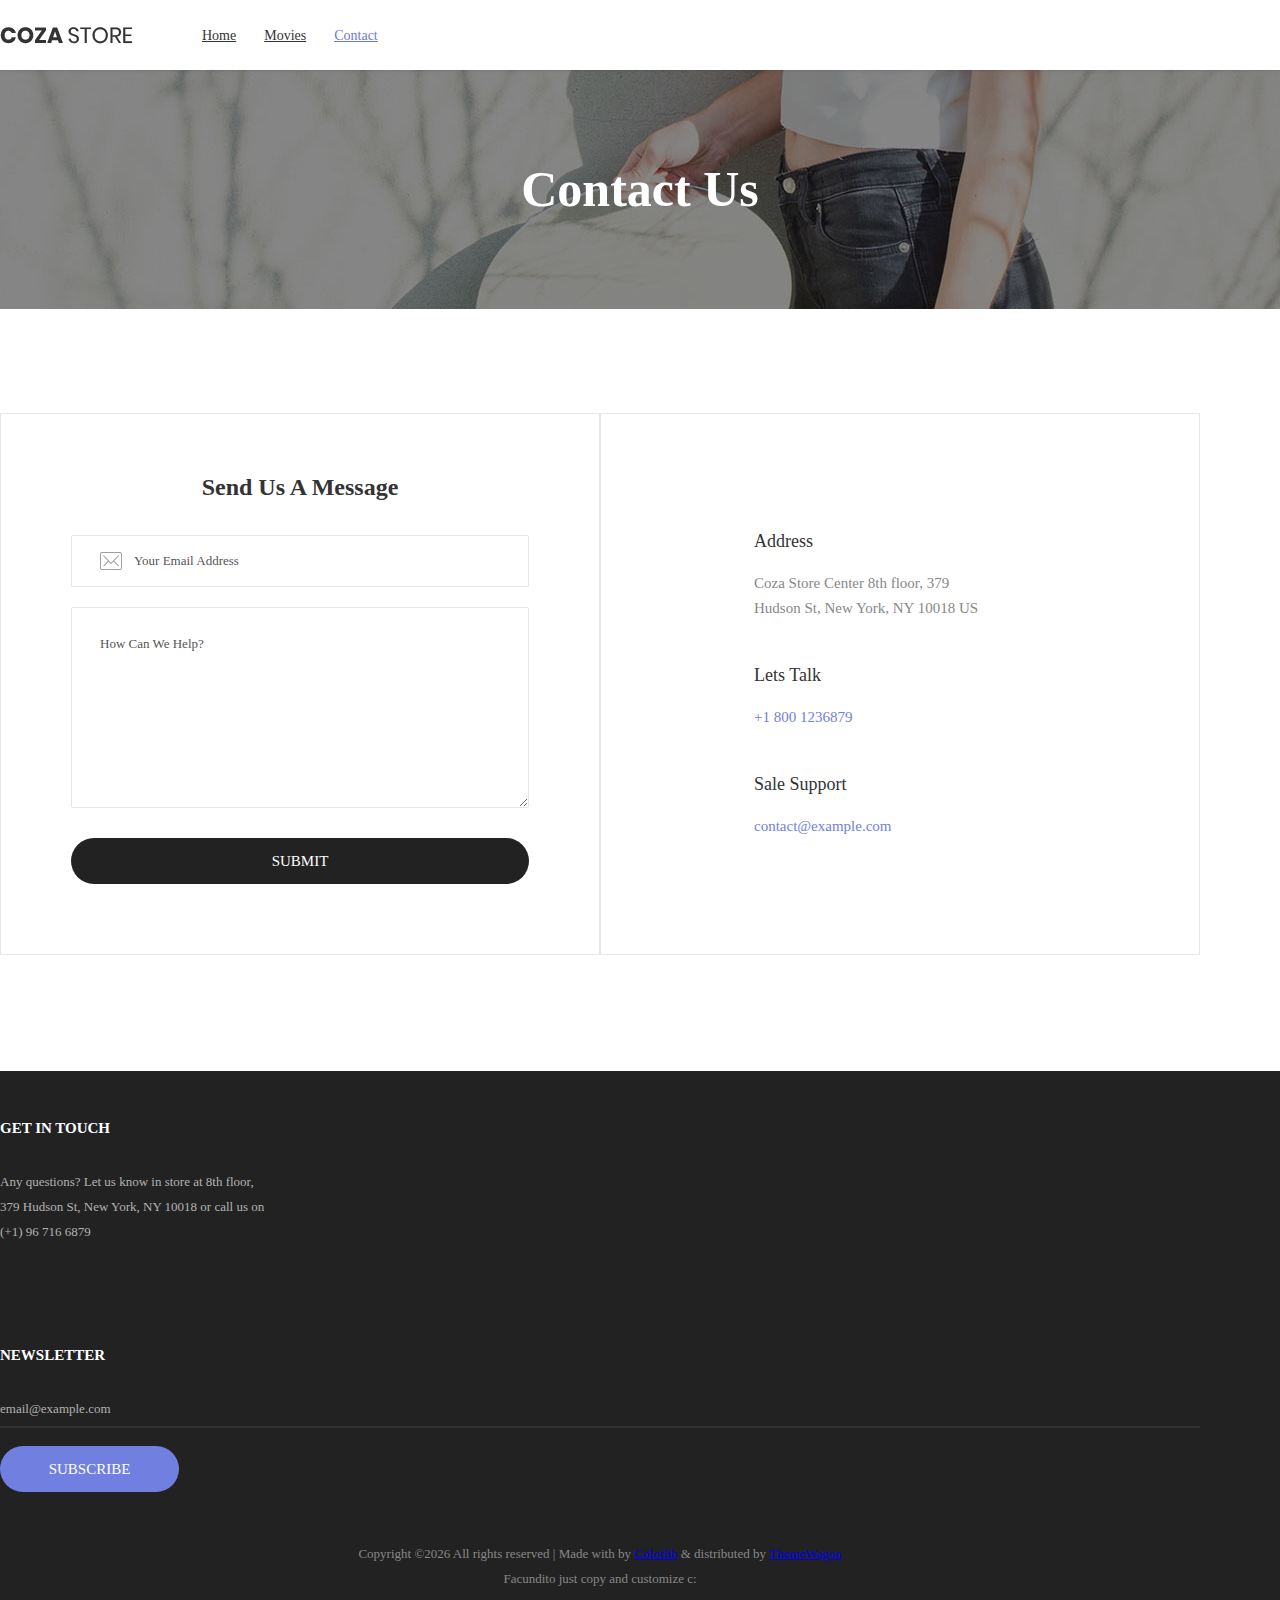
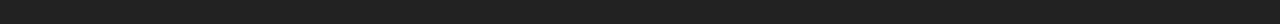
==== commit 84fa799e: "list of movies, more css, other fixes" ====
--- a/contact.html
+++ b/contact.html
@@ -32,118 +32,45 @@
 <body class="animsition">
 	
 	<!-- Header -->
-	<header class="header-v4">
+	<header>
 		<!-- Header desktop -->
-		<div class="container-menu-desktop">
-			<!-- Topbar -->
-			<div class="top-bar">
-				<div class="content-topbar flex-sb-m h-full container">
-					<div class="left-top-bar">
-						Free shipping for standard order over $100
-					</div>
-
-					<div class="right-top-bar flex-w h-full">
-						<a href="#" class="flex-c-m trans-04 p-lr-25">
-							Help & FAQs
-						</a>
-
-						<a href="#" class="flex-c-m trans-04 p-lr-25">
-							My Account
-						</a>
-
-						<a href="#" class="flex-c-m trans-04 p-lr-25">
-							EN
-						</a>
-
-						<a href="#" class="flex-c-m trans-04 p-lr-25">
-							USD
-						</a>
-					</div>
-				</div>
-			</div>
-
-			<div class="wrap-menu-desktop how-shadow1">
+		<div class="container-menu-desktop fix-menu-desktop">
+	
+			<div class="wrap-menu-desktop">
 				<nav class="limiter-menu-desktop container">
-					
-					<!-- Logo desktop -->		
-					<a href="#" class="logo">
+	
+					<!-- Logo desktop -->
+					<a href="index.html" class="logo">
 						<img src="images/icons/logo-01.png" alt="IMG-LOGO">
 					</a>
-
+	
 					<!-- Menu desktop -->
 					<div class="menu-desktop">
 						<ul class="main-menu">
 							<li>
 								<a href="index.html">Home</a>
-								<ul class="sub-menu">
-									<li><a href="index.html">Homepage 1</a></li>
-									<li><a href="home-02.html">Homepage 2</a></li>
-									<li><a href="home-03.html">Homepage 3</a></li>
-								</ul>
 							</li>
-
+	
 							<li>
-								<a href="product.html">Shop</a>
+								<a href="movies.html">Movies</a>
 							</li>
-
-							<li class="label1" data-label1="hot">
-								<a href="shoping-cart.html">Features</a>
-							</li>
-
-							<li>
-								<a href="blog.html">Blog</a>
-							</li>
-
-							<li>
-								<a href="about.html">About</a>
-							</li>
-
+	
 							<li class="active-menu">
 								<a href="contact.html">Contact</a>
 							</li>
 						</ul>
-					</div>	
-
-					<!-- Icon header -->
-					<div class="wrap-icon-header flex-w flex-r-m">
-						<div class="icon-header-item cl2 hov-cl1 trans-04 p-l-22 p-r-11 js-show-modal-search">
-							<i class="zmdi zmdi-search"></i>
-						</div>
-
-						<div class="icon-header-item cl2 hov-cl1 trans-04 p-l-22 p-r-11 icon-header-noti js-show-cart" data-notify="2">
-							<i class="zmdi zmdi-shopping-cart"></i>
-						</div>
-
-						<a href="#" class="icon-header-item cl2 hov-cl1 trans-04 p-l-22 p-r-11 icon-header-noti" data-notify="0">
-							<i class="zmdi zmdi-favorite-outline"></i>
-						</a>
 					</div>
 				</nav>
-			</div>	
-		</div>
-
+			</div>
+		</div>
+	
 		<!-- Header Mobile -->
 		<div class="wrap-header-mobile">
-			<!-- Logo moblie -->		
+			<!-- Logo moblie -->
 			<div class="logo-mobile">
 				<a href="index.html"><img src="images/icons/logo-01.png" alt="IMG-LOGO"></a>
 			</div>
-
-			<!-- Icon header -->
-			<div class="wrap-icon-header flex-w flex-r-m m-r-15">
-				<div class="icon-header-item cl2 hov-cl1 trans-04 p-r-11 js-show-modal-search">
-					<i class="zmdi zmdi-search"></i>
-				</div>
-
-				<div class="icon-header-item cl2 hov-cl1 trans-04 p-r-11 p-l-10 icon-header-noti js-show-cart" data-notify="2">
-					<i class="zmdi zmdi-shopping-cart"></i>
-				</div>
-
-				<a href="#" class="dis-block icon-header-item cl2 hov-cl1 trans-04 p-r-11 p-l-10 icon-header-noti" data-notify="0">
-					<i class="zmdi zmdi-favorite-outline"></i>
-				</a>
-			</div>
-
+	
 			<!-- Button show menu -->
 			<div class="btn-show-menu-mobile hamburger hamburger--squeeze">
 				<span class="hamburger-box">
@@ -151,180 +78,30 @@
 				</span>
 			</div>
 		</div>
-
-
+	
+	
 		<!-- Menu Mobile -->
 		<div class="menu-mobile">
-			<ul class="topbar-mobile">
-				<li>
-					<div class="left-top-bar">
-						Free shipping for standard order over $100
-					</div>
-				</li>
-
-				<li>
-					<div class="right-top-bar flex-w h-full">
-						<a href="#" class="flex-c-m p-lr-10 trans-04">
-							Help & FAQs
-						</a>
-
-						<a href="#" class="flex-c-m p-lr-10 trans-04">
-							My Account
-						</a>
-
-						<a href="#" class="flex-c-m p-lr-10 trans-04">
-							EN
-						</a>
-
-						<a href="#" class="flex-c-m p-lr-10 trans-04">
-							USD
-						</a>
-					</div>
-				</li>
-			</ul>
-
+	
 			<ul class="main-menu-m">
 				<li>
 					<a href="index.html">Home</a>
-					<ul class="sub-menu-m">
-						<li><a href="index.html">Homepage 1</a></li>
-						<li><a href="home-02.html">Homepage 2</a></li>
-						<li><a href="home-03.html">Homepage 3</a></li>
-					</ul>
-					<span class="arrow-main-menu-m">
-						<i class="fa fa-angle-right" aria-hidden="true"></i>
-					</span>
 				</li>
-
 				<li>
-					<a href="product.html">Shop</a>
+					<a href="movies.html">Movies</a>
 				</li>
-
-				<li>
-					<a href="shoping-cart.html" class="label1 rs1" data-label1="hot">Features</a>
-				</li>
-
-				<li>
-					<a href="blog.html">Blog</a>
-				</li>
-
-				<li>
-					<a href="about.html">About</a>
-				</li>
-
+	
 				<li>
 					<a href="contact.html">Contact</a>
 				</li>
 			</ul>
 		</div>
-
-		<!-- Modal Search -->
-		<div class="modal-search-header flex-c-m trans-04 js-hide-modal-search">
-			<div class="container-search-header">
-				<button class="flex-c-m btn-hide-modal-search trans-04 js-hide-modal-search">
-					<img src="images/icons/icon-close2.png" alt="CLOSE">
-				</button>
-
-				<form class="wrap-search-header flex-w p-l-15">
-					<button class="flex-c-m trans-04">
-						<i class="zmdi zmdi-search"></i>
-					</button>
-					<input class="plh3" type="text" name="search" placeholder="Search...">
-				</form>
-			</div>
-		</div>
 	</header>
-
-	<!-- Cart -->
-	<div class="wrap-header-cart js-panel-cart">
-		<div class="s-full js-hide-cart"></div>
-
-		<div class="header-cart flex-col-l p-l-65 p-r-25">
-			<div class="header-cart-title flex-w flex-sb-m p-b-8">
-				<span class="mtext-103 cl2">
-					Your Cart
-				</span>
-
-				<div class="fs-35 lh-10 cl2 p-lr-5 pointer hov-cl1 trans-04 js-hide-cart">
-					<i class="zmdi zmdi-close"></i>
-				</div>
-			</div>
-			
-			<div class="header-cart-content flex-w js-pscroll">
-				<ul class="header-cart-wrapitem w-full">
-					<li class="header-cart-item flex-w flex-t m-b-12">
-						<div class="header-cart-item-img">
-							<img src="images/item-cart-01.jpg" alt="IMG">
-						</div>
-
-						<div class="header-cart-item-txt p-t-8">
-							<a href="#" class="header-cart-item-name m-b-18 hov-cl1 trans-04">
-								White Shirt Pleat
-							</a>
-
-							<span class="header-cart-item-info">
-								1 x $19.00
-							</span>
-						</div>
-					</li>
-
-					<li class="header-cart-item flex-w flex-t m-b-12">
-						<div class="header-cart-item-img">
-							<img src="images/item-cart-02.jpg" alt="IMG">
-						</div>
-
-						<div class="header-cart-item-txt p-t-8">
-							<a href="#" class="header-cart-item-name m-b-18 hov-cl1 trans-04">
-								Converse All Star
-							</a>
-
-							<span class="header-cart-item-info">
-								1 x $39.00
-							</span>
-						</div>
-					</li>
-
-					<li class="header-cart-item flex-w flex-t m-b-12">
-						<div class="header-cart-item-img">
-							<img src="images/item-cart-03.jpg" alt="IMG">
-						</div>
-
-						<div class="header-cart-item-txt p-t-8">
-							<a href="#" class="header-cart-item-name m-b-18 hov-cl1 trans-04">
-								Nixon Porter Leather
-							</a>
-
-							<span class="header-cart-item-info">
-								1 x $17.00
-							</span>
-						</div>
-					</li>
-				</ul>
-				
-				<div class="w-full">
-					<div class="header-cart-total w-full p-tb-40">
-						Total: $75.00
-					</div>
-
-					<div class="header-cart-buttons flex-w w-full">
-						<a href="shoping-cart.html" class="flex-c-m stext-101 cl0 size-107 bg3 bor2 hov-btn3 p-lr-15 trans-04 m-r-8 m-b-10">
-							View Cart
-						</a>
-
-						<a href="shoping-cart.html" class="flex-c-m stext-101 cl0 size-107 bg3 bor2 hov-btn3 p-lr-15 trans-04 m-b-10">
-							Check Out
-						</a>
-					</div>
-				</div>
-			</div>
-		</div>
-	</div>
-
 
 	<!-- Title page -->
 	<section class="bg-img1 txt-center p-lr-15 p-tb-92" style="background-image: url('images/bg-01.jpg');">
 		<h2 class="ltext-105 cl0 txt-center">
-			Contact
+			Contact Us
 		</h2>
 	</section>	
 
@@ -405,119 +182,52 @@
 				</div>
 			</div>
 		</div>
-	</section>	
-	
-	
-	<!-- Map -->
-	<div class="map">
-		<div class="size-303" id="google_map" data-map-x="40.691446" data-map-y="-73.886787" data-pin="images/icons/pin.png" data-scrollwhell="0" data-draggable="1" data-zoom="11"></div>
-	</div>
+	</section>
 
 
 
 	<!-- Footer -->
-	<footer class="bg3 p-t-75 p-b-32">
+	<footer class="bg3 p-t-45 p-b-32">
 		<div class="container">
-			<div class="row">
-				<div class="col-sm-6 col-lg-3 p-b-50">
-					<h4 class="stext-301 cl0 p-b-30">
-						Categories
-					</h4>
-
-					<ul>
-						<li class="p-b-10">
-							<a href="#" class="stext-107 cl7 hov-cl1 trans-04">
-								Women
-							</a>
-						</li>
-
-						<li class="p-b-10">
-							<a href="#" class="stext-107 cl7 hov-cl1 trans-04">
-								Men
-							</a>
-						</li>
-
-						<li class="p-b-10">
-							<a href="#" class="stext-107 cl7 hov-cl1 trans-04">
-								Shoes
-							</a>
-						</li>
-
-						<li class="p-b-10">
-							<a href="#" class="stext-107 cl7 hov-cl1 trans-04">
-								Watches
-							</a>
-						</li>
-					</ul>
-				</div>
-
-				<div class="col-sm-6 col-lg-3 p-b-50">
-					<h4 class="stext-301 cl0 p-b-30">
-						Help
-					</h4>
-
-					<ul>
-						<li class="p-b-10">
-							<a href="#" class="stext-107 cl7 hov-cl1 trans-04">
-								Track Order
-							</a>
-						</li>
-
-						<li class="p-b-10">
-							<a href="#" class="stext-107 cl7 hov-cl1 trans-04">
-								Returns 
-							</a>
-						</li>
-
-						<li class="p-b-10">
-							<a href="#" class="stext-107 cl7 hov-cl1 trans-04">
-								Shipping
-							</a>
-						</li>
-
-						<li class="p-b-10">
-							<a href="#" class="stext-107 cl7 hov-cl1 trans-04">
-								FAQs
-							</a>
-						</li>
-					</ul>
-				</div>
-
-				<div class="col-sm-6 col-lg-3 p-b-50">
+			<div class="row justify-content-between">
+	
+				<div class="col-sm-6 col-lg-2 p-b-50">
 					<h4 class="stext-301 cl0 p-b-30">
 						GET IN TOUCH
 					</h4>
-
+	
 					<p class="stext-107 cl7 size-201">
-						Any questions? Let us know in store at 8th floor, 379 Hudson St, New York, NY 10018 or call us on (+1) 96 716 6879
+						Any questions? Let us know in store at 8th floor, 379 Hudson St, New York, NY 10018 or call us
+						on (+1) 96 716 6879
 					</p>
-
+	
 					<div class="p-t-27">
 						<a href="#" class="fs-18 cl7 hov-cl1 trans-04 m-r-16">
 							<i class="fa fa-facebook"></i>
 						</a>
-
+	
 						<a href="#" class="fs-18 cl7 hov-cl1 trans-04 m-r-16">
 							<i class="fa fa-instagram"></i>
 						</a>
-
+	
 						<a href="#" class="fs-18 cl7 hov-cl1 trans-04 m-r-16">
 							<i class="fa fa-pinterest-p"></i>
 						</a>
 					</div>
 				</div>
-
-				<div class="col-sm-6 col-lg-3 p-b-50">
+	
+				<div class="col-sm-6 col-lg-2 p-b-50">
 					<h4 class="stext-301 cl0 p-b-30">
 						Newsletter
 					</h4>
-
+	
 					<form>
 						<div class="wrap-input1 w-full p-b-4">
-							<input class="input1 bg-none plh1 stext-107 cl7" type="text" name="email" placeholder="email@example.com">
+							<input class="input1 bg-none plh1 stext-107 cl7" type="text" name="email"
+								placeholder="email@example.com">
 							<div class="focus-input1 trans-04"></div>
 						</div>
-
+	
 						<div class="p-t-18">
 							<button class="flex-c-m stext-101 cl0 size-103 bg1 bor1 hov-btn2 p-lr-15 trans-04">
 								Subscribe
@@ -526,36 +236,18 @@
 					</form>
 				</div>
 			</div>
-
-			<div class="p-t-40">
-				<div class="flex-c-m flex-w p-b-18">
-					<a href="#" class="m-all-1">
-						<img src="images/icons/icon-pay-01.png" alt="ICON-PAY">
-					</a>
-
-					<a href="#" class="m-all-1">
-						<img src="images/icons/icon-pay-02.png" alt="ICON-PAY">
-					</a>
-
-					<a href="#" class="m-all-1">
-						<img src="images/icons/icon-pay-03.png" alt="ICON-PAY">
-					</a>
-
-					<a href="#" class="m-all-1">
-						<img src="images/icons/icon-pay-04.png" alt="ICON-PAY">
-					</a>
-
-					<a href="#" class="m-all-1">
-						<img src="images/icons/icon-pay-05.png" alt="ICON-PAY">
-					</a>
-				</div>
-
+	
+			<div>
 				<p class="stext-107 cl6 txt-center">
 					<!-- Link back to Colorlib can't be removed. Template is licensed under CC BY 3.0. -->
-Copyright &copy;<script>document.write(new Date().getFullYear());</script> All rights reserved | Made with <i class="fa fa-heart-o" aria-hidden="true"></i> by <a href="https://colorlib.com" target="_blank">Colorlib</a> &amp; distributed by <a href="https://themewagon.com" target="_blank">ThemeWagon</a>
-<!-- Link back to Colorlib can't be removed. Template is licensed under CC BY 3.0. -->
-
+					Copyright &copy;<script>
+						document.write(new Date().getFullYear());
+					</script> All rights reserved | Made with <i class="fa fa-heart-o" aria-hidden="true"></i> by <a
+						href="https://colorlib.com" target="_blank">Colorlib</a> &amp; distributed by <a
+						href="https://themewagon.com" target="_blank">ThemeWagon</a>
+					<!-- Link back to Colorlib can't be removed. Template is licensed under CC BY 3.0. -->
 				</p>
+				<p class="stext-107 cl6 txt-center">Facundito just copy and customize c:</p>
 			</div>
 		</div>
 	</footer>
@@ -605,9 +297,6 @@
 		});
 	</script>
 <!--===============================================================================================-->
-	<script src="https://maps.googleapis.com/maps/api/js?key=AIzaSyAKFWBqlKAGCeS1rMVoaNlwyayu0e0YRes"></script>
-	<script src="js/map-custom.js"></script>
-<!--===============================================================================================-->
 	<script src="js/main.js"></script>
 
 </body>
--- a/css/util.css
+++ b/css/util.css
@@ -3171,7 +3171,7 @@
 	display: block;
 }
 
-.wrap-pic-w img {width: 100%;}
+.wrap-pic-w img {width: 80%;}
 .wrap-pic-max-w img {max-width: 100%;}
 
 .wrap-pic-h img {height: 100%;}
--- a/css/main.css
+++ b/css/main.css
@@ -2405,6 +2405,13 @@
   text-transform: uppercase;
 }
 
+.mtext-114 {
+  font-family: Poppins-SemiBold;
+  font-size: 22px;
+  line-height: 1.333333;
+  text-transform: uppercase;
+}
+
 
 /*//////////////////////////////////////////////////////////////////
 [ L-Text >= 26 ]*/
@@ -2464,6 +2471,12 @@
   line-height: 1.2;
 }
 
+.ltext-110 {
+  font-family: Poppins-SemiBold;
+  font-size: 35px;
+  line-height: 1.1;
+}
+
 
 /*---------------------------------------------*/
 .ltext-201 {
@@ -2611,6 +2624,11 @@
 
 .size-125 {
   min-width: 180px;
+  height: 40px;
+}
+
+.size-126 {
+  width: 110px;
   height: 40px;
 }
 
